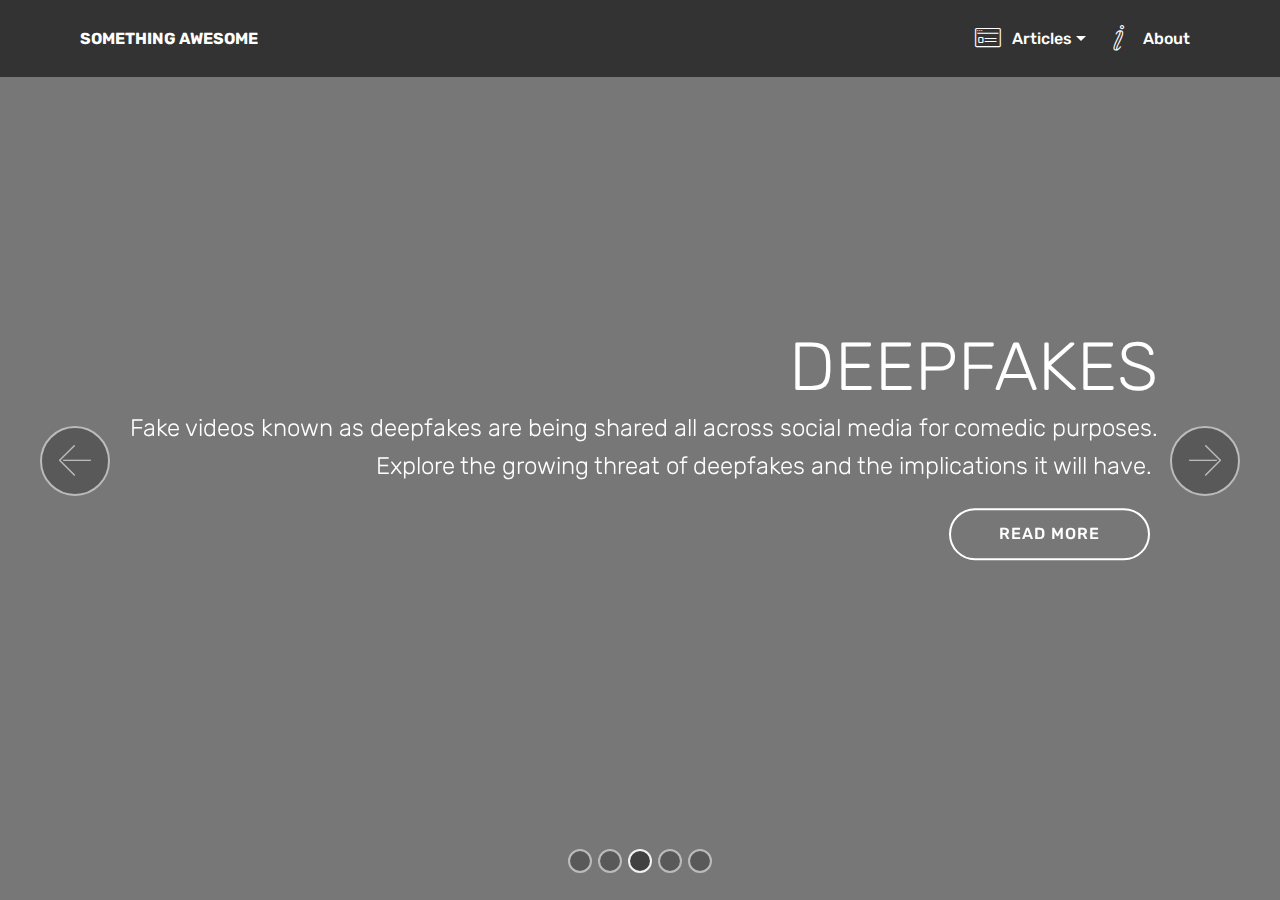
==== index.html @ f794a0cb "create github pages" ====
<!DOCTYPE html>
<html  >
<head>
  <!-- Site made with Mobirise Website Builder v4.10.5, https://mobirise.com -->
  <meta charset="UTF-8">
  <meta http-equiv="X-UA-Compatible" content="IE=edge">
  <meta name="generator" content="Mobirise v4.10.5, mobirise.com">
  <meta name="viewport" content="width=device-width, initial-scale=1, minimum-scale=1">
  <link rel="shortcut icon" href="assets/images/icons8-news-80-80x80.png" type="image/x-icon">
  <meta name="description" content="">
  
  <title>Home</title>
  <link rel="stylesheet" href="assets/web/assets/mobirise-icons/mobirise-icons.css">
  <link rel="stylesheet" href="assets/tether/tether.min.css">
  <link rel="stylesheet" href="assets/bootstrap/css/bootstrap.min.css">
  <link rel="stylesheet" href="assets/bootstrap/css/bootstrap-grid.min.css">
  <link rel="stylesheet" href="assets/bootstrap/css/bootstrap-reboot.min.css">
  <link rel="stylesheet" href="assets/dropdown/css/style.css">
  <link rel="stylesheet" href="assets/theme/css/style.css">
  <link rel="stylesheet" href="assets/mobirise/css/mbr-additional.css" type="text/css">
  
  
  
</head>
<body>
  <section class="menu cid-rvHfPRfwgK" once="menu" id="menu1-0">

    

    <nav class="navbar navbar-expand beta-menu navbar-dropdown align-items-center navbar-fixed-top navbar-toggleable-sm">
        <button class="navbar-toggler navbar-toggler-right" type="button" data-toggle="collapse" data-target="#navbarSupportedContent" aria-controls="navbarSupportedContent" aria-expanded="false" aria-label="Toggle navigation">
            <div class="hamburger">
                <span></span>
                <span></span>
                <span></span>
                <span></span>
            </div>
        </button>
        <div class="menu-logo">
            <div class="navbar-brand">
                
                <span class="navbar-caption-wrap"><a class="navbar-caption text-white display-7" href="index.html">SOMETHING AWESOME</a></span>
            </div>
        </div>
        <div class="collapse navbar-collapse" id="navbarSupportedContent">
            <ul class="navbar-nav nav-dropdown nav-right" data-app-modern-menu="true"><li class="nav-item dropdown open">
                    <a class="nav-link link text-white dropdown-toggle display-7" href="https://mobirise.co" data-toggle="dropdown-submenu" aria-expanded="true"><span class="mbri-sites mbr-iconfont mbr-iconfont-btn"></span>
                        
                        Articles</a><div class="dropdown-menu"><a class="text-white dropdown-item display-7" href="ransomware.html">Ransomware<br></a><a class="text-white dropdown-item display-7" href="piracy.html" aria-expanded="false">Software Piracy</a></div>
                </li>
                <li class="nav-item">
                    <a class="nav-link link text-white display-7" href="https://mobirise.co"><span class="mbri-italic mbr-iconfont mbr-iconfont-btn"></span>
                        
                        About</a>
                </li></ul>
            
        </div>
    </nav>
</section>

<section class="engine"><a href="https://mobirise.info/t">amp templates</a></section><section class="carousel slide cid-rvHh8uQV2p" data-interval="false" id="slider1-3">

    

    <div class="full-screen"><div class="mbr-slider slide carousel" data-pause="true" data-keyboard="false" data-ride="carousel" data-interval="4000"><ol class="carousel-indicators"><li data-app-prevent-settings="" data-target="#slider1-3" data-slide-to="0"></li><li data-app-prevent-settings="" data-target="#slider1-3" data-slide-to="1"></li><li data-app-prevent-settings="" data-target="#slider1-3" class=" active" data-slide-to="2"></li><li data-app-prevent-settings="" data-target="#slider1-3" data-slide-to="3"></li><li data-app-prevent-settings="" data-target="#slider1-3" data-slide-to="4"></li></ol><div class="carousel-inner" role="listbox"><div class="carousel-item slider-fullscreen-image" data-bg-video-slide="false" style="background-image: url(assets/images/dims-1600x1067.jpg);"><div class="container container-slide"><div class="image_wrapper"><div class="mbr-overlay"></div><img src="assets/images/dims-1600x1067.jpg"><div class="carousel-caption justify-content-center"><div class="col-10 align-center"><h2 class="mbr-fonts-style display-1">RANSOMWARE</h2><p class="lead mbr-text mbr-fonts-style display-5">What is ransomware and what is its impact on society? Examine the growing cyber threat that is crippling the local municipalities of the US.</p><div class="mbr-section-btn" buttons="0"><a class="btn display-4 btn-white-outline" href="ransomware.html">READ MORE</a> </div></div></div></div></div></div><div class="carousel-item slider-fullscreen-image" data-bg-video-slide="false" style="background-image: url(assets/images/mbr-1920x1280.jpeg);"><div class="container container-slide"><div class="image_wrapper"><div class="mbr-overlay"></div><img src="assets/images/mbr-1920x1280.jpeg"><div class="carousel-caption justify-content-center"><div class="col-10 align-left"><h2 class="mbr-fonts-style display-1">SOFTWARE PIRACY</h2><p class="lead mbr-text mbr-fonts-style display-5">What is DRM and why is it such a big deal? Understand how companies are fighting back against the illegal copying of their software and how it affects you.</p><div class="mbr-section-btn" buttons="0"><a class="btn display-4 btn-white-outline" href="piracy.html">READ MORE</a> </div></div></div></div></div></div><div class="carousel-item slider-fullscreen-image active" data-bg-video-slide="false" style="background-image: url(assets/images/deepfake-fin-1920x1280.jpeg);"><div class="container container-slide"><div class="image_wrapper"><div class="mbr-overlay"></div><img src="assets/images/deepfake-fin-1920x1280.jpeg"><div class="carousel-caption justify-content-center"><div class="col-10 align-right"><h2 class="mbr-fonts-style display-1">DEEPFAKES</h2><p class="lead mbr-text mbr-fonts-style display-5">Fake videos known as deepfakes are being shared all across social media for comedic purposes. Explore the growing threat of deepfakes and the implications it will have.&nbsp;</p><div class="mbr-section-btn" buttons="0"> <a class="btn  btn-white-outline display-4" href="deepfakes.html">READ MORE</a></div></div></div></div></div></div><div class="carousel-item slider-fullscreen-image" data-bg-video-slide="false" style="background-image: url(assets/images/mbr-1920x1080.jpg);"><div class="container container-slide"><div class="image_wrapper"><div class="mbr-overlay"></div><img src="assets/images/mbr-1920x1080.jpg"><div class="carousel-caption justify-content-center"><div class="col-10 align-right"><h2 class="mbr-fonts-style display-1">IMAGE SLIDE</h2><p class="lead mbr-text mbr-fonts-style display-5">Choose from the large selection of latest pre-made blocks - jumbotrons, hero images, parallax scrolling, video backgrounds, hamburger menu, sticky header and more.</p><div class="mbr-section-btn" buttons="0"> <a class="btn  btn-white-outline display-4" href="https://mobirise.com">READ MORE</a></div></div></div></div></div></div><div class="carousel-item slider-fullscreen-image" data-bg-video-slide="false" style="background-image: url(assets/images/mbr-1920x1280.jpg);"><div class="container container-slide"><div class="image_wrapper"><div class="mbr-overlay"></div><img src="assets/images/mbr-1920x1280.jpg"><div class="carousel-caption justify-content-center"><div class="col-10 align-center"><h2 class="mbr-fonts-style display-1">FULL SCREEN SLIDER</h2><p class="lead mbr-text mbr-fonts-style display-5">Choose from the large selection of latest pre-made blocks - jumbotrons, hero images, parallax scrolling, video backgrounds, hamburger menu, sticky header and more.</p><div class="mbr-section-btn" buttons="0"> <a class="btn  btn-white-outline display-4" href="https://mobirise.com">READ MORE<br></a></div></div></div></div></div></div></div><a data-app-prevent-settings="" class="carousel-control carousel-control-prev" role="button" data-slide="prev" href="#slider1-3"><span aria-hidden="true" class="mbri-left mbr-iconfont"></span><span class="sr-only">Previous</span></a><a data-app-prevent-settings="" class="carousel-control carousel-control-next" role="button" data-slide="next" href="#slider1-3"><span aria-hidden="true" class="mbri-right mbr-iconfont"></span><span class="sr-only">Next</span></a></div></div>

</section>


  <script src="assets/web/assets/jquery/jquery.min.js"></script>
  <script src="assets/popper/popper.min.js"></script>
  <script src="assets/tether/tether.min.js"></script>
  <script src="assets/bootstrap/js/bootstrap.min.js"></script>
  <script src="assets/smoothscroll/smooth-scroll.js"></script>
  <script src="assets/dropdown/js/nav-dropdown.js"></script>
  <script src="assets/dropdown/js/navbar-dropdown.js"></script>
  <script src="assets/bootstrapcarouselswipe/bootstrap-carousel-swipe.js"></script>
  <script src="assets/ytplayer/jquery.mb.ytplayer.min.js"></script>
  <script src="assets/vimeoplayer/jquery.mb.vimeo_player.js"></script>
  <script src="assets/touchswipe/jquery.touch-swipe.min.js"></script>
  <script src="assets/theme/js/script.js"></script>
  <script src="assets/slidervideo/script.js"></script>
  
  
</body>
</html>
---- assets/web/assets/mobirise-icons/mobirise-icons.css ----
@font-face {
  font-family: 'MobiriseIcons';
  src:  url('mobirise-icons.eot?spat4u');
  src:  url('mobirise-icons.eot?spat4u#iefix') format('embedded-opentype'),
    url('mobirise-icons.ttf?spat4u') format('truetype'),
    url('mobirise-icons.woff?spat4u') format('woff'),
    url('mobirise-icons.svg?spat4u#MobiriseIcons') format('svg');
  font-weight: normal;
  font-style: normal;
}

[class^="mbri-"], [class*=" mbri-"] {
  /* use !important to prevent issues with browser extensions that change fonts */
  font-family: MobiriseIcons !important;
  speak: none;
  font-style: normal;
  font-weight: normal;
  font-variant: normal;
  text-transform: none;
  line-height: 1;

  /* Better Font Rendering =========== */
  -webkit-font-smoothing: antialiased;
  -moz-osx-font-smoothing: grayscale;
}

.mbri-add-submenu:before {
  content: "\e900";
}
.mbri-alert:before {
  content: "\e901";
}
.mbri-align-center:before {
  content: "\e902";
}
.mbri-align-justify:before {
  content: "\e903";
}
.mbri-align-left:before {
  content: "\e904";
}
.mbri-align-right:before {
  content: "\e905";
}
.mbri-android:before {
  content: "\e906";
}
.mbri-apple:before {
  content: "\e907";
}
.mbri-arrow-down:before {
  content: "\e908";
}
.mbri-arrow-next:before {
  content: "\e909";
}
.mbri-arrow-prev:before {
  content: "\e90a";
}
.mbri-arrow-up:before {
  content: "\e90b";
}
.mbri-bold:before {
  content: "\e90c";
}
.mbri-bookmark:before {
  content: "\e90d";
}
.mbri-bootstrap:before {
  content: "\e90e";
}
.mbri-briefcase:before {
  content: "\e90f";
}
.mbri-browse:before {
  content: "\e910";
}
.mbri-bulleted-list:before {
  content: "\e911";
}
.mbri-calendar:before {
  content: "\e912";
}
.mbri-camera:before {
  content: "\e913";
}
.mbri-cart-add:before {
  content: "\e914";
}
.mbri-cart-full:before {
  content: "\e915";
}
.mbri-cash:before {
  content: "\e916";
}
.mbri-change-style:before {
  content: "\e917";
}
.mbri-chat:before {
  content: "\e918";
}
.mbri-clock:before {
  content: "\e919";
}
.mbri-close:before {
  content: "\e91a";
}
.mbri-cloud:before {
  content: "\e91b";
}
.mbri-code:before {
  content: "\e91c";
}
.mbri-contact-form:before {
  content: "\e91d";
}
.mbri-credit-card:before {
  content: "\e91e";
}
.mbri-cursor-click:before {
  content: "\e91f";
}
.mbri-cust-feedback:before {
  content: "\e920";
}
.mbri-database:before {
  content: "\e921";
}
.mbri-delivery:before {
  content: "\e922";
}
.mbri-desktop:before {
  content: "\e923";
}
.mbri-devices:before {
  content: "\e924";
}
.mbri-down:before {
  content: "\e925";
}
.mbri-download:before {
  content: "\e989";
}
.mbri-drag-n-drop:before {
  content: "\e927";
}
.mbri-drag-n-drop2:before {
  content: "\e928";
}
.mbri-edit:before {
  content: "\e929";
}
.mbri-edit2:before {
  content: "\e92a";
}
.mbri-error:before {
  content: "\e92b";
}
.mbri-extension:before {
  content: "\e92c";
}
.mbri-features:before {
  content: "\e92d";
}
.mbri-file:before {
  content: "\e92e";
}
.mbri-flag:before {
  content: "\e92f";
}
.mbri-folder:before {
  content: "\e930";
}
.mbri-gift:before {
  content: "\e931";
}
.mbri-github:before {
  content: "\e932";
}
.mbri-globe:before {
  content: "\e933";
}
.mbri-globe-2:before {
  content: "\e934";
}
.mbri-growing-chart:before {
  content: "\e935";
}
.mbri-hearth:before {
  content: "\e936";
}
.mbri-help:before {
  content: "\e937";
}
.mbri-home:before {
  content: "\e938";
}
.mbri-hot-cup:before {
  content: "\e939";
}
.mbri-idea:before {
  content: "\e93a";
}
.mbri-image-gallery:before {
  content: "\e93b";
}
.mbri-image-slider:before {
  content: "\e93c";
}
.mbri-info:before {
  content: "\e93d";
}
.mbri-italic:before {
  content: "\e93e";
}
.mbri-key:before {
  content: "\e93f";
}
.mbri-laptop:before {
  content: "\e940";
}
.mbri-layers:before {
  content: "\e941";
}
.mbri-left-right:before {
  content: "\e942";
}
.mbri-left:before {
  content: "\e943";
}
.mbri-letter:before {
  content: "\e944";
}
.mbri-like:before {
  content: "\e945";
}
.mbri-link:before {
  content: "\e946";
}
.mbri-lock:before {
  content: "\e947";
}
.mbri-login:before {
  content: "\e948";
}
.mbri-logout:before {
  content: "\e949";
}
.mbri-magic-stick:before {
  content: "\e94a";
}
.mbri-map-pin:before {
  content: "\e94b";
}
.mbri-menu:before {
  content: "\e94c";
}
.mbri-mobile:before {
  content: "\e94d";
}
.mbri-mobile2:before {
  content: "\e94e";
}
.mbri-mobirise:before {
  content: "\e94f";
}
.mbri-more-horizontal:before {
  content: "\e950";
}
.mbri-more-vertical:before {
  content: "\e951";
}
.mbri-music:before {
  content: "\e952";
}
.mbri-new-file:before {
  content: "\e953";
}
.mbri-numbered-list:before {
  content: "\e954";
}
.mbri-opened-folder:before {
  content: "\e955";
}
.mbri-pages:before {
  content: "\e956";
}
.mbri-paper-plane:before {
  content: "\e957";
}
.mbri-paperclip:before {
  content: "\e958";
}
.mbri-photo:before {
  content: "\e959";
}
.mbri-photos:before {
  content: "\e95a";
}
.mbri-pin:before {
  content: "\e95b";
}
.mbri-play:before {
  content: "\e95c";
}
.mbri-plus:before {
  content: "\e95d";
}
.mbri-preview:before {
  content: "\e95e";
}
.mbri-print:before {
  content: "\e95f";
}
.mbri-protect:before {
  content: "\e960";
}
.mbri-question:before {
  content: "\e961";
}
.mbri-quote-left:before {
  content: "\e962";
}
.mbri-quote-right:before {
  content: "\e963";
}
.mbri-refresh:before {
  content: "\e964";
}
.mbri-responsive:before {
  content: "\e965";
}
.mbri-right:before {
  content: "\e966";
}
.mbri-rocket:before {
  content: "\e967";
}
.mbri-sad-face:before {
  content: "\e968";
}
.mbri-sale:before {
  content: "\e969";
}
.mbri-save:before {
  content: "\e96a";
}
.mbri-search:before {
  content: "\e96b";
}
.mbri-setting:before {
  content: "\e96c";
}
.mbri-setting2:before {
  content: "\e96d";
}
.mbri-setting3:before {
  content: "\e96e";
}
.mbri-share:before {
  content: "\e96f";
}
.mbri-shopping-bag:before {
  content: "\e970";
}
.mbri-shopping-basket:before {
  content: "\e971";
}
.mbri-shopping-cart:before {
  content: "\e972";
}
.mbri-sites:before {
  content: "\e973";
}
.mbri-smile-face:before {
  content: "\e974";
}
.mbri-speed:before {
  content: "\e975";
}
.mbri-star:before {
  content: "\e976";
}
.mbri-success:before {
  content: "\e977";
}
.mbri-sun:before {
  content: "\e978";
}
.mbri-sun2:before {
  content: "\e979";
}
.mbri-tablet:before {
  content: "\e97a";
}
.mbri-tablet-vertical:before {
  content: "\e97b";
}
.mbri-target:before {
  content: "\e97c";
}
.mbri-timer:before {
  content: "\e97d";
}
.mbri-to-ftp:before {
  content: "\e97e";
}
.mbri-to-local-drive:before {
  content: "\e97f";
}
.mbri-touch-swipe:before {
  content: "\e980";
}
.mbri-touch:before {
  content: "\e981";
}
.mbri-trash:before {
  content: "\e982";
}
.mbri-underline:before {
  content: "\e983";
}
.mbri-unlink:before {
  content: "\e984";
}
.mbri-unlock:before {
  content: "\e985";
}
.mbri-up-down:before {
  content: "\e986";
}
.mbri-up:before {
  content: "\e987";
}
.mbri-update:before {
  content: "\e988";
}
.mbri-upload:before {
 content: "\e926"; 
}
.mbri-user:before {
  content: "\e98a";
}
.mbri-user2:before {
  content: "\e98b";
}
.mbri-users:before {
  content: "\e98c";
}
.mbri-video:before {
  content: "\e98d";
}
.mbri-video-play:before {
  content: "\e98e";
}
.mbri-watch:before {
  content: "\e98f";
}
.mbri-website-theme:before {
  content: "\e990";
}
.mbri-wifi:before {
  content: "\e991";
}
.mbri-windows:before {
  content: "\e992";
}
.mbri-zoom-out:before {
  content: "\e993";
}
.mbri-redo:before {
  content: "\e994";
}
.mbri-undo:before {
  content: "\e995";
}
---- assets/dropdown/css/style.css ----
.navbar-dropdown {
  left: 0;
  padding: 0;
  position: absolute;
  right: 0;
  top: 0;
  transition: all 0.45s ease;
  z-index: 1030;
  background: #282828; }
  .navbar-dropdown .navbar-logo {
    margin-right: 0.8rem;
    transition: margin 0.3s ease-in-out;
    vertical-align: middle; }
    .navbar-dropdown .navbar-logo img {
      height: 3.125rem;
      transition: all 0.3s ease-in-out; }
    .navbar-dropdown .navbar-logo.mbr-iconfont {
      font-size: 3.125rem;
      line-height: 3.125rem; }
  .navbar-dropdown .navbar-caption {
    font-weight: 700;
    white-space: normal;
    vertical-align: -4px;
    line-height: 3.125rem !important; }
    .navbar-dropdown .navbar-caption, .navbar-dropdown .navbar-caption:hover {
      color: inherit;
      text-decoration: none; }
  .navbar-dropdown .mbr-iconfont + .navbar-caption {
    vertical-align: -1px; }
  .navbar-dropdown.navbar-fixed-top {
    position: fixed; }
  .navbar-dropdown .navbar-brand span {
    vertical-align: -4px; }
  .navbar-dropdown.bg-color.transparent {
    background: none; }
  .navbar-dropdown.navbar-short .navbar-brand {
    padding: 0.625rem 0; }
    .navbar-dropdown.navbar-short .navbar-brand span {
      vertical-align: -1px; }
  .navbar-dropdown.navbar-short .navbar-caption {
    line-height: 2.375rem !important;
    vertical-align: -2px; }
  .navbar-dropdown.navbar-short .navbar-logo {
    margin-right: 0.5rem; }
    .navbar-dropdown.navbar-short .navbar-logo img {
      height: 2.375rem; }
    .navbar-dropdown.navbar-short .navbar-logo.mbr-iconfont {
      font-size: 2.375rem;
      line-height: 2.375rem; }
  .navbar-dropdown.navbar-short .mbr-table-cell {
    height: 3.625rem; }
  .navbar-dropdown .navbar-close {
    left: 0.6875rem;
    position: fixed;
    top: 0.75rem;
    z-index: 1000; }
  .navbar-dropdown .hamburger-icon {
    content: "";
    display: inline-block;
    vertical-align: middle;
    width: 16px;
    -webkit-box-shadow: 0 -6px 0 1px #282828,0 0 0 1px #282828,0 6px 0 1px #282828;
    -moz-box-shadow: 0 -6px 0 1px #282828,0 0 0 1px #282828,0 6px 0 1px #282828;
    box-shadow: 0 -6px 0 1px #282828,0 0 0 1px #282828,0 6px 0 1px #282828; }

.dropdown-menu .dropdown-toggle[data-toggle="dropdown-submenu"]::after {
  border-bottom: 0.35em solid transparent;
  border-left: 0.35em solid;
  border-right: 0;
  border-top: 0.35em solid transparent;
  margin-left: 0.3rem; }

.dropdown-menu .dropdown-item:focus {
  outline: 0; }

.nav-dropdown {
  font-size: 0.75rem;
  font-weight: 500;
  height: auto !important; }
  .nav-dropdown .nav-btn {
    padding-left: 1rem; }
  .nav-dropdown .link {
    margin: .667em 1.667em;
    font-weight: 500;
    padding: 0;
    transition: color .2s ease-in-out; }
    .nav-dropdown .link.dropdown-toggle {
      margin-right: 2.583em; }
      .nav-dropdown .link.dropdown-toggle::after {
        margin-left: .25rem;
        border-top: 0.35em solid;
        border-right: 0.35em solid transparent;
        border-left: 0.35em solid transparent;
        border-bottom: 0; }
      .nav-dropdown .link.dropdown-toggle[aria-expanded="true"] {
        margin: 0;
        padding: 0.667em 3.263em  0.667em 1.667em; }
  .nav-dropdown .link::after,
  .nav-dropdown .dropdown-item::after {
    color: inherit; }
  .nav-dropdown .btn {
    font-size: 0.75rem;
    font-weight: 700;
    letter-spacing: 0;
    margin-bottom: 0;
    padding-left: 1.25rem;
    padding-right: 1.25rem; }
  .nav-dropdown .dropdown-menu {
    border-radius: 0;
    border: 0;
    left: 0;
    margin: 0;
    padding-bottom: 1.25rem;
    padding-top: 1.25rem;
    position: relative; }
  .nav-dropdown .dropdown-submenu {
    margin-left: 0.125rem;
    top: 0; }
  .nav-dropdown .dropdown-item {
    font-weight: 500;
    line-height: 2;
    padding: 0.3846em 4.615em 0.3846em 1.5385em;
    position: relative;
    transition: color .2s ease-in-out, background-color .2s ease-in-out; }
    .nav-dropdown .dropdown-item::after {
      margin-top: -0.3077em;
      position: absolute;
      right: 1.1538em;
      top: 50%; }
    .nav-dropdown .dropdown-item:focus, .nav-dropdown .dropdown-item:hover {
      background: none; }

@media (max-width: 767px) {
  .nav-dropdown.navbar-toggleable-sm {
    bottom: 0;
    display: none;
    left: 0;
    overflow-x: hidden;
    position: fixed;
    top: 0;
    transform: translateX(-100%);
    -ms-transform: translateX(-100%);
    -webkit-transform: translateX(-100%);
    width: 18.75rem;
    z-index: 999; } }
.nav-dropdown.navbar-toggleable-xl {
  bottom: 0;
  display: none;
  left: 0;
  overflow-x: hidden;
  position: fixed;
  top: 0;
  transform: translateX(-100%);
  -ms-transform: translateX(-100%);
  -webkit-transform: translateX(-100%);
  width: 18.75rem;
  z-index: 999; }

.nav-dropdown-sm {
  display: block !important;
  overflow-x: hidden;
  overflow: auto;
  padding-top: 3.875rem; }
  .nav-dropdown-sm::after {
    content: "";
    display: block;
    height: 3rem;
    width: 100%; }
  .nav-dropdown-sm.collapse.in ~ .navbar-close {
    display: block !important; }
  .nav-dropdown-sm.collapsing, .nav-dropdown-sm.collapse.in {
    transform: translateX(0);
    -ms-transform: translateX(0);
    -webkit-transform: translateX(0);
    transition: all 0.25s ease-out;
    -webkit-transition: all 0.25s ease-out;
    background: #282828; }
  .nav-dropdown-sm.collapsing[aria-expanded="false"] {
    transform: translateX(-100%);
    -ms-transform: translateX(-100%);
    -webkit-transform: translateX(-100%); }
  .nav-dropdown-sm .nav-item {
    display: block;
    margin-left: 0 !important;
    padding-left: 0; }
  .nav-dropdown-sm .link,
  .nav-dropdown-sm .dropdown-item {
    border-top: 1px dotted rgba(255, 255, 255, 0.1);
    font-size: 0.8125rem;
    line-height: 1.6;
    margin: 0 !important;
    padding: 0.875rem 2.4rem 0.875rem 1.5625rem !important;
    position: relative;
    white-space: normal; }
    .nav-dropdown-sm .link:focus, .nav-dropdown-sm .link:hover,
    .nav-dropdown-sm .dropdown-item:focus,
    .nav-dropdown-sm .dropdown-item:hover {
      background: rgba(0, 0, 0, 0.2) !important;
      color: #c0a375; }
  .nav-dropdown-sm .nav-btn {
    position: relative;
    padding: 1.5625rem 1.5625rem 0 1.5625rem; }
    .nav-dropdown-sm .nav-btn::before {
      border-top: 1px dotted rgba(255, 255, 255, 0.1);
      content: "";
      left: 0;
      position: absolute;
      top: 0;
      width: 100%; }
    .nav-dropdown-sm .nav-btn + .nav-btn {
      padding-top: 0.625rem; }
      .nav-dropdown-sm .nav-btn + .nav-btn::before {
        display: none; }
  .nav-dropdown-sm .btn {
    padding: 0.625rem 0; }
  .nav-dropdown-sm .dropdown-toggle[data-toggle="dropdown-submenu"]::after {
    margin-left: .25rem;
    border-top: 0.35em solid;
    border-right: 0.35em solid transparent;
    border-left: 0.35em solid transparent;
    border-bottom: 0; }
  .nav-dropdown-sm .dropdown-toggle[data-toggle="dropdown-submenu"][aria-expanded="true"]::after {
    border-top: 0;
    border-right: 0.35em solid transparent;
    border-left: 0.35em solid transparent;
    border-bottom: 0.35em solid; }
  .nav-dropdown-sm .dropdown-menu {
    margin: 0;
    padding: 0;
    position: relative;
    top: 0;
    left: 0;
    width: 100%;
    border: 0;
    float: none;
    border-radius: 0;
    background: none; }
  .nav-dropdown-sm .dropdown-submenu {
    left: 100%;
    margin-left: 0.125rem;
    margin-top: -1.25rem;
    top: 0; }

.navbar-toggleable-sm .nav-dropdown .dropdown-menu {
  position: absolute; }

.navbar-toggleable-sm .nav-dropdown .dropdown-submenu {
  left: 100%;
  margin-left: 0.125rem;
  margin-top: -1.25rem;
  top: 0; }

.navbar-toggleable-sm.opened .nav-dropdown .dropdown-menu {
  position: relative; }

.navbar-toggleable-sm.opened .nav-dropdown .dropdown-submenu {
  left: 0;
  margin-left: 00rem;
  margin-top: 0rem;
  top: 0; }

.is-builder .nav-dropdown.collapsing {
  transition: none !important; }

/*# sourceMappingURL=style.css.map */
---- assets/theme/css/style.css ----
/*!
 * Mobirise v4 theme (https://mobirise.com/)
 * Copyright 2017 Mobirise
 */
section {
  background-color: #eeeeee; }

section,
.container,
.container-fluid {
  position: relative;
  word-wrap: break-word; }

a.mbr-iconfont:hover {
  text-decoration: none; }

.article .lead p, .article .lead ul, .article .lead ol, .article .lead pre, .article .lead blockquote {
  margin-bottom: 0; }

a {
  font-style: normal;
  font-weight: 400;
  cursor: pointer; }
  a, a:hover {
    text-decoration: none; }

figure {
  margin-bottom: 0; }

body {
  color: #232323; }

h1, h2, h3, h4, h5, h6,
.h1, .h2, .h3, .h4, .h5, .h6,
.display-1, .display-2, .display-3, .display-4 {
  line-height: 1;
  word-break: break-word;
  word-wrap: break-word; }

b, strong {
  font-weight: bold; }

blockquote {
  padding: 10px 0 10px 20px;
  position: relative;
  border-left: 2px solid;
  border-color: #ff3366; }

input:-webkit-autofill, input:-webkit-autofill:hover, input:-webkit-autofill:focus, input:-webkit-autofill:active {
  transition-delay: 9999s;
  transition-property: background-color, color; }

textarea[type="hidden"] {
  display: none; }

body {
  position: relative; }

section {
  background-position: 50% 50%;
  background-repeat: no-repeat;
  background-size: cover; }
  section .mbr-background-video,
  section .mbr-background-video-preview {
    position: absolute;
    bottom: 0;
    left: 0;
    right: 0;
    top: 0; }

.hidden {
  visibility: hidden; }

.mbr-z-index20 {
  z-index: 20; }

/*! Base colors */
.mbr-white {
  color: #ffffff; }

.mbr-black {
  color: #000000; }

.mbr-bg-white {
  background-color: #ffffff; }

.mbr-bg-black {
  background-color: #000000; }

/*! Text-aligns */
.align-left {
  text-align: left; }

.align-center {
  text-align: center; }

.align-right {
  text-align: right; }

@media (max-width: 767px) {
  .align-left, .align-center, .align-right, .mbr-section-btn, .mbr-section-title {
    text-align: center; } }
/*! Font-weight  */
.mbr-light {
  font-weight: 300; }

.mbr-regular {
  font-weight: 400; }

.mbr-semibold {
  font-weight: 500; }

.mbr-bold {
  font-weight: 700; }

/*! Media  */
.media-size-item {
  -webkit-flex: 1 1 auto;
  -moz-flex: 1 1 auto;
  -ms-flex: 1 1 auto;
  -o-flex: 1 1 auto;
  flex: 1 1 auto; }

.media-content {
  -webkit-flex-basis: 100%;
  flex-basis: 100%; }

.media-container-row {
  display: -ms-flexbox;
  display: -webkit-flex;
  display: flex;
  -webkit-flex-direction: row;
  -ms-flex-direction: row;
  flex-direction: row;
  -webkit-flex-wrap: wrap;
  -ms-flex-wrap: wrap;
  flex-wrap: wrap;
  -webkit-justify-content: center;
  -ms-flex-pack: center;
  justify-content: center;
  -webkit-align-content: center;
  -ms-flex-line-pack: center;
  align-content: center;
  -webkit-align-items: start;
  -ms-flex-align: start;
  align-items: start; }
  .media-container-row .media-size-item {
    width: 400px; }

.media-container-column {
  display: -ms-flexbox;
  display: -webkit-flex;
  display: flex;
  -webkit-flex-direction: column;
  -ms-flex-direction: column;
  flex-direction: column;
  -webkit-flex-wrap: wrap;
  -ms-flex-wrap: wrap;
  flex-wrap: wrap;
  -webkit-justify-content: center;
  -ms-flex-pack: center;
  justify-content: center;
  -webkit-align-content: center;
  -ms-flex-line-pack: center;
  align-content: center;
  -webkit-align-items: stretch;
  -ms-flex-align: stretch;
  align-items: stretch; }
  .media-container-column > * {
    width: 100%; }

@media (min-width: 992px) {
  .media-container-row {
    -webkit-flex-wrap: nowrap;
    -ms-flex-wrap: nowrap;
    flex-wrap: nowrap; } }
figure {
  overflow: hidden; }

figure[mbr-media-size] {
  transition: width 0.1s; }

.mbr-figure img, .mbr-figure iframe {
  display: block;
  width: 100%; }

.card {
  background-color: transparent;
  border: none; }

.card-box {
  width: 100%; }

.card-img {
  text-align: center;
  flex-shrink: 0;
  -webkit-flex-shrink: 0; }

.media {
  max-width: 100%;
  margin: 0 auto; }

.mbr-figure {
  -ms-flex-item-align: center;
  -ms-grid-row-align: center;
  -webkit-align-self: center;
  align-self: center; }

.media-container > div {
  max-width: 100%; }

.mbr-figure img, .card-img img {
  width: 100%; }

@media (max-width: 991px) {
  .media-size-item {
    width: auto !important; }

  .media {
    width: auto; }

  .mbr-figure {
    width: 100% !important; } }
/*! Buttons */
.mbr-section-btn {
  margin-left: -.25rem;
  margin-right: -.25rem;
  font-size: 0; }

nav .mbr-section-btn {
  margin-left: 0rem;
  margin-right: 0rem; }

/*! Btn icon margin */
.btn .mbr-iconfont, .btn.btn-sm .mbr-iconfont {
  cursor: pointer;
  margin-right: 0.5rem; }

.btn.btn-md .mbr-iconfont, .btn.btn-md .mbr-iconfont {
  margin-right: 0.8rem; }

.mbr-regular {
  font-weight: 400; }

.mbr-semibold {
  font-weight: 500; }

.mbr-bold {
  font-weight: 700; }

[type="submit"] {
  -webkit-appearance: none; }

/*! Full-screen */
.mbr-fullscreen .mbr-overlay {
  min-height: 100vh; }

.mbr-fullscreen {
  display: flex;
  display: -webkit-flex;
  display: -moz-flex;
  display: -ms-flex;
  display: -o-flex;
  align-items: center;
  -webkit-align-items: center;
  min-height: 100vh;
  padding-top: 3rem;
  padding-bottom: 3rem; }

/*! Map */
.map {
  height: 25rem;
  position: relative; }
  .map iframe {
    width: 100%;
    height: 100%; }

/* Form */
.form-asterisk {
  font-family: initial;
  position: absolute;
  top: -2px;
  font-weight: normal; }

/*! Scroll to top arrow */
.mbr-arrow-up {
  bottom: 25px;
  right: 90px;
  position: fixed;
  text-align: right;
  z-index: 5000;
  color: #ffffff;
  font-size: 32px;
  transform: rotate(180deg);
  -webkit-transform: rotate(180deg); }

.mbr-arrow-up a {
  background: rgba(0, 0, 0, 0.2);
  border-radius: 3px;
  color: #fff;
  display: inline-block;
  height: 60px;
  width: 60px;
  outline-style: none !important;
  position: relative;
  text-decoration: none;
  transition: all .3s ease-in-out;
  cursor: pointer;
  text-align: center; }
  .mbr-arrow-up a:hover {
    background-color: rgba(0, 0, 0, 0.4); }
  .mbr-arrow-up a i {
    line-height: 60px; }

.mbr-arrow-up-icon {
  display: block;
  color: #fff; }

.mbr-arrow-up-icon::before {
  content: "\203a";
  display: inline-block;
  font-family: serif;
  font-size: 32px;
  line-height: 1;
  font-style: normal;
  position: relative;
  top: 6px;
  left: -4px;
  -webkit-transform: rotate(-90deg);
  transform: rotate(-90deg); }

/*! Arrow Down */
.mbr-arrow {
  position: absolute;
  bottom: 45px;
  left: 50%;
  width: 60px;
  height: 60px;
  cursor: pointer;
  background-color: rgba(80, 80, 80, 0.5);
  border-radius: 50%;
  -webkit-transform: translateX(-50%);
  transform: translateX(-50%); }
  .mbr-arrow > a {
    display: inline-block;
    text-decoration: none;
    outline-style: none;
    -webkit-animation: arrowdown 1.7s ease-in-out infinite;
    animation: arrowdown 1.7s ease-in-out infinite; }
    .mbr-arrow > a > i {
      position: absolute;
      top: -2px;
      left: 15px;
      font-size: 2rem; }

@keyframes arrowdown {
  0% {
    transform: translateY(0px);
    -webkit-transform: translateY(0px); }
  50% {
    transform: translateY(-5px);
    -webkit-transform: translateY(-5px); }
  100% {
    transform: translateY(0px);
    -webkit-transform: translateY(0px); } }
@-webkit-keyframes arrowdown {
  0% {
    transform: translateY(0px);
    -webkit-transform: translateY(0px); }
  50% {
    transform: translateY(-5px);
    -webkit-transform: translateY(-5px); }
  100% {
    transform: translateY(0px);
    -webkit-transform: translateY(0px); } }
@media (max-width: 500px) {
  .mbr-arrow-up {
    left: 50%;
    right: auto;
    transform: translateX(-50%) rotate(180deg);
    -webkit-transform: translateX(-50%) rotate(180deg); } }
/*Gradients animation*/
@keyframes gradient-animation {
  from {
    background-position: 0% 100%;
    animation-timing-function: ease-in-out; }
  to {
    background-position: 100% 0%;
    animation-timing-function: ease-in-out; } }
@-webkit-keyframes gradient-animation {
  from {
    background-position: 0% 100%;
    animation-timing-function: ease-in-out; }
  to {
    background-position: 100% 0%;
    animation-timing-function: ease-in-out; } }
.bg-gradient {
  background-size: 200% 200%;
  animation: gradient-animation 5s infinite alternate;
  -webkit-animation: gradient-animation 5s infinite alternate; }

.menu .navbar-brand {
  display: -webkit-flex; }
  .menu .navbar-brand span {
    display: flex;
    display: -webkit-flex; }
  .menu .navbar-brand .navbar-caption-wrap {
    display: -webkit-flex; }
  .menu .navbar-brand .navbar-logo img {
    display: -webkit-flex; }
@media (min-width: 768px) and (max-width: 991px) {
  .menu .navbar-toggleable-sm .navbar-nav {
    display: -webkit-box;
    display: -webkit-flex;
    display: -ms-flexbox; } }
@media (max-width: 991px) {
  .menu .navbar-collapse {
    max-height: 93.5vh; }
    .menu .navbar-collapse.show {
      overflow: auto; } }
@media (min-width: 992px) {
  .menu .navbar-nav.nav-dropdown {
    display: -webkit-flex; }
  .menu .navbar-toggleable-sm .navbar-collapse {
    display: -webkit-flex !important; } }
@media (max-width: 767px) {
  .menu .navbar-collapse {
    max-height: 80vh; } }

.navbar {
  display: -webkit-flex;
  -webkit-flex-wrap: wrap;
  -webkit-align-items: center;
  -webkit-justify-content: space-between; }

.navbar-collapse {
  -webkit-flex-basis: 100%;
  -webkit-flex-grow: 1;
  -webkit-align-items: center; }

.nav-dropdown .link {
  padding: .667em 1.667em !important;
  margin: 0 !important; }

.nav {
  display: -webkit-flex;
  -webkit-flex-wrap: wrap; }

.row {
  display: -webkit-flex;
  -webkit-flex-wrap: wrap; }

.justify-content-center {
  -webkit-justify-content: center; }

.form-inline {
  display: -webkit-flex;
  -webkit-flex-flow: row wrap;
  -webkit-align-items: center; }

.card-wrapper {
  -webkit-flex: 1; }

.carousel-control {
  z-index: 10;
  display: -webkit-flex;
  -webkit-align-items: center;
  -webkit-justify-content: center; }

.carousel-controls {
  display: -webkit-flex; }

.media {
  display: -webkit-flex; }

.form-group:focus {
  outline: none; }

.jq-selectbox__select {
  padding: 1.07em .5em;
  position: absolute;
  top: 0;
  left: 0;
  width: 100%; }

.jq-selectbox__dropdown {
  position: absolute;
  top: 100% !important;
  left: 0 !important;
  width: 100% !important; }

.jq-selectbox__trigger-arrow {
  transform: translateY(-50%); }

.jq-selectbox li {
  padding: 1.07em .5em; }

input[type="range"] {
  padding-left: 0 !important;
  padding-right: 0 !important; }

.modal-dialog, .modal-content {
  height: 100%; }

.modal-dialog .carousel-inner {
  height: 100%;
  height: -webkit-fill-available;
  height: fill-available; }

.carousel-item {
  text-align: center; }

.carousel-item img {
  margin: auto; }

/*# sourceMappingURL=style.css.map */
.engine {
	position: absolute;
	text-indent: -2400px;
	text-align: center;
	padding: 0;
	top: 0;
	left: -2400px;
}
---- assets/mobirise/css/mbr-additional.css ----
@import url(https://fonts.googleapis.com/css?family=Rubik:300,300i,400,400i,500,500i,700,700i,900,900i);





body {
  font-style: normal;
  line-height: 1.5;
}
.mbr-section-title {
  font-style: normal;
  line-height: 1.2;
}
.mbr-section-subtitle {
  line-height: 1.3;
}
.mbr-text {
  font-style: normal;
  line-height: 1.6;
}
.display-1 {
  font-family: 'Rubik', sans-serif;
  font-size: 4.25rem;
}
.display-1 > .mbr-iconfont {
  font-size: 6.8rem;
}
.display-2 {
  font-family: 'Rubik', sans-serif;
  font-size: 3rem;
}
.display-2 > .mbr-iconfont {
  font-size: 4.8rem;
}
.display-4 {
  font-family: 'Rubik', sans-serif;
  font-size: 1rem;
}
.display-4 > .mbr-iconfont {
  font-size: 1.6rem;
}
.display-5 {
  font-family: 'Rubik', sans-serif;
  font-size: 1.5rem;
}
.display-5 > .mbr-iconfont {
  font-size: 2.4rem;
}
.display-7 {
  font-family: 'Rubik', sans-serif;
  font-size: 1rem;
}
.display-7 > .mbr-iconfont {
  font-size: 1.6rem;
}
/* ---- Fluid typography for mobile devices ---- */
/* 1.4 - font scale ratio ( bootstrap == 1.42857 ) */
/* 100vw - current viewport width */
/* (48 - 20)  48 == 48rem == 768px, 20 == 20rem == 320px(minimal supported viewport) */
/* 0.65 - min scale variable, may vary */
@media (max-width: 768px) {
  .display-1 {
    font-size: 3.4rem;
    font-size: calc( 2.1374999999999997rem + (4.25 - 2.1374999999999997) * ((100vw - 20rem) / (48 - 20)));
    line-height: calc( 1.4 * (2.1374999999999997rem + (4.25 - 2.1374999999999997) * ((100vw - 20rem) / (48 - 20))));
  }
  .display-2 {
    font-size: 2.4rem;
    font-size: calc( 1.7rem + (3 - 1.7) * ((100vw - 20rem) / (48 - 20)));
    line-height: calc( 1.4 * (1.7rem + (3 - 1.7) * ((100vw - 20rem) / (48 - 20))));
  }
  .display-4 {
    font-size: 0.8rem;
    font-size: calc( 1rem + (1 - 1) * ((100vw - 20rem) / (48 - 20)));
    line-height: calc( 1.4 * (1rem + (1 - 1) * ((100vw - 20rem) / (48 - 20))));
  }
  .display-5 {
    font-size: 1.2rem;
    font-size: calc( 1.175rem + (1.5 - 1.175) * ((100vw - 20rem) / (48 - 20)));
    line-height: calc( 1.4 * (1.175rem + (1.5 - 1.175) * ((100vw - 20rem) / (48 - 20))));
  }
}
/* Buttons */
.btn {
  font-weight: 500;
  border-width: 2px;
  font-style: normal;
  letter-spacing: 1px;
  margin: .4rem .8rem;
  white-space: normal;
  -webkit-transition: all 0.3s ease-in-out;
  -moz-transition: all 0.3s ease-in-out;
  transition: all 0.3s ease-in-out;
  display: inline-flex;
  align-items: center;
  justify-content: center;
  word-break: break-word;
  -webkit-align-items: center;
  -webkit-justify-content: center;
  display: -webkit-inline-flex;
  padding: 1rem 3rem;
  border-radius: 3px;
}
.btn-sm {
  font-weight: 500;
  letter-spacing: 1px;
  -webkit-transition: all 0.3s ease-in-out;
  -moz-transition: all 0.3s ease-in-out;
  transition: all 0.3s ease-in-out;
  padding: 0.6rem 1.5rem;
  border-radius: 3px;
}
.btn-md {
  font-weight: 500;
  letter-spacing: 1px;
  margin: .4rem .8rem !important;
  -webkit-transition: all 0.3s ease-in-out;
  -moz-transition: all 0.3s ease-in-out;
  transition: all 0.3s ease-in-out;
  padding: 1rem 3rem;
  border-radius: 3px;
}
.btn-lg {
  font-weight: 500;
  letter-spacing: 1px;
  margin: .4rem .8rem !important;
  -webkit-transition: all 0.3s ease-in-out;
  -moz-transition: all 0.3s ease-in-out;
  transition: all 0.3s ease-in-out;
  padding: 1.2rem 3.2rem;
  border-radius: 3px;
}
.bg-primary {
  background-color: #149dcc !important;
}
.bg-success {
  background-color: #f7ed4a !important;
}
.bg-info {
  background-color: #82786e !important;
}
.bg-warning {
  background-color: #879a9f !important;
}
.bg-danger {
  background-color: #b1a374 !important;
}
.btn-primary,
.btn-primary:active {
  background-color: #149dcc !important;
  border-color: #149dcc !important;
  color: #ffffff !important;
}
.btn-primary:hover,
.btn-primary:focus,
.btn-primary.focus,
.btn-primary.active {
  color: #ffffff !important;
  background-color: #0d6786 !important;
  border-color: #0d6786 !important;
}
.btn-primary.disabled,
.btn-primary:disabled {
  color: #ffffff !important;
  background-color: #0d6786 !important;
  border-color: #0d6786 !important;
}
.btn-secondary,
.btn-secondary:active {
  background-color: #ff3366 !important;
  border-color: #ff3366 !important;
  color: #ffffff !important;
}
.btn-secondary:hover,
.btn-secondary:focus,
.btn-secondary.focus,
.btn-secondary.active {
  color: #ffffff !important;
  background-color: #e50039 !important;
  border-color: #e50039 !important;
}
.btn-secondary.disabled,
.btn-secondary:disabled {
  color: #ffffff !important;
  background-color: #e50039 !important;
  border-color: #e50039 !important;
}
.btn-info,
.btn-info:active {
  background-color: #82786e !important;
  border-color: #82786e !important;
  color: #ffffff !important;
}
.btn-info:hover,
.btn-info:focus,
.btn-info.focus,
.btn-info.active {
  color: #ffffff !important;
  background-color: #59524b !important;
  border-color: #59524b !important;
}
.btn-info.disabled,
.btn-info:disabled {
  color: #ffffff !important;
  background-color: #59524b !important;
  border-color: #59524b !important;
}
.btn-success,
.btn-success:active {
  background-color: #f7ed4a !important;
  border-color: #f7ed4a !important;
  color: #3f3c03 !important;
}
.btn-success:hover,
.btn-success:focus,
.btn-success.focus,
.btn-success.active {
  color: #3f3c03 !important;
  background-color: #eadd0a !important;
  border-color: #eadd0a !important;
}
.btn-success.disabled,
.btn-success:disabled {
  color: #3f3c03 !important;
  background-color: #eadd0a !important;
  border-color: #eadd0a !important;
}
.btn-warning,
.btn-warning:active {
  background-color: #879a9f !important;
  border-color: #879a9f !important;
  color: #ffffff !important;
}
.btn-warning:hover,
.btn-warning:focus,
.btn-warning.focus,
.btn-warning.active {
  color: #ffffff !important;
  background-color: #617479 !important;
  border-color: #617479 !important;
}
.btn-warning.disabled,
.btn-warning:disabled {
  color: #ffffff !important;
  background-color: #617479 !important;
  border-color: #617479 !important;
}
.btn-danger,
.btn-danger:active {
  background-color: #b1a374 !important;
  border-color: #b1a374 !important;
  color: #ffffff !important;
}
.btn-danger:hover,
.btn-danger:focus,
.btn-danger.focus,
.btn-danger.active {
  color: #ffffff !important;
  background-color: #8b7d4e !important;
  border-color: #8b7d4e !important;
}
.btn-danger.disabled,
.btn-danger:disabled {
  color: #ffffff !important;
  background-color: #8b7d4e !important;
  border-color: #8b7d4e !important;
}
.btn-white {
  color: #333333 !important;
}
.btn-white,
.btn-white:active {
  background-color: #ffffff !important;
  border-color: #ffffff !important;
  color: #808080 !important;
}
.btn-white:hover,
.btn-white:focus,
.btn-white.focus,
.btn-white.active {
  color: #808080 !important;
  background-color: #d9d9d9 !important;
  border-color: #d9d9d9 !important;
}
.btn-white.disabled,
.btn-white:disabled {
  color: #808080 !important;
  background-color: #d9d9d9 !important;
  border-color: #d9d9d9 !important;
}
.btn-black,
.btn-black:active {
  background-color: #333333 !important;
  border-color: #333333 !important;
  color: #ffffff !important;
}
.btn-black:hover,
.btn-black:focus,
.btn-black.focus,
.btn-black.active {
  color: #ffffff !important;
  background-color: #0d0d0d !important;
  border-color: #0d0d0d !important;
}
.btn-black.disabled,
.btn-black:disabled {
  color: #ffffff !important;
  background-color: #0d0d0d !important;
  border-color: #0d0d0d !important;
}
.btn-primary-outline,
.btn-primary-outline:active {
  background: none;
  border-color: #0b566f;
  color: #0b566f;
}
.btn-primary-outline:hover,
.btn-primary-outline:focus,
.btn-primary-outline.focus,
.btn-primary-outline.active {
  color: #ffffff;
  background-color: #149dcc;
  border-color: #149dcc;
}
.btn-primary-outline.disabled,
.btn-primary-outline:disabled {
  color: #ffffff !important;
  background-color: #149dcc !important;
  border-color: #149dcc !important;
}
.btn-secondary-outline,
.btn-secondary-outline:active {
  background: none;
  border-color: #cc0033;
  color: #cc0033;
}
.btn-secondary-outline:hover,
.btn-secondary-outline:focus,
.btn-secondary-outline.focus,
.btn-secondary-outline.active {
  color: #ffffff;
  background-color: #ff3366;
  border-color: #ff3366;
}
.btn-secondary-outline.disabled,
.btn-secondary-outline:disabled {
  color: #ffffff !important;
  background-color: #ff3366 !important;
  border-color: #ff3366 !important;
}
.btn-info-outline,
.btn-info-outline:active {
  background: none;
  border-color: #4b453f;
  color: #4b453f;
}
.btn-info-outline:hover,
.btn-info-outline:focus,
.btn-info-outline.focus,
.btn-info-outline.active {
  color: #ffffff;
  background-color: #82786e;
  border-color: #82786e;
}
.btn-info-outline.disabled,
.btn-info-outline:disabled {
  color: #ffffff !important;
  background-color: #82786e !important;
  border-color: #82786e !important;
}
.btn-success-outline,
.btn-success-outline:active {
  background: none;
  border-color: #d2c609;
  color: #d2c609;
}
.btn-success-outline:hover,
.btn-success-outline:focus,
.btn-success-outline.focus,
.btn-success-outline.active {
  color: #3f3c03;
  background-color: #f7ed4a;
  border-color: #f7ed4a;
}
.btn-success-outline.disabled,
.btn-success-outline:disabled {
  color: #3f3c03 !important;
  background-color: #f7ed4a !important;
  border-color: #f7ed4a !important;
}
.btn-warning-outline,
.btn-warning-outline:active {
  background: none;
  border-color: #55666b;
  color: #55666b;
}
.btn-warning-outline:hover,
.btn-warning-outline:focus,
.btn-warning-outline.focus,
.btn-warning-outline.active {
  color: #ffffff;
  background-color: #879a9f;
  border-color: #879a9f;
}
.btn-warning-outline.disabled,
.btn-warning-outline:disabled {
  color: #ffffff !important;
  background-color: #879a9f !important;
  border-color: #879a9f !important;
}
.btn-danger-outline,
.btn-danger-outline:active {
  background: none;
  border-color: #7a6e45;
  color: #7a6e45;
}
.btn-danger-outline:hover,
.btn-danger-outline:focus,
.btn-danger-outline.focus,
.btn-danger-outline.active {
  color: #ffffff;
  background-color: #b1a374;
  border-color: #b1a374;
}
.btn-danger-outline.disabled,
.btn-danger-outline:disabled {
  color: #ffffff !important;
  background-color: #b1a374 !important;
  border-color: #b1a374 !important;
}
.btn-black-outline,
.btn-black-outline:active {
  background: none;
  border-color: #000000;
  color: #000000;
}
.btn-black-outline:hover,
.btn-black-outline:focus,
.btn-black-outline.focus,
.btn-black-outline.active {
  color: #ffffff;
  background-color: #333333;
  border-color: #333333;
}
.btn-black-outline.disabled,
.btn-black-outline:disabled {
  color: #ffffff !important;
  background-color: #333333 !important;
  border-color: #333333 !important;
}
.btn-white-outline,
.btn-white-outline:active,
.btn-white-outline.active {
  background: none;
  border-color: #ffffff;
  color: #ffffff;
}
.btn-white-outline:hover,
.btn-white-outline:focus,
.btn-white-outline.focus {
  color: #333333;
  background-color: #ffffff;
  border-color: #ffffff;
}
.text-primary {
  color: #149dcc !important;
}
.text-secondary {
  color: #ff3366 !important;
}
.text-success {
  color: #f7ed4a !important;
}
.text-info {
  color: #82786e !important;
}
.text-warning {
  color: #879a9f !important;
}
.text-danger {
  color: #b1a374 !important;
}
.text-white {
  color: #ffffff !important;
}
.text-black {
  color: #000000 !important;
}
a.text-primary:hover,
a.text-primary:focus {
  color: #0b566f !important;
}
a.text-secondary:hover,
a.text-secondary:focus {
  color: #cc0033 !important;
}
a.text-success:hover,
a.text-success:focus {
  color: #d2c609 !important;
}
a.text-info:hover,
a.text-info:focus {
  color: #4b453f !important;
}
a.text-warning:hover,
a.text-warning:focus {
  color: #55666b !important;
}
a.text-danger:hover,
a.text-danger:focus {
  color: #7a6e45 !important;
}
a.text-white:hover,
a.text-white:focus {
  color: #b3b3b3 !important;
}
a.text-black:hover,
a.text-black:focus {
  color: #4d4d4d !important;
}
.alert-success {
  background-color: #70c770;
}
.alert-info {
  background-color: #82786e;
}
.alert-warning {
  background-color: #879a9f;
}
.alert-danger {
  background-color: #b1a374;
}
.mbr-section-btn a.btn:not(.btn-form) {
  border-radius: 100px;
}
.mbr-section-btn a.btn:not(.btn-form):hover,
.mbr-section-btn a.btn:not(.btn-form):focus {
  box-shadow: none !important;
}
.mbr-section-btn a.btn:not(.btn-form):hover,
.mbr-section-btn a.btn:not(.btn-form):focus {
  box-shadow: 0 10px 40px 0 rgba(0, 0, 0, 0.2) !important;
  -webkit-box-shadow: 0 10px 40px 0 rgba(0, 0, 0, 0.2) !important;
}
.mbr-gallery-filter li a {
  border-radius: 100px !important;
}
.mbr-gallery-filter li.active .btn {
  background-color: #149dcc;
  border-color: #149dcc;
  color: #ffffff;
}
.mbr-gallery-filter li.active .btn:focus {
  box-shadow: none;
}
.nav-tabs .nav-link {
  border-radius: 100px !important;
}
.btn-form {
  border-radius: 0;
}
.btn-form:hover {
  cursor: pointer;
}
a,
a:hover {
  color: #149dcc;
}
.mbr-plan-header.bg-primary .mbr-plan-subtitle,
.mbr-plan-header.bg-primary .mbr-plan-price-desc {
  color: #b4e6f8;
}
.mbr-plan-header.bg-success .mbr-plan-subtitle,
.mbr-plan-header.bg-success .mbr-plan-price-desc {
  color: #ffffff;
}
.mbr-plan-header.bg-info .mbr-plan-subtitle,
.mbr-plan-header.bg-info .mbr-plan-price-desc {
  color: #beb8b2;
}
.mbr-plan-header.bg-warning .mbr-plan-subtitle,
.mbr-plan-header.bg-warning .mbr-plan-price-desc {
  color: #ced6d8;
}
.mbr-plan-header.bg-danger .mbr-plan-subtitle,
.mbr-plan-header.bg-danger .mbr-plan-price-desc {
  color: #dfd9c6;
}
/* Scroll to top button*/
.scrollToTop_wraper {
  display: none;
}
#scrollToTop a i:before {
  content: '';
  position: absolute;
  height: 40%;
  top: 25%;
  background: #fff;
  width: 2px;
  left: calc(50% - 1px);
}
#scrollToTop a i:after {
  content: '';
  position: absolute;
  display: block;
  border-top: 2px solid #fff;
  border-right: 2px solid #fff;
  width: 40%;
  height: 40%;
  left: 30%;
  bottom: 30%;
  transform: rotate(135deg);
  -webkit-transform: rotate(135deg);
}
/* Others*/
.note-check a[data-value=Rubik] {
  font-style: normal;
}
.mbr-arrow a {
  color: #ffffff;
}
@media (max-width: 767px) {
  .mbr-arrow {
    display: none;
  }
}
.form-control-label {
  position: relative;
  cursor: pointer;
  margin-bottom: .357em;
  padding: 0;
}
.alert {
  color: #ffffff;
  border-radius: 0;
  border: 0;
  font-size: .875rem;
  line-height: 1.5;
  margin-bottom: 1.875rem;
  padding: 1.25rem;
  position: relative;
}
.alert.alert-form::after {
  background-color: inherit;
  bottom: -7px;
  content: "";
  display: block;
  height: 14px;
  left: 50%;
  margin-left: -7px;
  position: absolute;
  transform: rotate(45deg);
  width: 14px;
  -webkit-transform: rotate(45deg);
}
.form-control {
  background-color: #f5f5f5;
  box-shadow: none;
  color: #565656;
  font-family: 'Rubik', sans-serif;
  font-size: 1rem;
  line-height: 1.43;
  min-height: 3.5em;
  padding: 1.07em .5em;
}
.form-control > .mbr-iconfont {
  font-size: 1.6rem;
}
.form-control,
.form-control:focus {
  border: 1px solid #e8e8e8;
}
.form-active .form-control:invalid {
  border-color: red;
}
.mbr-overlay {
  background-color: #000;
  bottom: 0;
  left: 0;
  opacity: .5;
  position: absolute;
  right: 0;
  top: 0;
  z-index: 0;
  pointer-events: none;
}
blockquote {
  font-style: italic;
  padding: 10px 0 10px 20px;
  font-size: 1.09rem;
  position: relative;
  border-color: #149dcc;
  border-width: 3px;
}
ul,
ol,
pre,
blockquote {
  margin-bottom: 2.3125rem;
}
pre {
  background: #f4f4f4;
  padding: 10px 24px;
  white-space: pre-wrap;
}
.inactive {
  -webkit-user-select: none;
  -moz-user-select: none;
  -ms-user-select: none;
  user-select: none;
  pointer-events: none;
  -webkit-user-drag: none;
  user-drag: none;
}
.mbr-section__comments .row {
  justify-content: center;
  -webkit-justify-content: center;
}
/* Forms */
.mbr-form .btn {
  margin: .4rem 0;
}
.mbr-form .input-group-btn a.btn {
  border-radius: 100px !important;
}
.mbr-form .input-group-btn a.btn:hover {
  box-shadow: 0 10px 40px 0 rgba(0, 0, 0, 0.2);
}
.mbr-form .input-group-btn button[type="submit"] {
  border-radius: 100px !important;
  padding: 1rem 3rem;
}
.mbr-form .input-group-btn button[type="submit"]:hover {
  box-shadow: 0 10px 40px 0 rgba(0, 0, 0, 0.2);
}
.form2 .form-control {
  border-top-left-radius: 100px;
  border-bottom-left-radius: 100px;
}
.form2 .input-group-btn a.btn {
  border-top-left-radius: 0 !important;
  border-bottom-left-radius: 0 !important;
}
.form2 .input-group-btn button[type="submit"] {
  border-top-left-radius: 0 !important;
  border-bottom-left-radius: 0 !important;
}
.form3 input[type="email"] {
  border-radius: 100px !important;
}
@media (max-width: 349px) {
  .form2 input[type="email"] {
    border-radius: 100px !important;
  }
  .form2 .input-group-btn a.btn {
    border-radius: 100px !important;
  }
  .form2 .input-group-btn button[type="submit"] {
    border-radius: 100px !important;
  }
}
@media (max-width: 767px) {
  .btn {
    font-size: .75rem !important;
  }
  .btn .mbr-iconfont {
    font-size: 1rem !important;
  }
}
/* Social block */
.btn-social {
  font-size: 20px;
  border-radius: 50%;
  padding: 0;
  width: 44px;
  height: 44px;
  line-height: 44px;
  text-align: center;
  position: relative;
  border: 2px solid #c0a375;
  border-color: #149dcc;
  color: #232323;
  cursor: pointer;
}
.btn-social i {
  top: 0;
  line-height: 44px;
  width: 44px;
}
.btn-social:hover {
  color: #fff;
  background: #149dcc;
}
.btn-social + .btn {
  margin-left: .1rem;
}
/* Footer */
.mbr-footer-content li::before,
.mbr-footer .mbr-contacts li::before {
  background: #149dcc;
}
.mbr-footer-content li a:hover,
.mbr-footer .mbr-contacts li a:hover {
  color: #149dcc;
}
.footer3 input[type="email"],
.footer4 input[type="email"] {
  border-radius: 100px !important;
}
.footer3 .input-group-btn a.btn,
.footer4 .input-group-btn a.btn {
  border-radius: 100px !important;
}
.footer3 .input-group-btn button[type="submit"],
.footer4 .input-group-btn button[type="submit"] {
  border-radius: 100px !important;
}
/* Headers*/
.header13 .form-inline input[type="email"],
.header14 .form-inline input[type="email"] {
  border-radius: 100px;
}
.header13 .form-inline input[type="text"],
.header14 .form-inline input[type="text"] {
  border-radius: 100px;
}
.header13 .form-inline input[type="tel"],
.header14 .form-inline input[type="tel"] {
  border-radius: 100px;
}
.header13 .form-inline a.btn,
.header14 .form-inline a.btn {
  border-radius: 100px;
}
.header13 .form-inline button,
.header14 .form-inline button {
  border-radius: 100px !important;
}
.offset-1 {
  margin-left: 8.33333%;
}
.offset-2 {
  margin-left: 16.66667%;
}
.offset-3 {
  margin-left: 25%;
}
.offset-4 {
  margin-left: 33.33333%;
}
.offset-5 {
  margin-left: 41.66667%;
}
.offset-6 {
  margin-left: 50%;
}
.offset-7 {
  margin-left: 58.33333%;
}
.offset-8 {
  margin-left: 66.66667%;
}
.offset-9 {
  margin-left: 75%;
}
.offset-10 {
  margin-left: 83.33333%;
}
.offset-11 {
  margin-left: 91.66667%;
}
@media (min-width: 576px) {
  .offset-sm-0 {
    margin-left: 0%;
  }
  .offset-sm-1 {
    margin-left: 8.33333%;
  }
  .offset-sm-2 {
    margin-left: 16.66667%;
  }
  .offset-sm-3 {
    margin-left: 25%;
  }
  .offset-sm-4 {
    margin-left: 33.33333%;
  }
  .offset-sm-5 {
    margin-left: 41.66667%;
  }
  .offset-sm-6 {
    margin-left: 50%;
  }
  .offset-sm-7 {
    margin-left: 58.33333%;
  }
  .offset-sm-8 {
    margin-left: 66.66667%;
  }
  .offset-sm-9 {
    margin-left: 75%;
  }
  .offset-sm-10 {
    margin-left: 83.33333%;
  }
  .offset-sm-11 {
    margin-left: 91.66667%;
  }
}
@media (min-width: 768px) {
  .offset-md-0 {
    margin-left: 0%;
  }
  .offset-md-1 {
    margin-left: 8.33333%;
  }
  .offset-md-2 {
    margin-left: 16.66667%;
  }
  .offset-md-3 {
    margin-left: 25%;
  }
  .offset-md-4 {
    margin-left: 33.33333%;
  }
  .offset-md-5 {
    margin-left: 41.66667%;
  }
  .offset-md-6 {
    margin-left: 50%;
  }
  .offset-md-7 {
    margin-left: 58.33333%;
  }
  .offset-md-8 {
    margin-left: 66.66667%;
  }
  .offset-md-9 {
    margin-left: 75%;
  }
  .offset-md-10 {
    margin-left: 83.33333%;
  }
  .offset-md-11 {
    margin-left: 91.66667%;
  }
}
@media (min-width: 992px) {
  .offset-lg-0 {
    margin-left: 0%;
  }
  .offset-lg-1 {
    margin-left: 8.33333%;
  }
  .offset-lg-2 {
    margin-left: 16.66667%;
  }
  .offset-lg-3 {
    margin-left: 25%;
  }
  .offset-lg-4 {
    margin-left: 33.33333%;
  }
  .offset-lg-5 {
    margin-left: 41.66667%;
  }
  .offset-lg-6 {
    margin-left: 50%;
  }
  .offset-lg-7 {
    margin-left: 58.33333%;
  }
  .offset-lg-8 {
    margin-left: 66.66667%;
  }
  .offset-lg-9 {
    margin-left: 75%;
  }
  .offset-lg-10 {
    margin-left: 83.33333%;
  }
  .offset-lg-11 {
    margin-left: 91.66667%;
  }
}
@media (min-width: 1200px) {
  .offset-xl-0 {
    margin-left: 0%;
  }
  .offset-xl-1 {
    margin-left: 8.33333%;
  }
  .offset-xl-2 {
    margin-left: 16.66667%;
  }
  .offset-xl-3 {
    margin-left: 25%;
  }
  .offset-xl-4 {
    margin-left: 33.33333%;
  }
  .offset-xl-5 {
    margin-left: 41.66667%;
  }
  .offset-xl-6 {
    margin-left: 50%;
  }
  .offset-xl-7 {
    margin-left: 58.33333%;
  }
  .offset-xl-8 {
    margin-left: 66.66667%;
  }
  .offset-xl-9 {
    margin-left: 75%;
  }
  .offset-xl-10 {
    margin-left: 83.33333%;
  }
  .offset-xl-11 {
    margin-left: 91.66667%;
  }
}
.navbar-toggler {
  -webkit-align-self: flex-start;
  -ms-flex-item-align: start;
  align-self: flex-start;
  padding: 0.25rem 0.75rem;
  font-size: 1.25rem;
  line-height: 1;
  background: transparent;
  border: 1px solid transparent;
  -webkit-border-radius: 0.25rem;
  border-radius: 0.25rem;
}
.navbar-toggler:focus,
.navbar-toggler:hover {
  text-decoration: none;
}
.navbar-toggler-icon {
  display: inline-block;
  width: 1.5em;
  height: 1.5em;
  vertical-align: middle;
  content: "";
  background: no-repeat center center;
  -webkit-background-size: 100% 100%;
  -o-background-size: 100% 100%;
  background-size: 100% 100%;
}
.navbar-toggler-left {
  position: absolute;
  left: 1rem;
}
.navbar-toggler-right {
  position: absolute;
  right: 1rem;
}
@media (max-width: 575px) {
  .navbar-toggleable .navbar-nav .dropdown-menu {
    position: static;
    float: none;
  }
  .navbar-toggleable > .container {
    padding-right: 0;
    padding-left: 0;
  }
}
@media (min-width: 576px) {
  .navbar-toggleable {
    -webkit-box-orient: horizontal;
    -webkit-box-direction: normal;
    -webkit-flex-direction: row;
    -ms-flex-direction: row;
    flex-direction: row;
    -webkit-flex-wrap: nowrap;
    -ms-flex-wrap: nowrap;
    flex-wrap: nowrap;
    -webkit-box-align: center;
    -webkit-align-items: center;
    -ms-flex-align: center;
    align-items: center;
  }
  .navbar-toggleable .navbar-nav {
    -webkit-box-orient: horizontal;
    -webkit-box-direction: normal;
    -webkit-flex-direction: row;
    -ms-flex-direction: row;
    flex-direction: row;
  }
  .navbar-toggleable .navbar-nav .nav-link {
    padding-right: .5rem;
    padding-left: .5rem;
  }
  .navbar-toggleable > .container {
    display: -webkit-box;
    display: -webkit-flex;
    display: -ms-flexbox;
    display: flex;
    -webkit-flex-wrap: nowrap;
    -ms-flex-wrap: nowrap;
    flex-wrap: nowrap;
    -webkit-box-align: center;
    -webkit-align-items: center;
    -ms-flex-align: center;
    align-items: center;
  }
  .navbar-toggleable .navbar-collapse {
    display: -webkit-box !important;
    display: -webkit-flex !important;
    display: -ms-flexbox !important;
    display: flex !important;
    width: 100%;
  }
  .navbar-toggleable .navbar-toggler {
    display: none;
  }
}
@media (max-width: 767px) {
  .navbar-toggleable-sm .navbar-nav .dropdown-menu {
    position: static;
    float: none;
  }
  .navbar-toggleable-sm > .container {
    padding-right: 0;
    padding-left: 0;
  }
}
@media (min-width: 768px) {
  .navbar-toggleable-sm {
    -webkit-box-orient: horizontal;
    -webkit-box-direction: normal;
    -webkit-flex-direction: row;
    -ms-flex-direction: row;
    flex-direction: row;
    -webkit-flex-wrap: nowrap;
    -ms-flex-wrap: nowrap;
    flex-wrap: nowrap;
    -webkit-box-align: center;
    -webkit-align-items: center;
    -ms-flex-align: center;
    align-items: center;
  }
  .navbar-toggleable-sm .navbar-nav {
    -webkit-box-orient: horizontal;
    -webkit-box-direction: normal;
    -webkit-flex-direction: row;
    -ms-flex-direction: row;
    flex-direction: row;
  }
  .navbar-toggleable-sm .navbar-nav .nav-link {
    padding-right: .5rem;
    padding-left: .5rem;
  }
  .navbar-toggleable-sm > .container {
    display: -webkit-box;
    display: -webkit-flex;
    display: -ms-flexbox;
    display: flex;
    -webkit-flex-wrap: nowrap;
    -ms-flex-wrap: nowrap;
    flex-wrap: nowrap;
    -webkit-box-align: center;
    -webkit-align-items: center;
    -ms-flex-align: center;
    align-items: center;
  }
  .navbar-toggleable-sm .navbar-collapse {
    display: none;
    width: 100%;
  }
  .navbar-toggleable-sm .navbar-toggler {
    display: none;
  }
}
@media (max-width: 991px) {
  .navbar-toggleable-md .navbar-nav .dropdown-menu {
    position: static;
    float: none;
  }
  .navbar-toggleable-md > .container {
    padding-right: 0;
    padding-left: 0;
  }
}
@media (min-width: 992px) {
  .navbar-toggleable-md {
    -webkit-box-orient: horizontal;
    -webkit-box-direction: normal;
    -webkit-flex-direction: row;
    -ms-flex-direction: row;
    flex-direction: row;
    -webkit-flex-wrap: nowrap;
    -ms-flex-wrap: nowrap;
    flex-wrap: nowrap;
    -webkit-box-align: center;
    -webkit-align-items: center;
    -ms-flex-align: center;
    align-items: center;
  }
  .navbar-toggleable-md .navbar-nav {
    -webkit-box-orient: horizontal;
    -webkit-box-direction: normal;
    -webkit-flex-direction: row;
    -ms-flex-direction: row;
    flex-direction: row;
  }
  .navbar-toggleable-md .navbar-nav .nav-link {
    padding-right: .5rem;
    padding-left: .5rem;
  }
  .navbar-toggleable-md > .container {
    display: -webkit-box;
    display: -webkit-flex;
    display: -ms-flexbox;
    display: flex;
    -webkit-flex-wrap: nowrap;
    -ms-flex-wrap: nowrap;
    flex-wrap: nowrap;
    -webkit-box-align: center;
    -webkit-align-items: center;
    -ms-flex-align: center;
    align-items: center;
  }
  .navbar-toggleable-md .navbar-collapse {
    display: -webkit-box !important;
    display: -webkit-flex !important;
    display: -ms-flexbox !important;
    display: flex !important;
    width: 100%;
  }
  .navbar-toggleable-md .navbar-toggler {
    display: none;
  }
}
@media (max-width: 1199px) {
  .navbar-toggleable-lg .navbar-nav .dropdown-menu {
    position: static;
    float: none;
  }
  .navbar-toggleable-lg > .container {
    padding-right: 0;
    padding-left: 0;
  }
}
@media (min-width: 1200px) {
  .navbar-toggleable-lg {
    -webkit-box-orient: horizontal;
    -webkit-box-direction: normal;
    -webkit-flex-direction: row;
    -ms-flex-direction: row;
    flex-direction: row;
    -webkit-flex-wrap: nowrap;
    -ms-flex-wrap: nowrap;
    flex-wrap: nowrap;
    -webkit-box-align: center;
    -webkit-align-items: center;
    -ms-flex-align: center;
    align-items: center;
  }
  .navbar-toggleable-lg .navbar-nav {
    -webkit-box-orient: horizontal;
    -webkit-box-direction: normal;
    -webkit-flex-direction: row;
    -ms-flex-direction: row;
    flex-direction: row;
  }
  .navbar-toggleable-lg .navbar-nav .nav-link {
    padding-right: .5rem;
    padding-left: .5rem;
  }
  .navbar-toggleable-lg > .container {
    display: -webkit-box;
    display: -webkit-flex;
    display: -ms-flexbox;
    display: flex;
    -webkit-flex-wrap: nowrap;
    -ms-flex-wrap: nowrap;
    flex-wrap: nowrap;
    -webkit-box-align: center;
    -webkit-align-items: center;
    -ms-flex-align: center;
    align-items: center;
  }
  .navbar-toggleable-lg .navbar-collapse {
    display: -webkit-box !important;
    display: -webkit-flex !important;
    display: -ms-flexbox !important;
    display: flex !important;
    width: 100%;
  }
  .navbar-toggleable-lg .navbar-toggler {
    display: none;
  }
}
.navbar-toggleable-xl {
  -webkit-box-orient: horizontal;
  -webkit-box-direction: normal;
  -webkit-flex-direction: row;
  -ms-flex-direction: row;
  flex-direction: row;
  -webkit-flex-wrap: nowrap;
  -ms-flex-wrap: nowrap;
  flex-wrap: nowrap;
  -webkit-box-align: center;
  -webkit-align-items: center;
  -ms-flex-align: center;
  align-items: center;
}
.navbar-toggleable-xl .navbar-nav .dropdown-menu {
  position: static;
  float: none;
}
.navbar-toggleable-xl > .container {
  padding-right: 0;
  padding-left: 0;
}
.navbar-toggleable-xl .navbar-nav {
  -webkit-box-orient: horizontal;
  -webkit-box-direction: normal;
  -webkit-flex-direction: row;
  -ms-flex-direction: row;
  flex-direction: row;
}
.navbar-toggleable-xl .navbar-nav .nav-link {
  padding-right: .5rem;
  padding-left: .5rem;
}
.navbar-toggleable-xl > .container {
  display: -webkit-box;
  display: -webkit-flex;
  display: -ms-flexbox;
  display: flex;
  -webkit-flex-wrap: nowrap;
  -ms-flex-wrap: nowrap;
  flex-wrap: nowrap;
  -webkit-box-align: center;
  -webkit-align-items: center;
  -ms-flex-align: center;
  align-items: center;
}
.navbar-toggleable-xl .navbar-collapse {
  display: -webkit-box !important;
  display: -webkit-flex !important;
  display: -ms-flexbox !important;
  display: flex !important;
  width: 100%;
}
.navbar-toggleable-xl .navbar-toggler {
  display: none;
}
.card-img {
  width: auto;
}
.menu .navbar.collapsed:not(.beta-menu) {
  flex-direction: column;
  -webkit-flex-direction: column;
}
.carousel-item.active,
.carousel-item-next,
.carousel-item-prev {
  display: -webkit-box;
  display: -webkit-flex;
  display: -ms-flexbox;
  display: flex;
}
.note-air-layout .dropup .dropdown-menu,
.note-air-layout .navbar-fixed-bottom .dropdown .dropdown-menu {
  bottom: initial !important;
}
html,
body {
  height: auto;
  min-height: 100vh;
}
.dropup .dropdown-toggle::after {
  display: none;
}
@media screen and (-ms-high-contrast: active), (-ms-high-contrast: none) {
  .card-wrapper {
    flex: auto!important;
  }
}
.jq-selectbox li:hover,
.jq-selectbox li.selected {
  background-color: #149dcc;
  color: #ffffff;
}
.jq-selectbox .jq-selectbox__trigger-arrow,
.jq-number__spin.minus:after,
.jq-number__spin.plus:after {
  transition: 0.4s;
  border-top-color: currentColor;
  border-bottom-color: currentColor;
}
.jq-selectbox:hover .jq-selectbox__trigger-arrow,
.jq-number__spin.minus:hover:after,
.jq-number__spin.plus:hover:after {
  border-top-color: #149dcc;
  border-bottom-color: #149dcc;
}
.xdsoft_datetimepicker .xdsoft_calendar td.xdsoft_default,
.xdsoft_datetimepicker .xdsoft_calendar td.xdsoft_current,
.xdsoft_datetimepicker .xdsoft_timepicker .xdsoft_time_box > div > div.xdsoft_current {
  color: #ffffff !important;
  background-color: #149dcc !important;
  box-shadow: none!important;
}
.xdsoft_datetimepicker .xdsoft_calendar td:hover,
.xdsoft_datetimepicker .xdsoft_timepicker .xdsoft_time_box > div > div:hover {
  color: #ffffff !important;
  background: #ff3366 !important;
  box-shadow: none !important;
}
.cid-rvHfPRfwgK .navbar {
  padding: .5rem 0;
  background: #333333;
  transition: none;
  min-height: 77px;
}
.cid-rvHfPRfwgK .navbar-dropdown.bg-color.transparent.opened {
  background: #333333;
}
.cid-rvHfPRfwgK a {
  font-style: normal;
}
.cid-rvHfPRfwgK .nav-item span {
  padding-right: 0.4em;
  line-height: 0.5em;
  vertical-align: text-bottom;
  position: relative;
  text-decoration: none;
}
.cid-rvHfPRfwgK .nav-item a {
  display: -webkit-flex;
  align-items: center;
  justify-content: center;
  padding: 0.7rem 0 !important;
  margin: 0rem .65rem !important;
  -webkit-align-items: center;
  -webkit-justify-content: center;
}
.cid-rvHfPRfwgK .nav-item:focus,
.cid-rvHfPRfwgK .nav-link:focus {
  outline: none;
}
.cid-rvHfPRfwgK .btn {
  padding: 0.4rem 1.5rem;
  display: -webkit-inline-flex;
  align-items: center;
  -webkit-align-items: center;
}
.cid-rvHfPRfwgK .btn .mbr-iconfont {
  font-size: 1.6rem;
}
.cid-rvHfPRfwgK .menu-logo {
  margin-right: auto;
}
.cid-rvHfPRfwgK .menu-logo .navbar-brand {
  display: flex;
  margin-left: 5rem;
  padding: 0;
  transition: padding .2s;
  min-height: 3.8rem;
  -webkit-align-items: center;
  align-items: center;
}
.cid-rvHfPRfwgK .menu-logo .navbar-brand .navbar-caption-wrap {
  display: flex;
  -webkit-align-items: center;
  align-items: center;
  word-break: break-word;
  min-width: 7rem;
  margin: .3rem 0;
}
.cid-rvHfPRfwgK .menu-logo .navbar-brand .navbar-caption-wrap .navbar-caption {
  line-height: 1.2rem !important;
  padding-right: 2rem;
}
.cid-rvHfPRfwgK .menu-logo .navbar-brand .navbar-logo {
  font-size: 4rem;
  transition: font-size 0.25s;
}
.cid-rvHfPRfwgK .menu-logo .navbar-brand .navbar-logo img {
  display: flex;
}
.cid-rvHfPRfwgK .menu-logo .navbar-brand .navbar-logo .mbr-iconfont {
  transition: font-size 0.25s;
}
.cid-rvHfPRfwgK .menu-logo .navbar-brand .navbar-logo a {
  display: inline-flex;
}
.cid-rvHfPRfwgK .navbar-toggleable-sm .navbar-collapse {
  justify-content: flex-end;
  -webkit-justify-content: flex-end;
  padding-right: 5rem;
  width: auto;
}
.cid-rvHfPRfwgK .navbar-toggleable-sm .navbar-collapse .navbar-nav {
  flex-wrap: wrap;
  -webkit-flex-wrap: wrap;
  padding-left: 0;
}
.cid-rvHfPRfwgK .navbar-toggleable-sm .navbar-collapse .navbar-nav .nav-item {
  -webkit-align-self: center;
  align-self: center;
}
.cid-rvHfPRfwgK .navbar-toggleable-sm .navbar-collapse .navbar-buttons {
  padding-left: 0;
  padding-bottom: 0;
}
.cid-rvHfPRfwgK .dropdown .dropdown-menu {
  background: #333333;
  display: none;
  position: absolute;
  min-width: 5rem;
  padding-top: 1.4rem;
  padding-bottom: 1.4rem;
  text-align: left;
}
.cid-rvHfPRfwgK .dropdown .dropdown-menu .dropdown-item {
  width: auto;
  padding: 0.235em 1.5385em 0.235em 1.5385em !important;
}
.cid-rvHfPRfwgK .dropdown .dropdown-menu .dropdown-item::after {
  right: 0.5rem;
}
.cid-rvHfPRfwgK .dropdown .dropdown-menu .dropdown-submenu {
  margin: 0;
}
.cid-rvHfPRfwgK .dropdown.open > .dropdown-menu {
  display: block;
}
.cid-rvHfPRfwgK .navbar-toggleable-sm.opened:after {
  position: absolute;
  width: 100vw;
  height: 100vh;
  content: '';
  background-color: rgba(0, 0, 0, 0.1);
  left: 0;
  bottom: 0;
  transform: translateY(100%);
  -webkit-transform: translateY(100%);
  z-index: 1000;
}
.cid-rvHfPRfwgK .navbar.navbar-short {
  min-height: 60px;
  transition: all .2s;
}
.cid-rvHfPRfwgK .navbar.navbar-short .navbar-toggler-right {
  top: 20px;
}
.cid-rvHfPRfwgK .navbar.navbar-short .navbar-logo a {
  font-size: 2.5rem !important;
  line-height: 2.5rem;
  transition: font-size 0.25s;
}
.cid-rvHfPRfwgK .navbar.navbar-short .navbar-logo a .mbr-iconfont {
  font-size: 2.5rem !important;
}
.cid-rvHfPRfwgK .navbar.navbar-short .navbar-logo a img {
  height: 3rem !important;
}
.cid-rvHfPRfwgK .navbar.navbar-short .navbar-brand {
  min-height: 3rem;
}
.cid-rvHfPRfwgK button.navbar-toggler {
  width: 31px;
  height: 18px;
  cursor: pointer;
  transition: all .2s;
  top: 1.5rem;
  right: 1rem;
}
.cid-rvHfPRfwgK button.navbar-toggler:focus {
  outline: none;
}
.cid-rvHfPRfwgK button.navbar-toggler .hamburger span {
  position: absolute;
  right: 0;
  width: 30px;
  height: 2px;
  border-right: 5px;
  background-color: #ffffff;
}
.cid-rvHfPRfwgK button.navbar-toggler .hamburger span:nth-child(1) {
  top: 0;
  transition: all .2s;
}
.cid-rvHfPRfwgK button.navbar-toggler .hamburger span:nth-child(2) {
  top: 8px;
  transition: all .15s;
}
.cid-rvHfPRfwgK button.navbar-toggler .hamburger span:nth-child(3) {
  top: 8px;
  transition: all .15s;
}
.cid-rvHfPRfwgK button.navbar-toggler .hamburger span:nth-child(4) {
  top: 16px;
  transition: all .2s;
}
.cid-rvHfPRfwgK nav.opened .hamburger span:nth-child(1) {
  top: 8px;
  width: 0;
  opacity: 0;
  right: 50%;
  transition: all .2s;
}
.cid-rvHfPRfwgK nav.opened .hamburger span:nth-child(2) {
  -webkit-transform: rotate(45deg);
  transform: rotate(45deg);
  transition: all .25s;
}
.cid-rvHfPRfwgK nav.opened .hamburger span:nth-child(3) {
  -webkit-transform: rotate(-45deg);
  transform: rotate(-45deg);
  transition: all .25s;
}
.cid-rvHfPRfwgK nav.opened .hamburger span:nth-child(4) {
  top: 8px;
  width: 0;
  opacity: 0;
  right: 50%;
  transition: all .2s;
}
.cid-rvHfPRfwgK .collapsed.navbar-expand {
  flex-direction: column;
  -webkit-flex-direction: column;
}
.cid-rvHfPRfwgK .collapsed .btn {
  display: -webkit-flex;
}
.cid-rvHfPRfwgK .collapsed .navbar-collapse {
  display: none !important;
  padding-right: 0 !important;
}
.cid-rvHfPRfwgK .collapsed .navbar-collapse.collapsing,
.cid-rvHfPRfwgK .collapsed .navbar-collapse.show {
  display: block !important;
}
.cid-rvHfPRfwgK .collapsed .navbar-collapse.collapsing .navbar-nav,
.cid-rvHfPRfwgK .collapsed .navbar-collapse.show .navbar-nav {
  display: block;
  text-align: center;
}
.cid-rvHfPRfwgK .collapsed .navbar-collapse.collapsing .navbar-nav .nav-item,
.cid-rvHfPRfwgK .collapsed .navbar-collapse.show .navbar-nav .nav-item {
  clear: both;
}
.cid-rvHfPRfwgK .collapsed .navbar-collapse.collapsing .navbar-nav .nav-item:last-child,
.cid-rvHfPRfwgK .collapsed .navbar-collapse.show .navbar-nav .nav-item:last-child {
  margin-bottom: 1rem;
}
.cid-rvHfPRfwgK .collapsed .navbar-collapse.collapsing .navbar-buttons,
.cid-rvHfPRfwgK .collapsed .navbar-collapse.show .navbar-buttons {
  text-align: center;
}
.cid-rvHfPRfwgK .collapsed .navbar-collapse.collapsing .navbar-buttons:last-child,
.cid-rvHfPRfwgK .collapsed .navbar-collapse.show .navbar-buttons:last-child {
  margin-bottom: 1rem;
}
.cid-rvHfPRfwgK .collapsed button.navbar-toggler {
  display: block;
}
.cid-rvHfPRfwgK .collapsed .navbar-brand {
  margin-left: 1rem !important;
}
.cid-rvHfPRfwgK .collapsed .navbar-toggleable-sm {
  flex-direction: column;
  -webkit-flex-direction: column;
}
.cid-rvHfPRfwgK .collapsed .dropdown .dropdown-menu {
  width: 100%;
  text-align: center;
  position: relative;
  opacity: 0;
  overflow: hidden;
  display: block;
  height: 0;
  visibility: hidden;
  padding: 0;
  transition-duration: .5s;
  transition-property: opacity,padding,height;
}
.cid-rvHfPRfwgK .collapsed .dropdown.open > .dropdown-menu {
  position: relative;
  opacity: 1;
  height: auto;
  padding: 1.4rem 0;
  visibility: visible;
}
.cid-rvHfPRfwgK .collapsed .dropdown .dropdown-submenu {
  left: 0;
  text-align: center;
  width: 100%;
}
.cid-rvHfPRfwgK .collapsed .dropdown .dropdown-toggle[data-toggle="dropdown-submenu"]::after {
  margin-top: 0;
  position: inherit;
  right: 0;
  top: 50%;
  display: inline-block;
  width: 0;
  height: 0;
  margin-left: .3em;
  vertical-align: middle;
  content: "";
  border-top: .30em solid;
  border-right: .30em solid transparent;
  border-left: .30em solid transparent;
}
@media (max-width: 991px) {
  .cid-rvHfPRfwgK .navbar-expand {
    flex-direction: column;
    -webkit-flex-direction: column;
  }
  .cid-rvHfPRfwgK img {
    height: 3.8rem !important;
  }
  .cid-rvHfPRfwgK .btn {
    display: -webkit-flex;
  }
  .cid-rvHfPRfwgK button.navbar-toggler {
    display: block;
  }
  .cid-rvHfPRfwgK .navbar-brand {
    margin-left: 1rem !important;
  }
  .cid-rvHfPRfwgK .navbar-toggleable-sm {
    flex-direction: column;
    -webkit-flex-direction: column;
  }
  .cid-rvHfPRfwgK .navbar-collapse {
    display: none !important;
    padding-right: 0 !important;
  }
  .cid-rvHfPRfwgK .navbar-collapse.collapsing,
  .cid-rvHfPRfwgK .navbar-collapse.show {
    display: block !important;
  }
  .cid-rvHfPRfwgK .navbar-collapse.collapsing .navbar-nav,
  .cid-rvHfPRfwgK .navbar-collapse.show .navbar-nav {
    display: block;
    text-align: center;
  }
  .cid-rvHfPRfwgK .navbar-collapse.collapsing .navbar-nav .nav-item,
  .cid-rvHfPRfwgK .navbar-collapse.show .navbar-nav .nav-item {
    clear: both;
  }
  .cid-rvHfPRfwgK .navbar-collapse.collapsing .navbar-nav .nav-item:last-child,
  .cid-rvHfPRfwgK .navbar-collapse.show .navbar-nav .nav-item:last-child {
    margin-bottom: 1rem;
  }
  .cid-rvHfPRfwgK .navbar-collapse.collapsing .navbar-buttons,
  .cid-rvHfPRfwgK .navbar-collapse.show .navbar-buttons {
    text-align: center;
  }
  .cid-rvHfPRfwgK .navbar-collapse.collapsing .navbar-buttons:last-child,
  .cid-rvHfPRfwgK .navbar-collapse.show .navbar-buttons:last-child {
    margin-bottom: 1rem;
  }
  .cid-rvHfPRfwgK .dropdown .dropdown-menu {
    width: 100%;
    text-align: center;
    position: relative;
    opacity: 0;
    overflow: hidden;
    display: block;
    height: 0;
    visibility: hidden;
    padding: 0;
    transition-duration: .5s;
    transition-property: opacity,padding,height;
  }
  .cid-rvHfPRfwgK .dropdown.open > .dropdown-menu {
    position: relative;
    opacity: 1;
    height: auto;
    padding: 1.4rem 0;
    visibility: visible;
  }
  .cid-rvHfPRfwgK .dropdown .dropdown-submenu {
    left: 0;
    text-align: center;
    width: 100%;
  }
  .cid-rvHfPRfwgK .dropdown .dropdown-toggle[data-toggle="dropdown-submenu"]::after {
    margin-top: 0;
    position: inherit;
    right: 0;
    top: 50%;
    display: inline-block;
    width: 0;
    height: 0;
    margin-left: .3em;
    vertical-align: middle;
    content: "";
    border-top: .30em solid;
    border-right: .30em solid transparent;
    border-left: .30em solid transparent;
  }
}
@media (min-width: 767px) {
  .cid-rvHfPRfwgK .menu-logo {
    flex-shrink: 0;
    -webkit-flex-shrink: 0;
  }
}
.cid-rvHfPRfwgK .navbar-collapse {
  flex-basis: auto;
  -webkit-flex-basis: auto;
}
.cid-rvHfPRfwgK .nav-link:hover,
.cid-rvHfPRfwgK .dropdown-item:hover {
  color: #c1c1c1 !important;
}
.cid-rvHh8uQV2p .modal-body .close {
  background: #1b1b1b;
}
.cid-rvHh8uQV2p .modal-body .close span {
  font-style: normal;
}
.cid-rvHh8uQV2p .carousel-inner > .active,
.cid-rvHh8uQV2p .carousel-inner > .next,
.cid-rvHh8uQV2p .carousel-inner > .prev {
  display: table;
}
.cid-rvHh8uQV2p .carousel-control .icon-next,
.cid-rvHh8uQV2p .carousel-control .icon-prev {
  margin-top: -18px;
  font-size: 40px;
  line-height: 27px;
}
.cid-rvHh8uQV2p .carousel-control:hover {
  background: #1b1b1b;
  color: #fff;
  opacity: 1;
}
@media (max-width: 767px) {
  .cid-rvHh8uQV2p .container .carousel-control {
    margin-bottom: 0;
  }
}
.cid-rvHh8uQV2p .boxed-slider {
  position: relative;
  padding: 93px 0;
}
.cid-rvHh8uQV2p .boxed-slider > div {
  position: relative;
}
.cid-rvHh8uQV2p .container img {
  width: 100%;
}
.cid-rvHh8uQV2p .container img + .row {
  position: absolute;
  top: 50%;
  left: 0;
  right: 0;
  -webkit-transform: translateY(-50%);
  -moz-transform: translateY(-50%);
  transform: translateY(-50%);
  z-index: 2;
}
.cid-rvHh8uQV2p .mbr-section {
  padding: 0;
  background-attachment: scroll;
}
.cid-rvHh8uQV2p .mbr-table-cell {
  padding: 0;
}
.cid-rvHh8uQV2p .container .carousel-indicators {
  margin-bottom: 3px;
}
.cid-rvHh8uQV2p .carousel-caption {
  top: 50%;
  right: 0;
  bottom: auto;
  left: 0;
  display: -webkit-flex;
  align-items: center;
  -webkit-transform: translateY(-50%);
  transform: translateY(-50%);
  -webkit-align-items: center;
}
.cid-rvHh8uQV2p .mbr-overlay {
  z-index: 1;
}
.cid-rvHh8uQV2p .container-slide.container {
  min-width: 100%;
  min-height: 100vh;
  padding: 0;
}
.cid-rvHh8uQV2p .carousel-item {
  background-position: 50% 50%;
  background-repeat: no-repeat;
  background-size: cover;
  -o-transition: -o-transform 0.6s ease-in-out;
  -webkit-transition: -webkit-transform 0.6s ease-in-out;
  transition: transform 0.6s ease-in-out, -webkit-transform 0.6s ease-in-out, -o-transform 0.6s ease-in-out;
  -webkit-backface-visibility: hidden;
  backface-visibility: hidden;
  -webkit-perspective: 1000px;
  perspective: 1000px;
}
@media (max-width: 576px) {
  .cid-rvHh8uQV2p .carousel-item .container {
    width: 100%;
  }
}
.cid-rvHh8uQV2p .carousel-item-next.carousel-item-left,
.cid-rvHh8uQV2p .carousel-item-prev.carousel-item-right {
  -webkit-transform: translate3d(0, 0, 0);
  transform: translate3d(0, 0, 0);
}
.cid-rvHh8uQV2p .active.carousel-item-right,
.cid-rvHh8uQV2p .carousel-item-next {
  -webkit-transform: translate3d(100%, 0, 0);
  transform: translate3d(100%, 0, 0);
}
.cid-rvHh8uQV2p .active.carousel-item-left,
.cid-rvHh8uQV2p .carousel-item-prev {
  -webkit-transform: translate3d(-100%, 0, 0);
  transform: translate3d(-100%, 0, 0);
}
.cid-rvHh8uQV2p .mbr-slider .carousel-control {
  top: 50%;
  width: 70px;
  height: 70px;
  margin-top: -1.5rem;
  font-size: 35px;
  background-color: rgba(0, 0, 0, 0.5);
  border: 2px solid #fff;
  border-radius: 50%;
  transition: all .3s;
}
.cid-rvHh8uQV2p .mbr-slider .carousel-control.carousel-control-prev {
  left: 0;
  margin-left: 2.5rem;
}
.cid-rvHh8uQV2p .mbr-slider .carousel-control.carousel-control-next {
  right: 0;
  margin-right: 2.5rem;
}
.cid-rvHh8uQV2p .mbr-slider .carousel-control .mbr-iconfont {
  font-size: 2rem;
}
@media (max-width: 767px) {
  .cid-rvHh8uQV2p .mbr-slider .carousel-control {
    top: auto;
    bottom: 1rem;
  }
}
.cid-rvHh8uQV2p .mbr-slider .carousel-indicators {
  position: absolute;
  bottom: 0;
  margin-bottom: 1.5rem !important;
}
.cid-rvHh8uQV2p .mbr-slider .carousel-indicators li {
  max-width: 20px;
  width: 20px;
  height: 20px;
  max-height: 20px;
  margin: 3px;
  background-color: rgba(0, 0, 0, 0.5);
  border: 2px solid #fff;
  border-radius: 50%;
  opacity: .5;
  transition: all .3s;
}
.cid-rvHh8uQV2p .mbr-slider .carousel-indicators li.active,
.cid-rvHh8uQV2p .mbr-slider .carousel-indicators li:hover {
  opacity: .9;
}
.cid-rvHh8uQV2p .mbr-slider .carousel-indicators li::after,
.cid-rvHh8uQV2p .mbr-slider .carousel-indicators li::before {
  content: none;
}
.cid-rvHh8uQV2p .mbr-slider .carousel-indicators.ie-fix {
  left: 50%;
  display: block;
  width: 60%;
  margin-left: -30%;
  text-align: center;
}
@media (max-width: 576px) {
  .cid-rvHh8uQV2p .mbr-slider .carousel-indicators {
    display: none !important;
  }
}
.cid-rvHh8uQV2p .mbr-slider > .container img {
  width: 100%;
}
.cid-rvHh8uQV2p .mbr-slider > .container img + .row {
  position: absolute;
  top: 50%;
  right: 0;
  left: 0;
  z-index: 2;
  -moz-transform: translateY(-50%);
  -webkit-transform: translateY(-50%);
  transform: translateY(-50%);
}
.cid-rvHh8uQV2p .mbr-slider > .container .carousel-indicators {
  margin-bottom: 3px;
}
@media (max-width: 576px) {
  .cid-rvHh8uQV2p .mbr-slider > .container .carousel-control {
    margin-bottom: 0;
  }
}
.cid-rvHh8uQV2p .mbr-slider .mbr-section {
  padding: 0;
  background-attachment: scroll;
}
.cid-rvHh8uQV2p .mbr-slider .mbr-table-cell {
  padding: 0;
}
.cid-rvHh8uQV2p .carousel-item .container.container-slide {
  position: initial;
  width: auto;
  min-height: 0;
}
.cid-rvHh8uQV2p .full-screen .slider-fullscreen-image {
  min-height: 100vh;
  background-repeat: no-repeat;
  background-position: 50% 50%;
  background-size: cover;
}
.cid-rvHh8uQV2p .full-screen .slider-fullscreen-image.active {
  display: -o-flex;
}
.cid-rvHh8uQV2p .full-screen .container {
  width: auto;
  padding-right: 0;
  padding-left: 0;
}
.cid-rvHh8uQV2p .full-screen .carousel-item .container.container-slide {
  width: 100%;
  min-height: 100vh;
  padding: 0;
}
.cid-rvHh8uQV2p .full-screen .carousel-item .container.container-slide img {
  display: none;
}
.cid-rvHh8uQV2p .mbr-background-video-preview {
  position: absolute;
  top: 0;
  right: 0;
  bottom: 0;
  left: 0;
}
.cid-rvHh8uQV2p .mbr-overlay ~ .container-slide {
  z-index: auto;
}
.cid-rvHfPRfwgK .navbar {
  padding: .5rem 0;
  background: #333333;
  transition: none;
  min-height: 77px;
}
.cid-rvHfPRfwgK .navbar-dropdown.bg-color.transparent.opened {
  background: #333333;
}
.cid-rvHfPRfwgK a {
  font-style: normal;
}
.cid-rvHfPRfwgK .nav-item span {
  padding-right: 0.4em;
  line-height: 0.5em;
  vertical-align: text-bottom;
  position: relative;
  text-decoration: none;
}
.cid-rvHfPRfwgK .nav-item a {
  display: -webkit-flex;
  align-items: center;
  justify-content: center;
  padding: 0.7rem 0 !important;
  margin: 0rem .65rem !important;
  -webkit-align-items: center;
  -webkit-justify-content: center;
}
.cid-rvHfPRfwgK .nav-item:focus,
.cid-rvHfPRfwgK .nav-link:focus {
  outline: none;
}
.cid-rvHfPRfwgK .btn {
  padding: 0.4rem 1.5rem;
  display: -webkit-inline-flex;
  align-items: center;
  -webkit-align-items: center;
}
.cid-rvHfPRfwgK .btn .mbr-iconfont {
  font-size: 1.6rem;
}
.cid-rvHfPRfwgK .menu-logo {
  margin-right: auto;
}
.cid-rvHfPRfwgK .menu-logo .navbar-brand {
  display: flex;
  margin-left: 5rem;
  padding: 0;
  transition: padding .2s;
  min-height: 3.8rem;
  -webkit-align-items: center;
  align-items: center;
}
.cid-rvHfPRfwgK .menu-logo .navbar-brand .navbar-caption-wrap {
  display: flex;
  -webkit-align-items: center;
  align-items: center;
  word-break: break-word;
  min-width: 7rem;
  margin: .3rem 0;
}
.cid-rvHfPRfwgK .menu-logo .navbar-brand .navbar-caption-wrap .navbar-caption {
  line-height: 1.2rem !important;
  padding-right: 2rem;
}
.cid-rvHfPRfwgK .menu-logo .navbar-brand .navbar-logo {
  font-size: 4rem;
  transition: font-size 0.25s;
}
.cid-rvHfPRfwgK .menu-logo .navbar-brand .navbar-logo img {
  display: flex;
}
.cid-rvHfPRfwgK .menu-logo .navbar-brand .navbar-logo .mbr-iconfont {
  transition: font-size 0.25s;
}
.cid-rvHfPRfwgK .menu-logo .navbar-brand .navbar-logo a {
  display: inline-flex;
}
.cid-rvHfPRfwgK .navbar-toggleable-sm .navbar-collapse {
  justify-content: flex-end;
  -webkit-justify-content: flex-end;
  padding-right: 5rem;
  width: auto;
}
.cid-rvHfPRfwgK .navbar-toggleable-sm .navbar-collapse .navbar-nav {
  flex-wrap: wrap;
  -webkit-flex-wrap: wrap;
  padding-left: 0;
}
.cid-rvHfPRfwgK .navbar-toggleable-sm .navbar-collapse .navbar-nav .nav-item {
  -webkit-align-self: center;
  align-self: center;
}
.cid-rvHfPRfwgK .navbar-toggleable-sm .navbar-collapse .navbar-buttons {
  padding-left: 0;
  padding-bottom: 0;
}
.cid-rvHfPRfwgK .dropdown .dropdown-menu {
  background: #333333;
  display: none;
  position: absolute;
  min-width: 5rem;
  padding-top: 1.4rem;
  padding-bottom: 1.4rem;
  text-align: left;
}
.cid-rvHfPRfwgK .dropdown .dropdown-menu .dropdown-item {
  width: auto;
  padding: 0.235em 1.5385em 0.235em 1.5385em !important;
}
.cid-rvHfPRfwgK .dropdown .dropdown-menu .dropdown-item::after {
  right: 0.5rem;
}
.cid-rvHfPRfwgK .dropdown .dropdown-menu .dropdown-submenu {
  margin: 0;
}
.cid-rvHfPRfwgK .dropdown.open > .dropdown-menu {
  display: block;
}
.cid-rvHfPRfwgK .navbar-toggleable-sm.opened:after {
  position: absolute;
  width: 100vw;
  height: 100vh;
  content: '';
  background-color: rgba(0, 0, 0, 0.1);
  left: 0;
  bottom: 0;
  transform: translateY(100%);
  -webkit-transform: translateY(100%);
  z-index: 1000;
}
.cid-rvHfPRfwgK .navbar.navbar-short {
  min-height: 60px;
  transition: all .2s;
}
.cid-rvHfPRfwgK .navbar.navbar-short .navbar-toggler-right {
  top: 20px;
}
.cid-rvHfPRfwgK .navbar.navbar-short .navbar-logo a {
  font-size: 2.5rem !important;
  line-height: 2.5rem;
  transition: font-size 0.25s;
}
.cid-rvHfPRfwgK .navbar.navbar-short .navbar-logo a .mbr-iconfont {
  font-size: 2.5rem !important;
}
.cid-rvHfPRfwgK .navbar.navbar-short .navbar-logo a img {
  height: 3rem !important;
}
.cid-rvHfPRfwgK .navbar.navbar-short .navbar-brand {
  min-height: 3rem;
}
.cid-rvHfPRfwgK button.navbar-toggler {
  width: 31px;
  height: 18px;
  cursor: pointer;
  transition: all .2s;
  top: 1.5rem;
  right: 1rem;
}
.cid-rvHfPRfwgK button.navbar-toggler:focus {
  outline: none;
}
.cid-rvHfPRfwgK button.navbar-toggler .hamburger span {
  position: absolute;
  right: 0;
  width: 30px;
  height: 2px;
  border-right: 5px;
  background-color: #ffffff;
}
.cid-rvHfPRfwgK button.navbar-toggler .hamburger span:nth-child(1) {
  top: 0;
  transition: all .2s;
}
.cid-rvHfPRfwgK button.navbar-toggler .hamburger span:nth-child(2) {
  top: 8px;
  transition: all .15s;
}
.cid-rvHfPRfwgK button.navbar-toggler .hamburger span:nth-child(3) {
  top: 8px;
  transition: all .15s;
}
.cid-rvHfPRfwgK button.navbar-toggler .hamburger span:nth-child(4) {
  top: 16px;
  transition: all .2s;
}
.cid-rvHfPRfwgK nav.opened .hamburger span:nth-child(1) {
  top: 8px;
  width: 0;
  opacity: 0;
  right: 50%;
  transition: all .2s;
}
.cid-rvHfPRfwgK nav.opened .hamburger span:nth-child(2) {
  -webkit-transform: rotate(45deg);
  transform: rotate(45deg);
  transition: all .25s;
}
.cid-rvHfPRfwgK nav.opened .hamburger span:nth-child(3) {
  -webkit-transform: rotate(-45deg);
  transform: rotate(-45deg);
  transition: all .25s;
}
.cid-rvHfPRfwgK nav.opened .hamburger span:nth-child(4) {
  top: 8px;
  width: 0;
  opacity: 0;
  right: 50%;
  transition: all .2s;
}
.cid-rvHfPRfwgK .collapsed.navbar-expand {
  flex-direction: column;
  -webkit-flex-direction: column;
}
.cid-rvHfPRfwgK .collapsed .btn {
  display: -webkit-flex;
}
.cid-rvHfPRfwgK .collapsed .navbar-collapse {
  display: none !important;
  padding-right: 0 !important;
}
.cid-rvHfPRfwgK .collapsed .navbar-collapse.collapsing,
.cid-rvHfPRfwgK .collapsed .navbar-collapse.show {
  display: block !important;
}
.cid-rvHfPRfwgK .collapsed .navbar-collapse.collapsing .navbar-nav,
.cid-rvHfPRfwgK .collapsed .navbar-collapse.show .navbar-nav {
  display: block;
  text-align: center;
}
.cid-rvHfPRfwgK .collapsed .navbar-collapse.collapsing .navbar-nav .nav-item,
.cid-rvHfPRfwgK .collapsed .navbar-collapse.show .navbar-nav .nav-item {
  clear: both;
}
.cid-rvHfPRfwgK .collapsed .navbar-collapse.collapsing .navbar-nav .nav-item:last-child,
.cid-rvHfPRfwgK .collapsed .navbar-collapse.show .navbar-nav .nav-item:last-child {
  margin-bottom: 1rem;
}
.cid-rvHfPRfwgK .collapsed .navbar-collapse.collapsing .navbar-buttons,
.cid-rvHfPRfwgK .collapsed .navbar-collapse.show .navbar-buttons {
  text-align: center;
}
.cid-rvHfPRfwgK .collapsed .navbar-collapse.collapsing .navbar-buttons:last-child,
.cid-rvHfPRfwgK .collapsed .navbar-collapse.show .navbar-buttons:last-child {
  margin-bottom: 1rem;
}
.cid-rvHfPRfwgK .collapsed button.navbar-toggler {
  display: block;
}
.cid-rvHfPRfwgK .collapsed .navbar-brand {
  margin-left: 1rem !important;
}
.cid-rvHfPRfwgK .collapsed .navbar-toggleable-sm {
  flex-direction: column;
  -webkit-flex-direction: column;
}
.cid-rvHfPRfwgK .collapsed .dropdown .dropdown-menu {
  width: 100%;
  text-align: center;
  position: relative;
  opacity: 0;
  overflow: hidden;
  display: block;
  height: 0;
  visibility: hidden;
  padding: 0;
  transition-duration: .5s;
  transition-property: opacity,padding,height;
}
.cid-rvHfPRfwgK .collapsed .dropdown.open > .dropdown-menu {
  position: relative;
  opacity: 1;
  height: auto;
  padding: 1.4rem 0;
  visibility: visible;
}
.cid-rvHfPRfwgK .collapsed .dropdown .dropdown-submenu {
  left: 0;
  text-align: center;
  width: 100%;
}
.cid-rvHfPRfwgK .collapsed .dropdown .dropdown-toggle[data-toggle="dropdown-submenu"]::after {
  margin-top: 0;
  position: inherit;
  right: 0;
  top: 50%;
  display: inline-block;
  width: 0;
  height: 0;
  margin-left: .3em;
  vertical-align: middle;
  content: "";
  border-top: .30em solid;
  border-right: .30em solid transparent;
  border-left: .30em solid transparent;
}
@media (max-width: 991px) {
  .cid-rvHfPRfwgK .navbar-expand {
    flex-direction: column;
    -webkit-flex-direction: column;
  }
  .cid-rvHfPRfwgK img {
    height: 3.8rem !important;
  }
  .cid-rvHfPRfwgK .btn {
    display: -webkit-flex;
  }
  .cid-rvHfPRfwgK button.navbar-toggler {
    display: block;
  }
  .cid-rvHfPRfwgK .navbar-brand {
    margin-left: 1rem !important;
  }
  .cid-rvHfPRfwgK .navbar-toggleable-sm {
    flex-direction: column;
    -webkit-flex-direction: column;
  }
  .cid-rvHfPRfwgK .navbar-collapse {
    display: none !important;
    padding-right: 0 !important;
  }
  .cid-rvHfPRfwgK .navbar-collapse.collapsing,
  .cid-rvHfPRfwgK .navbar-collapse.show {
    display: block !important;
  }
  .cid-rvHfPRfwgK .navbar-collapse.collapsing .navbar-nav,
  .cid-rvHfPRfwgK .navbar-collapse.show .navbar-nav {
    display: block;
    text-align: center;
  }
  .cid-rvHfPRfwgK .navbar-collapse.collapsing .navbar-nav .nav-item,
  .cid-rvHfPRfwgK .navbar-collapse.show .navbar-nav .nav-item {
    clear: both;
  }
  .cid-rvHfPRfwgK .navbar-collapse.collapsing .navbar-nav .nav-item:last-child,
  .cid-rvHfPRfwgK .navbar-collapse.show .navbar-nav .nav-item:last-child {
    margin-bottom: 1rem;
  }
  .cid-rvHfPRfwgK .navbar-collapse.collapsing .navbar-buttons,
  .cid-rvHfPRfwgK .navbar-collapse.show .navbar-buttons {
    text-align: center;
  }
  .cid-rvHfPRfwgK .navbar-collapse.collapsing .navbar-buttons:last-child,
  .cid-rvHfPRfwgK .navbar-collapse.show .navbar-buttons:last-child {
    margin-bottom: 1rem;
  }
  .cid-rvHfPRfwgK .dropdown .dropdown-menu {
    width: 100%;
    text-align: center;
    position: relative;
    opacity: 0;
    overflow: hidden;
    display: block;
    height: 0;
    visibility: hidden;
    padding: 0;
    transition-duration: .5s;
    transition-property: opacity,padding,height;
  }
  .cid-rvHfPRfwgK .dropdown.open > .dropdown-menu {
    position: relative;
    opacity: 1;
    height: auto;
    padding: 1.4rem 0;
    visibility: visible;
  }
  .cid-rvHfPRfwgK .dropdown .dropdown-submenu {
    left: 0;
    text-align: center;
    width: 100%;
  }
  .cid-rvHfPRfwgK .dropdown .dropdown-toggle[data-toggle="dropdown-submenu"]::after {
    margin-top: 0;
    position: inherit;
    right: 0;
    top: 50%;
    display: inline-block;
    width: 0;
    height: 0;
    margin-left: .3em;
    vertical-align: middle;
    content: "";
    border-top: .30em solid;
    border-right: .30em solid transparent;
    border-left: .30em solid transparent;
  }
}
@media (min-width: 767px) {
  .cid-rvHfPRfwgK .menu-logo {
    flex-shrink: 0;
    -webkit-flex-shrink: 0;
  }
}
.cid-rvHfPRfwgK .navbar-collapse {
  flex-basis: auto;
  -webkit-flex-basis: auto;
}
.cid-rvHfPRfwgK .nav-link:hover,
.cid-rvHfPRfwgK .dropdown-item:hover {
  color: #c1c1c1 !important;
}
.cid-rvHjVk5rgF {
  padding-top: 120px;
  padding-bottom: 60px;
  background-image: url("../../../assets/images/31537061136-cccbef100c-b-1-1024x684.jpeg");
}
.cid-rvHkg8eX3l {
  padding-top: 30px;
  padding-bottom: 0px;
  background-color: #ffffff;
}
.cid-rvHkg8eX3l .mbr-text {
  color: #232323;
}
.cid-rvHkg8eX3l .mbr-text p {
  background: #ffffff;
}
.cid-rvHobMmVh1 {
  padding-top: 0px;
  padding-bottom: 0px;
  background-color: #ffffff;
}
.cid-rvHobMmVh1 .counter-container {
  color: #767676;
}
.cid-rvHobMmVh1 .counter-container ul {
  margin-bottom: 0;
}
.cid-rvHobMmVh1 .counter-container ul li {
  margin-bottom: 1rem;
}
.cid-rvHobMmVh1 .mbr-text {
  color: #232323;
}
.cid-rvHkeFieiC {
  background: #ffffff;
  padding-top: 0px;
  padding-bottom: 0px;
}
.cid-rvHkeFieiC .image-block {
  margin: auto;
}
.cid-rvHkeFieiC figcaption {
  position: relative;
}
.cid-rvHkeFieiC figcaption div {
  position: absolute;
  bottom: 0;
  width: 100%;
}
@media (max-width: 768px) {
  .cid-rvHkeFieiC .image-block {
    width: 100% !important;
  }
}
.cid-rvHp9jgd7q {
  padding-top: 0px;
  padding-bottom: 0px;
  background-color: #ffffff;
}
.cid-rvHp9jgd7q .mbr-text {
  color: #232323;
}
.cid-rvHp9jgd7q .mbr-text p {
  background: #ffffff;
}
.cid-rvHpKHOuK3 {
  padding-top: 0px;
  padding-bottom: 0px;
  background-color: #ffffff;
}
.cid-rvHpKHOuK3 .mbr-text {
  color: #232323;
}
.cid-rvHpKHOuK3 .mbr-text p {
  background: #ffffff;
}
.cid-rvHs3BAAfK .navbar {
  padding: .5rem 0;
  background: #333333;
  transition: none;
  min-height: 77px;
}
.cid-rvHs3BAAfK .navbar-dropdown.bg-color.transparent.opened {
  background: #333333;
}
.cid-rvHs3BAAfK a {
  font-style: normal;
}
.cid-rvHs3BAAfK .nav-item span {
  padding-right: 0.4em;
  line-height: 0.5em;
  vertical-align: text-bottom;
  position: relative;
  text-decoration: none;
}
.cid-rvHs3BAAfK .nav-item a {
  display: -webkit-flex;
  align-items: center;
  justify-content: center;
  padding: 0.7rem 0 !important;
  margin: 0rem .65rem !important;
  -webkit-align-items: center;
  -webkit-justify-content: center;
}
.cid-rvHs3BAAfK .nav-item:focus,
.cid-rvHs3BAAfK .nav-link:focus {
  outline: none;
}
.cid-rvHs3BAAfK .btn {
  padding: 0.4rem 1.5rem;
  display: -webkit-inline-flex;
  align-items: center;
  -webkit-align-items: center;
}
.cid-rvHs3BAAfK .btn .mbr-iconfont {
  font-size: 1.6rem;
}
.cid-rvHs3BAAfK .menu-logo {
  margin-right: auto;
}
.cid-rvHs3BAAfK .menu-logo .navbar-brand {
  display: flex;
  margin-left: 5rem;
  padding: 0;
  transition: padding .2s;
  min-height: 3.8rem;
  -webkit-align-items: center;
  align-items: center;
}
.cid-rvHs3BAAfK .menu-logo .navbar-brand .navbar-caption-wrap {
  display: flex;
  -webkit-align-items: center;
  align-items: center;
  word-break: break-word;
  min-width: 7rem;
  margin: .3rem 0;
}
.cid-rvHs3BAAfK .menu-logo .navbar-brand .navbar-caption-wrap .navbar-caption {
  line-height: 1.2rem !important;
  padding-right: 2rem;
}
.cid-rvHs3BAAfK .menu-logo .navbar-brand .navbar-logo {
  font-size: 4rem;
  transition: font-size 0.25s;
}
.cid-rvHs3BAAfK .menu-logo .navbar-brand .navbar-logo img {
  display: flex;
}
.cid-rvHs3BAAfK .menu-logo .navbar-brand .navbar-logo .mbr-iconfont {
  transition: font-size 0.25s;
}
.cid-rvHs3BAAfK .menu-logo .navbar-brand .navbar-logo a {
  display: inline-flex;
}
.cid-rvHs3BAAfK .navbar-toggleable-sm .navbar-collapse {
  justify-content: flex-end;
  -webkit-justify-content: flex-end;
  padding-right: 5rem;
  width: auto;
}
.cid-rvHs3BAAfK .navbar-toggleable-sm .navbar-collapse .navbar-nav {
  flex-wrap: wrap;
  -webkit-flex-wrap: wrap;
  padding-left: 0;
}
.cid-rvHs3BAAfK .navbar-toggleable-sm .navbar-collapse .navbar-nav .nav-item {
  -webkit-align-self: center;
  align-self: center;
}
.cid-rvHs3BAAfK .navbar-toggleable-sm .navbar-collapse .navbar-buttons {
  padding-left: 0;
  padding-bottom: 0;
}
.cid-rvHs3BAAfK .dropdown .dropdown-menu {
  background: #333333;
  display: none;
  position: absolute;
  min-width: 5rem;
  padding-top: 1.4rem;
  padding-bottom: 1.4rem;
  text-align: left;
}
.cid-rvHs3BAAfK .dropdown .dropdown-menu .dropdown-item {
  width: auto;
  padding: 0.235em 1.5385em 0.235em 1.5385em !important;
}
.cid-rvHs3BAAfK .dropdown .dropdown-menu .dropdown-item::after {
  right: 0.5rem;
}
.cid-rvHs3BAAfK .dropdown .dropdown-menu .dropdown-submenu {
  margin: 0;
}
.cid-rvHs3BAAfK .dropdown.open > .dropdown-menu {
  display: block;
}
.cid-rvHs3BAAfK .navbar-toggleable-sm.opened:after {
  position: absolute;
  width: 100vw;
  height: 100vh;
  content: '';
  background-color: rgba(0, 0, 0, 0.1);
  left: 0;
  bottom: 0;
  transform: translateY(100%);
  -webkit-transform: translateY(100%);
  z-index: 1000;
}
.cid-rvHs3BAAfK .navbar.navbar-short {
  min-height: 60px;
  transition: all .2s;
}
.cid-rvHs3BAAfK .navbar.navbar-short .navbar-toggler-right {
  top: 20px;
}
.cid-rvHs3BAAfK .navbar.navbar-short .navbar-logo a {
  font-size: 2.5rem !important;
  line-height: 2.5rem;
  transition: font-size 0.25s;
}
.cid-rvHs3BAAfK .navbar.navbar-short .navbar-logo a .mbr-iconfont {
  font-size: 2.5rem !important;
}
.cid-rvHs3BAAfK .navbar.navbar-short .navbar-logo a img {
  height: 3rem !important;
}
.cid-rvHs3BAAfK .navbar.navbar-short .navbar-brand {
  min-height: 3rem;
}
.cid-rvHs3BAAfK button.navbar-toggler {
  width: 31px;
  height: 18px;
  cursor: pointer;
  transition: all .2s;
  top: 1.5rem;
  right: 1rem;
}
.cid-rvHs3BAAfK button.navbar-toggler:focus {
  outline: none;
}
.cid-rvHs3BAAfK button.navbar-toggler .hamburger span {
  position: absolute;
  right: 0;
  width: 30px;
  height: 2px;
  border-right: 5px;
  background-color: #ffffff;
}
.cid-rvHs3BAAfK button.navbar-toggler .hamburger span:nth-child(1) {
  top: 0;
  transition: all .2s;
}
.cid-rvHs3BAAfK button.navbar-toggler .hamburger span:nth-child(2) {
  top: 8px;
  transition: all .15s;
}
.cid-rvHs3BAAfK button.navbar-toggler .hamburger span:nth-child(3) {
  top: 8px;
  transition: all .15s;
}
.cid-rvHs3BAAfK button.navbar-toggler .hamburger span:nth-child(4) {
  top: 16px;
  transition: all .2s;
}
.cid-rvHs3BAAfK nav.opened .hamburger span:nth-child(1) {
  top: 8px;
  width: 0;
  opacity: 0;
  right: 50%;
  transition: all .2s;
}
.cid-rvHs3BAAfK nav.opened .hamburger span:nth-child(2) {
  -webkit-transform: rotate(45deg);
  transform: rotate(45deg);
  transition: all .25s;
}
.cid-rvHs3BAAfK nav.opened .hamburger span:nth-child(3) {
  -webkit-transform: rotate(-45deg);
  transform: rotate(-45deg);
  transition: all .25s;
}
.cid-rvHs3BAAfK nav.opened .hamburger span:nth-child(4) {
  top: 8px;
  width: 0;
  opacity: 0;
  right: 50%;
  transition: all .2s;
}
.cid-rvHs3BAAfK .collapsed.navbar-expand {
  flex-direction: column;
  -webkit-flex-direction: column;
}
.cid-rvHs3BAAfK .collapsed .btn {
  display: -webkit-flex;
}
.cid-rvHs3BAAfK .collapsed .navbar-collapse {
  display: none !important;
  padding-right: 0 !important;
}
.cid-rvHs3BAAfK .collapsed .navbar-collapse.collapsing,
.cid-rvHs3BAAfK .collapsed .navbar-collapse.show {
  display: block !important;
}
.cid-rvHs3BAAfK .collapsed .navbar-collapse.collapsing .navbar-nav,
.cid-rvHs3BAAfK .collapsed .navbar-collapse.show .navbar-nav {
  display: block;
  text-align: center;
}
.cid-rvHs3BAAfK .collapsed .navbar-collapse.collapsing .navbar-nav .nav-item,
.cid-rvHs3BAAfK .collapsed .navbar-collapse.show .navbar-nav .nav-item {
  clear: both;
}
.cid-rvHs3BAAfK .collapsed .navbar-collapse.collapsing .navbar-nav .nav-item:last-child,
.cid-rvHs3BAAfK .collapsed .navbar-collapse.show .navbar-nav .nav-item:last-child {
  margin-bottom: 1rem;
}
.cid-rvHs3BAAfK .collapsed .navbar-collapse.collapsing .navbar-buttons,
.cid-rvHs3BAAfK .collapsed .navbar-collapse.show .navbar-buttons {
  text-align: center;
}
.cid-rvHs3BAAfK .collapsed .navbar-collapse.collapsing .navbar-buttons:last-child,
.cid-rvHs3BAAfK .collapsed .navbar-collapse.show .navbar-buttons:last-child {
  margin-bottom: 1rem;
}
.cid-rvHs3BAAfK .collapsed button.navbar-toggler {
  display: block;
}
.cid-rvHs3BAAfK .collapsed .navbar-brand {
  margin-left: 1rem !important;
}
.cid-rvHs3BAAfK .collapsed .navbar-toggleable-sm {
  flex-direction: column;
  -webkit-flex-direction: column;
}
.cid-rvHs3BAAfK .collapsed .dropdown .dropdown-menu {
  width: 100%;
  text-align: center;
  position: relative;
  opacity: 0;
  overflow: hidden;
  display: block;
  height: 0;
  visibility: hidden;
  padding: 0;
  transition-duration: .5s;
  transition-property: opacity,padding,height;
}
.cid-rvHs3BAAfK .collapsed .dropdown.open > .dropdown-menu {
  position: relative;
  opacity: 1;
  height: auto;
  padding: 1.4rem 0;
  visibility: visible;
}
.cid-rvHs3BAAfK .collapsed .dropdown .dropdown-submenu {
  left: 0;
  text-align: center;
  width: 100%;
}
.cid-rvHs3BAAfK .collapsed .dropdown .dropdown-toggle[data-toggle="dropdown-submenu"]::after {
  margin-top: 0;
  position: inherit;
  right: 0;
  top: 50%;
  display: inline-block;
  width: 0;
  height: 0;
  margin-left: .3em;
  vertical-align: middle;
  content: "";
  border-top: .30em solid;
  border-right: .30em solid transparent;
  border-left: .30em solid transparent;
}
@media (max-width: 991px) {
  .cid-rvHs3BAAfK .navbar-expand {
    flex-direction: column;
    -webkit-flex-direction: column;
  }
  .cid-rvHs3BAAfK img {
    height: 3.8rem !important;
  }
  .cid-rvHs3BAAfK .btn {
    display: -webkit-flex;
  }
  .cid-rvHs3BAAfK button.navbar-toggler {
    display: block;
  }
  .cid-rvHs3BAAfK .navbar-brand {
    margin-left: 1rem !important;
  }
  .cid-rvHs3BAAfK .navbar-toggleable-sm {
    flex-direction: column;
    -webkit-flex-direction: column;
  }
  .cid-rvHs3BAAfK .navbar-collapse {
    display: none !important;
    padding-right: 0 !important;
  }
  .cid-rvHs3BAAfK .navbar-collapse.collapsing,
  .cid-rvHs3BAAfK .navbar-collapse.show {
    display: block !important;
  }
  .cid-rvHs3BAAfK .navbar-collapse.collapsing .navbar-nav,
  .cid-rvHs3BAAfK .navbar-collapse.show .navbar-nav {
    display: block;
    text-align: center;
  }
  .cid-rvHs3BAAfK .navbar-collapse.collapsing .navbar-nav .nav-item,
  .cid-rvHs3BAAfK .navbar-collapse.show .navbar-nav .nav-item {
    clear: both;
  }
  .cid-rvHs3BAAfK .navbar-collapse.collapsing .navbar-nav .nav-item:last-child,
  .cid-rvHs3BAAfK .navbar-collapse.show .navbar-nav .nav-item:last-child {
    margin-bottom: 1rem;
  }
  .cid-rvHs3BAAfK .navbar-collapse.collapsing .navbar-buttons,
  .cid-rvHs3BAAfK .navbar-collapse.show .navbar-buttons {
    text-align: center;
  }
  .cid-rvHs3BAAfK .navbar-collapse.collapsing .navbar-buttons:last-child,
  .cid-rvHs3BAAfK .navbar-collapse.show .navbar-buttons:last-child {
    margin-bottom: 1rem;
  }
  .cid-rvHs3BAAfK .dropdown .dropdown-menu {
    width: 100%;
    text-align: center;
    position: relative;
    opacity: 0;
    overflow: hidden;
    display: block;
    height: 0;
    visibility: hidden;
    padding: 0;
    transition-duration: .5s;
    transition-property: opacity,padding,height;
  }
  .cid-rvHs3BAAfK .dropdown.open > .dropdown-menu {
    position: relative;
    opacity: 1;
    height: auto;
    padding: 1.4rem 0;
    visibility: visible;
  }
  .cid-rvHs3BAAfK .dropdown .dropdown-submenu {
    left: 0;
    text-align: center;
    width: 100%;
  }
  .cid-rvHs3BAAfK .dropdown .dropdown-toggle[data-toggle="dropdown-submenu"]::after {
    margin-top: 0;
    position: inherit;
    right: 0;
    top: 50%;
    display: inline-block;
    width: 0;
    height: 0;
    margin-left: .3em;
    vertical-align: middle;
    content: "";
    border-top: .30em solid;
    border-right: .30em solid transparent;
    border-left: .30em solid transparent;
  }
}
@media (min-width: 767px) {
  .cid-rvHs3BAAfK .menu-logo {
    flex-shrink: 0;
    -webkit-flex-shrink: 0;
  }
}
.cid-rvHs3BAAfK .navbar-collapse {
  flex-basis: auto;
  -webkit-flex-basis: auto;
}
.cid-rvHs3BAAfK .nav-link:hover,
.cid-rvHs3BAAfK .dropdown-item:hover {
  color: #c1c1c1 !important;
}
.cid-rvHs3CIQ1P {
  padding-top: 120px;
  padding-bottom: 60px;
  background-image: url("../../../assets/images/mbr-1920x960.jpg");
}
.cid-rvHs3DFDk9 {
  padding-top: 30px;
  padding-bottom: 0px;
  background-color: #ffffff;
}
.cid-rvHs3DFDk9 .mbr-text {
  color: #232323;
}
.cid-rvHs3DFDk9 .mbr-text p {
  background: #ffffff;
}
.cid-rvHwmSL79o {
  padding-top: 0px;
  padding-bottom: 0px;
  background-color: #ffffff;
}
.cid-rvHwmSL79o .mbr-text {
  color: #232323;
}
.cid-rvHwmSL79o .mbr-text p {
  background: #ffffff;
}
.cid-rvHs3F6Gl5 {
  background: #ffffff;
  padding-top: 0px;
  padding-bottom: 0px;
}
.cid-rvHs3F6Gl5 .image-block {
  margin: auto;
}
.cid-rvHs3F6Gl5 figcaption {
  position: relative;
}
.cid-rvHs3F6Gl5 figcaption div {
  position: absolute;
  bottom: 0;
  width: 100%;
}
@media (max-width: 768px) {
  .cid-rvHs3F6Gl5 .image-block {
    width: 100% !important;
  }
}
.cid-rvHs3FLoeN {
  padding-top: 0px;
  padding-bottom: 0px;
  background-color: #ffffff;
}
.cid-rvHs3FLoeN .mbr-text {
  color: #232323;
}
.cid-rvHs3FLoeN .mbr-text p {
  background: #ffffff;
}
.cid-rvHxffsGQZ {
  background: #ffffff;
  padding-top: 0px;
  padding-bottom: 0px;
}
.cid-rvHxffsGQZ .image-block {
  margin: auto;
}
.cid-rvHxffsGQZ figcaption {
  position: relative;
}
.cid-rvHxffsGQZ figcaption div {
  position: absolute;
  bottom: 0;
  width: 100%;
}
@media (max-width: 768px) {
  .cid-rvHxffsGQZ .image-block {
    width: 100% !important;
  }
}
.cid-rvHs3Gp7nM {
  padding-top: 30px;
  padding-bottom: 0px;
  background-color: #ffffff;
}
.cid-rvHs3Gp7nM .mbr-text {
  color: #232323;
}
.cid-rvHs3Gp7nM .mbr-text p {
  background: #ffffff;
}
.cid-rvHxIkfY49 {
  padding-top: 15px;
  padding-bottom: 15px;
  background-color: #ffffff;
}
.cid-rvHxIkfY49 .line {
  background-color: #149dcc;
  color: #149dcc;
  align: center;
  height: 2px;
  margin: 0 auto;
}
.cid-rvHxIkfY49 .section-text {
  padding: 2rem 0;
}
.cid-rvHxIkfY49 .inner-container {
  margin: 0 auto;
}
@media (max-width: 768px) {
  .cid-rvHxIkfY49 .inner-container {
    width: 100% !important;
  }
}
.cid-rvHy4W6ZKK {
  padding-top: 0px;
  padding-bottom: 0px;
  background-color: #ffffff;
}
.cid-rvHy4W6ZKK .mbr-text {
  color: #232323;
}
.cid-rvHy4W6ZKK .mbr-text p {
  background: #ffffff;
}
.cid-rvHyfliBzk {
  padding-top: 15px;
  padding-bottom: 15px;
  background-color: #ffffff;
}
.cid-rvHyfliBzk .line {
  background-color: #149dcc;
  color: #149dcc;
  align: center;
  height: 2px;
  margin: 0 auto;
}
.cid-rvHyfliBzk .section-text {
  padding: 2rem 0;
}
.cid-rvHyfliBzk .inner-container {
  margin: 0 auto;
}
@media (max-width: 768px) {
  .cid-rvHyfliBzk .inner-container {
    width: 100% !important;
  }
}
.cid-rvHygMzLAq {
  padding-top: 0px;
  padding-bottom: 0px;
  background-color: #ffffff;
}
.cid-rvHygMzLAq .mbr-text {
  color: #232323;
}
.cid-rvHygMzLAq .mbr-text p {
  background: #ffffff;
}
.cid-rw4ZRFWTas .navbar {
  padding: .5rem 0;
  background: #333333;
  transition: none;
  min-height: 77px;
}
.cid-rw4ZRFWTas .navbar-dropdown.bg-color.transparent.opened {
  background: #333333;
}
.cid-rw4ZRFWTas a {
  font-style: normal;
}
.cid-rw4ZRFWTas .nav-item span {
  padding-right: 0.4em;
  line-height: 0.5em;
  vertical-align: text-bottom;
  position: relative;
  text-decoration: none;
}
.cid-rw4ZRFWTas .nav-item a {
  display: -webkit-flex;
  align-items: center;
  justify-content: center;
  padding: 0.7rem 0 !important;
  margin: 0rem .65rem !important;
  -webkit-align-items: center;
  -webkit-justify-content: center;
}
.cid-rw4ZRFWTas .nav-item:focus,
.cid-rw4ZRFWTas .nav-link:focus {
  outline: none;
}
.cid-rw4ZRFWTas .btn {
  padding: 0.4rem 1.5rem;
  display: -webkit-inline-flex;
  align-items: center;
  -webkit-align-items: center;
}
.cid-rw4ZRFWTas .btn .mbr-iconfont {
  font-size: 1.6rem;
}
.cid-rw4ZRFWTas .menu-logo {
  margin-right: auto;
}
.cid-rw4ZRFWTas .menu-logo .navbar-brand {
  display: flex;
  margin-left: 5rem;
  padding: 0;
  transition: padding .2s;
  min-height: 3.8rem;
  -webkit-align-items: center;
  align-items: center;
}
.cid-rw4ZRFWTas .menu-logo .navbar-brand .navbar-caption-wrap {
  display: flex;
  -webkit-align-items: center;
  align-items: center;
  word-break: break-word;
  min-width: 7rem;
  margin: .3rem 0;
}
.cid-rw4ZRFWTas .menu-logo .navbar-brand .navbar-caption-wrap .navbar-caption {
  line-height: 1.2rem !important;
  padding-right: 2rem;
}
.cid-rw4ZRFWTas .menu-logo .navbar-brand .navbar-logo {
  font-size: 4rem;
  transition: font-size 0.25s;
}
.cid-rw4ZRFWTas .menu-logo .navbar-brand .navbar-logo img {
  display: flex;
}
.cid-rw4ZRFWTas .menu-logo .navbar-brand .navbar-logo .mbr-iconfont {
  transition: font-size 0.25s;
}
.cid-rw4ZRFWTas .menu-logo .navbar-brand .navbar-logo a {
  display: inline-flex;
}
.cid-rw4ZRFWTas .navbar-toggleable-sm .navbar-collapse {
  justify-content: flex-end;
  -webkit-justify-content: flex-end;
  padding-right: 5rem;
  width: auto;
}
.cid-rw4ZRFWTas .navbar-toggleable-sm .navbar-collapse .navbar-nav {
  flex-wrap: wrap;
  -webkit-flex-wrap: wrap;
  padding-left: 0;
}
.cid-rw4ZRFWTas .navbar-toggleable-sm .navbar-collapse .navbar-nav .nav-item {
  -webkit-align-self: center;
  align-self: center;
}
.cid-rw4ZRFWTas .navbar-toggleable-sm .navbar-collapse .navbar-buttons {
  padding-left: 0;
  padding-bottom: 0;
}
.cid-rw4ZRFWTas .dropdown .dropdown-menu {
  background: #333333;
  display: none;
  position: absolute;
  min-width: 5rem;
  padding-top: 1.4rem;
  padding-bottom: 1.4rem;
  text-align: left;
}
.cid-rw4ZRFWTas .dropdown .dropdown-menu .dropdown-item {
  width: auto;
  padding: 0.235em 1.5385em 0.235em 1.5385em !important;
}
.cid-rw4ZRFWTas .dropdown .dropdown-menu .dropdown-item::after {
  right: 0.5rem;
}
.cid-rw4ZRFWTas .dropdown .dropdown-menu .dropdown-submenu {
  margin: 0;
}
.cid-rw4ZRFWTas .dropdown.open > .dropdown-menu {
  display: block;
}
.cid-rw4ZRFWTas .navbar-toggleable-sm.opened:after {
  position: absolute;
  width: 100vw;
  height: 100vh;
  content: '';
  background-color: rgba(0, 0, 0, 0.1);
  left: 0;
  bottom: 0;
  transform: translateY(100%);
  -webkit-transform: translateY(100%);
  z-index: 1000;
}
.cid-rw4ZRFWTas .navbar.navbar-short {
  min-height: 60px;
  transition: all .2s;
}
.cid-rw4ZRFWTas .navbar.navbar-short .navbar-toggler-right {
  top: 20px;
}
.cid-rw4ZRFWTas .navbar.navbar-short .navbar-logo a {
  font-size: 2.5rem !important;
  line-height: 2.5rem;
  transition: font-size 0.25s;
}
.cid-rw4ZRFWTas .navbar.navbar-short .navbar-logo a .mbr-iconfont {
  font-size: 2.5rem !important;
}
.cid-rw4ZRFWTas .navbar.navbar-short .navbar-logo a img {
  height: 3rem !important;
}
.cid-rw4ZRFWTas .navbar.navbar-short .navbar-brand {
  min-height: 3rem;
}
.cid-rw4ZRFWTas button.navbar-toggler {
  width: 31px;
  height: 18px;
  cursor: pointer;
  transition: all .2s;
  top: 1.5rem;
  right: 1rem;
}
.cid-rw4ZRFWTas button.navbar-toggler:focus {
  outline: none;
}
.cid-rw4ZRFWTas button.navbar-toggler .hamburger span {
  position: absolute;
  right: 0;
  width: 30px;
  height: 2px;
  border-right: 5px;
  background-color: #ffffff;
}
.cid-rw4ZRFWTas button.navbar-toggler .hamburger span:nth-child(1) {
  top: 0;
  transition: all .2s;
}
.cid-rw4ZRFWTas button.navbar-toggler .hamburger span:nth-child(2) {
  top: 8px;
  transition: all .15s;
}
.cid-rw4ZRFWTas button.navbar-toggler .hamburger span:nth-child(3) {
  top: 8px;
  transition: all .15s;
}
.cid-rw4ZRFWTas button.navbar-toggler .hamburger span:nth-child(4) {
  top: 16px;
  transition: all .2s;
}
.cid-rw4ZRFWTas nav.opened .hamburger span:nth-child(1) {
  top: 8px;
  width: 0;
  opacity: 0;
  right: 50%;
  transition: all .2s;
}
.cid-rw4ZRFWTas nav.opened .hamburger span:nth-child(2) {
  -webkit-transform: rotate(45deg);
  transform: rotate(45deg);
  transition: all .25s;
}
.cid-rw4ZRFWTas nav.opened .hamburger span:nth-child(3) {
  -webkit-transform: rotate(-45deg);
  transform: rotate(-45deg);
  transition: all .25s;
}
.cid-rw4ZRFWTas nav.opened .hamburger span:nth-child(4) {
  top: 8px;
  width: 0;
  opacity: 0;
  right: 50%;
  transition: all .2s;
}
.cid-rw4ZRFWTas .collapsed.navbar-expand {
  flex-direction: column;
  -webkit-flex-direction: column;
}
.cid-rw4ZRFWTas .collapsed .btn {
  display: -webkit-flex;
}
.cid-rw4ZRFWTas .collapsed .navbar-collapse {
  display: none !important;
  padding-right: 0 !important;
}
.cid-rw4ZRFWTas .collapsed .navbar-collapse.collapsing,
.cid-rw4ZRFWTas .collapsed .navbar-collapse.show {
  display: block !important;
}
.cid-rw4ZRFWTas .collapsed .navbar-collapse.collapsing .navbar-nav,
.cid-rw4ZRFWTas .collapsed .navbar-collapse.show .navbar-nav {
  display: block;
  text-align: center;
}
.cid-rw4ZRFWTas .collapsed .navbar-collapse.collapsing .navbar-nav .nav-item,
.cid-rw4ZRFWTas .collapsed .navbar-collapse.show .navbar-nav .nav-item {
  clear: both;
}
.cid-rw4ZRFWTas .collapsed .navbar-collapse.collapsing .navbar-nav .nav-item:last-child,
.cid-rw4ZRFWTas .collapsed .navbar-collapse.show .navbar-nav .nav-item:last-child {
  margin-bottom: 1rem;
}
.cid-rw4ZRFWTas .collapsed .navbar-collapse.collapsing .navbar-buttons,
.cid-rw4ZRFWTas .collapsed .navbar-collapse.show .navbar-buttons {
  text-align: center;
}
.cid-rw4ZRFWTas .collapsed .navbar-collapse.collapsing .navbar-buttons:last-child,
.cid-rw4ZRFWTas .collapsed .navbar-collapse.show .navbar-buttons:last-child {
  margin-bottom: 1rem;
}
.cid-rw4ZRFWTas .collapsed button.navbar-toggler {
  display: block;
}
.cid-rw4ZRFWTas .collapsed .navbar-brand {
  margin-left: 1rem !important;
}
.cid-rw4ZRFWTas .collapsed .navbar-toggleable-sm {
  flex-direction: column;
  -webkit-flex-direction: column;
}
.cid-rw4ZRFWTas .collapsed .dropdown .dropdown-menu {
  width: 100%;
  text-align: center;
  position: relative;
  opacity: 0;
  overflow: hidden;
  display: block;
  height: 0;
  visibility: hidden;
  padding: 0;
  transition-duration: .5s;
  transition-property: opacity,padding,height;
}
.cid-rw4ZRFWTas .collapsed .dropdown.open > .dropdown-menu {
  position: relative;
  opacity: 1;
  height: auto;
  padding: 1.4rem 0;
  visibility: visible;
}
.cid-rw4ZRFWTas .collapsed .dropdown .dropdown-submenu {
  left: 0;
  text-align: center;
  width: 100%;
}
.cid-rw4ZRFWTas .collapsed .dropdown .dropdown-toggle[data-toggle="dropdown-submenu"]::after {
  margin-top: 0;
  position: inherit;
  right: 0;
  top: 50%;
  display: inline-block;
  width: 0;
  height: 0;
  margin-left: .3em;
  vertical-align: middle;
  content: "";
  border-top: .30em solid;
  border-right: .30em solid transparent;
  border-left: .30em solid transparent;
}
@media (max-width: 991px) {
  .cid-rw4ZRFWTas .navbar-expand {
    flex-direction: column;
    -webkit-flex-direction: column;
  }
  .cid-rw4ZRFWTas img {
    height: 3.8rem !important;
  }
  .cid-rw4ZRFWTas .btn {
    display: -webkit-flex;
  }
  .cid-rw4ZRFWTas button.navbar-toggler {
    display: block;
  }
  .cid-rw4ZRFWTas .navbar-brand {
    margin-left: 1rem !important;
  }
  .cid-rw4ZRFWTas .navbar-toggleable-sm {
    flex-direction: column;
    -webkit-flex-direction: column;
  }
  .cid-rw4ZRFWTas .navbar-collapse {
    display: none !important;
    padding-right: 0 !important;
  }
  .cid-rw4ZRFWTas .navbar-collapse.collapsing,
  .cid-rw4ZRFWTas .navbar-collapse.show {
    display: block !important;
  }
  .cid-rw4ZRFWTas .navbar-collapse.collapsing .navbar-nav,
  .cid-rw4ZRFWTas .navbar-collapse.show .navbar-nav {
    display: block;
    text-align: center;
  }
  .cid-rw4ZRFWTas .navbar-collapse.collapsing .navbar-nav .nav-item,
  .cid-rw4ZRFWTas .navbar-collapse.show .navbar-nav .nav-item {
    clear: both;
  }
  .cid-rw4ZRFWTas .navbar-collapse.collapsing .navbar-nav .nav-item:last-child,
  .cid-rw4ZRFWTas .navbar-collapse.show .navbar-nav .nav-item:last-child {
    margin-bottom: 1rem;
  }
  .cid-rw4ZRFWTas .navbar-collapse.collapsing .navbar-buttons,
  .cid-rw4ZRFWTas .navbar-collapse.show .navbar-buttons {
    text-align: center;
  }
  .cid-rw4ZRFWTas .navbar-collapse.collapsing .navbar-buttons:last-child,
  .cid-rw4ZRFWTas .navbar-collapse.show .navbar-buttons:last-child {
    margin-bottom: 1rem;
  }
  .cid-rw4ZRFWTas .dropdown .dropdown-menu {
    width: 100%;
    text-align: center;
    position: relative;
    opacity: 0;
    overflow: hidden;
    display: block;
    height: 0;
    visibility: hidden;
    padding: 0;
    transition-duration: .5s;
    transition-property: opacity,padding,height;
  }
  .cid-rw4ZRFWTas .dropdown.open > .dropdown-menu {
    position: relative;
    opacity: 1;
    height: auto;
    padding: 1.4rem 0;
    visibility: visible;
  }
  .cid-rw4ZRFWTas .dropdown .dropdown-submenu {
    left: 0;
    text-align: center;
    width: 100%;
  }
  .cid-rw4ZRFWTas .dropdown .dropdown-toggle[data-toggle="dropdown-submenu"]::after {
    margin-top: 0;
    position: inherit;
    right: 0;
    top: 50%;
    display: inline-block;
    width: 0;
    height: 0;
    margin-left: .3em;
    vertical-align: middle;
    content: "";
    border-top: .30em solid;
    border-right: .30em solid transparent;
    border-left: .30em solid transparent;
  }
}
@media (min-width: 767px) {
  .cid-rw4ZRFWTas .menu-logo {
    flex-shrink: 0;
    -webkit-flex-shrink: 0;
  }
}
.cid-rw4ZRFWTas .navbar-collapse {
  flex-basis: auto;
  -webkit-flex-basis: auto;
}
.cid-rw4ZRFWTas .nav-link:hover,
.cid-rw4ZRFWTas .dropdown-item:hover {
  color: #c1c1c1 !important;
}
.cid-rw4ZRHaMhO {
  padding-top: 120px;
  padding-bottom: 60px;
  background-image: url("../../../assets/images/trump-deepfake-1258x441.png");
}
.cid-rw4ZRIiAYb {
  padding-top: 30px;
  padding-bottom: 0px;
  background-color: #ffffff;
}
.cid-rw4ZRIiAYb .mbr-text {
  color: #232323;
}
.cid-rw4ZRIiAYb .mbr-text p {
  background: #ffffff;
}
.cid-rw50qRryc7 {
  background: #ffffff;
  padding-top: 0px;
  padding-bottom: 0px;
  background: linear-gradient(0deg, #ffffff, #ffffff);
}
.cid-rw50qRryc7 .video-block {
  margin: auto;
}
@media (max-width: 768px) {
  .cid-rw50qRryc7 .video-block {
    width: 100% !important;
  }
}
.cid-rw4ZRJ7nbQ {
  padding-top: 0px;
  padding-bottom: 0px;
  background-color: #ffffff;
}
.cid-rw4ZRJ7nbQ .mbr-text {
  color: #232323;
}
.cid-rw4ZRJ7nbQ .mbr-text p {
  background: #ffffff;
}
.cid-rw4ZRJJtSx {
  background: #ffffff;
  padding-top: 0px;
  padding-bottom: 0px;
}
.cid-rw4ZRJJtSx .image-block {
  margin: auto;
}
.cid-rw4ZRJJtSx figcaption {
  position: relative;
}
.cid-rw4ZRJJtSx figcaption div {
  position: absolute;
  bottom: 0;
  width: 100%;
}
@media (max-width: 768px) {
  .cid-rw4ZRJJtSx .image-block {
    width: 100% !important;
  }
}
.cid-rw4ZRJJtSx DIV {
  color: #232323;
  text-align: right;
}
.cid-rw52zKEgQo {
  padding-top: 0px;
  padding-bottom: 0px;
  background-color: #ffffff;
}
.cid-rw52zKEgQo .mbr-text {
  color: #232323;
}
.cid-rw52zKEgQo .mbr-text p {
  background: #ffffff;
}
.cid-rw52zKEgQo .mbr-text P {
  text-align: left;
}
.cid-rw4ZRKgSEL {
  padding-top: 0px;
  padding-bottom: 0px;
  background-color: #ffffff;
}
.cid-rw4ZRKgSEL .mbr-text {
  color: #232323;
}
.cid-rw4ZRKgSEL .mbr-text p {
  background: #ffffff;
}
.cid-rw4ZRLzK92 {
  padding-top: 0px;
  padding-bottom: 0px;
  background-color: #ffffff;
}
.cid-rw4ZRLzK92 .mbr-text {
  color: #232323;
}
.cid-rw4ZRLzK92 .mbr-text p {
  background: #ffffff;
}
.cid-rw5aXK7JSi {
  background: #ffffff;
  padding-top: 0px;
  padding-bottom: 0px;
  background: linear-gradient(0deg, #ffffff, #ffffff);
}
.cid-rw5aXK7JSi .video-block {
  margin: auto;
}
@media (max-width: 768px) {
  .cid-rw5aXK7JSi .video-block {
    width: 100% !important;
  }
}
.cid-rw5cfDIrMP {
  padding-top: 0px;
  padding-bottom: 0px;
  background-color: #ffffff;
}
.cid-rw5cfDIrMP .mbr-text {
  color: #232323;
}
.cid-rw5cfDIrMP .mbr-text p {
  background: #ffffff;
}
.cid-rw5cfDIrMP .mbr-text P {
  text-align: left;
}
.cid-rw4ZROaCW4 {
  padding-top: 0px;
  padding-bottom: 0px;
  background-color: #ffffff;
}
.cid-rw4ZROaCW4 .mbr-text {
  color: #232323;
}
.cid-rw4ZROaCW4 .mbr-text p {
  background: #ffffff;
}
.cid-rw5ajWkBPg {
  padding-top: 0px;
  padding-bottom: 0px;
  background-color: #ffffff;
}
.cid-rw5ajWkBPg .mbr-text {
  color: #232323;
}
.cid-rw5ajWkBPg .mbr-text p {
  background: #ffffff;
}
.cid-rw5ajWkBPg .mbr-text P {
  text-align: left;
}
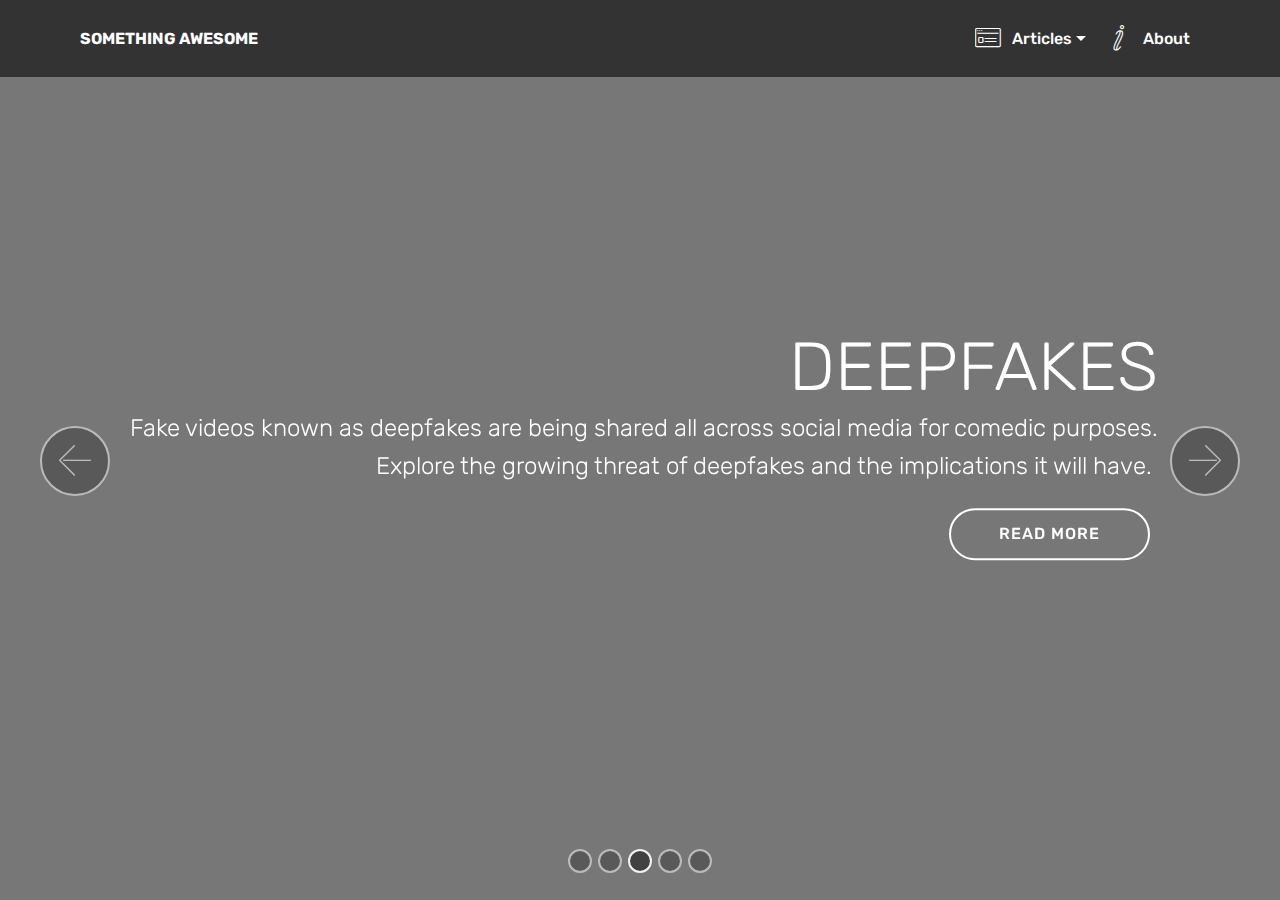
==== commit 2d568b7d: "create github pages" ====
--- a/index.html
+++ b/index.html
@@ -46,7 +46,7 @@
             <ul class="navbar-nav nav-dropdown nav-right" data-app-modern-menu="true"><li class="nav-item dropdown open">
                     <a class="nav-link link text-white dropdown-toggle display-7" href="https://mobirise.co" data-toggle="dropdown-submenu" aria-expanded="true"><span class="mbri-sites mbr-iconfont mbr-iconfont-btn"></span>
                         
-                        Articles</a><div class="dropdown-menu"><a class="text-white dropdown-item display-7" href="ransomware.html">Ransomware<br></a><a class="text-white dropdown-item display-7" href="piracy.html" aria-expanded="false">Software Piracy</a></div>
+                        Articles</a><div class="dropdown-menu"><a class="text-white dropdown-item display-7" href="deepfakes.html" aria-expanded="false">Deepfakes<br></a><a class="text-white dropdown-item display-7" href="ransomware.html">Ransomware<br></a><a class="text-white dropdown-item display-7" href="piracy.html" aria-expanded="false">Software Piracy</a></div>
                 </li>
                 <li class="nav-item">
                     <a class="nav-link link text-white display-7" href="https://mobirise.co"><span class="mbri-italic mbr-iconfont mbr-iconfont-btn"></span>
@@ -58,7 +58,7 @@
     </nav>
 </section>
 
-<section class="engine"><a href="https://mobirise.info/t">amp templates</a></section><section class="carousel slide cid-rvHh8uQV2p" data-interval="false" id="slider1-3">
+<section class="engine"><a href="https://mobirise.info/o">portfolio site templates</a></section><section class="carousel slide cid-rvHh8uQV2p" data-interval="false" id="slider1-3">
 
     
 
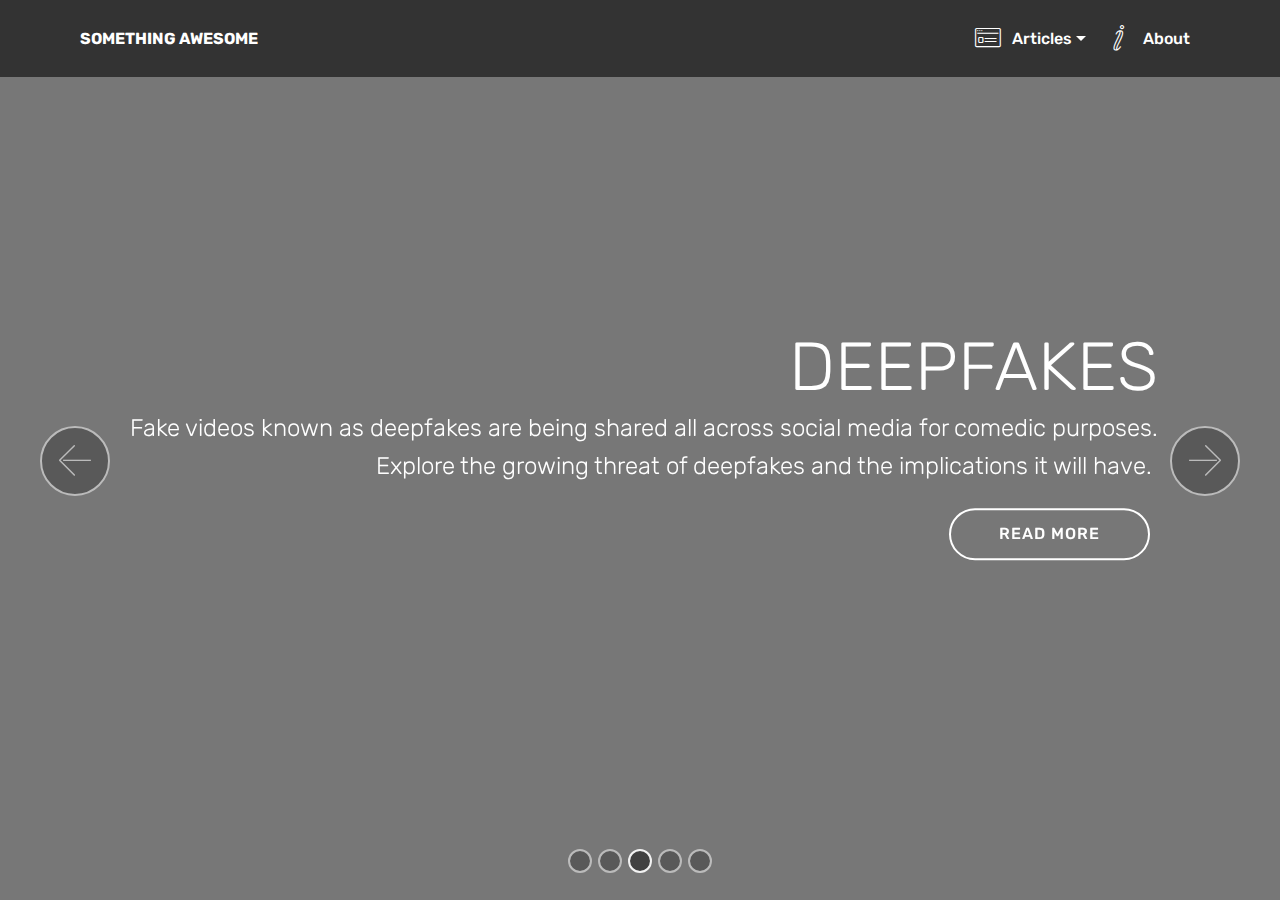
==== commit b43db3a6: "create github pages" ====
--- a/index.html
+++ b/index.html
@@ -58,7 +58,7 @@
     </nav>
 </section>
 
-<section class="engine"><a href="https://mobirise.info/o">portfolio site templates</a></section><section class="carousel slide cid-rvHh8uQV2p" data-interval="false" id="slider1-3">
+<section class="engine"><a href="https://mobirise.info/w">free html5 templates</a></section><section class="carousel slide cid-rvHh8uQV2p" data-interval="false" id="slider1-3">
 
     
 
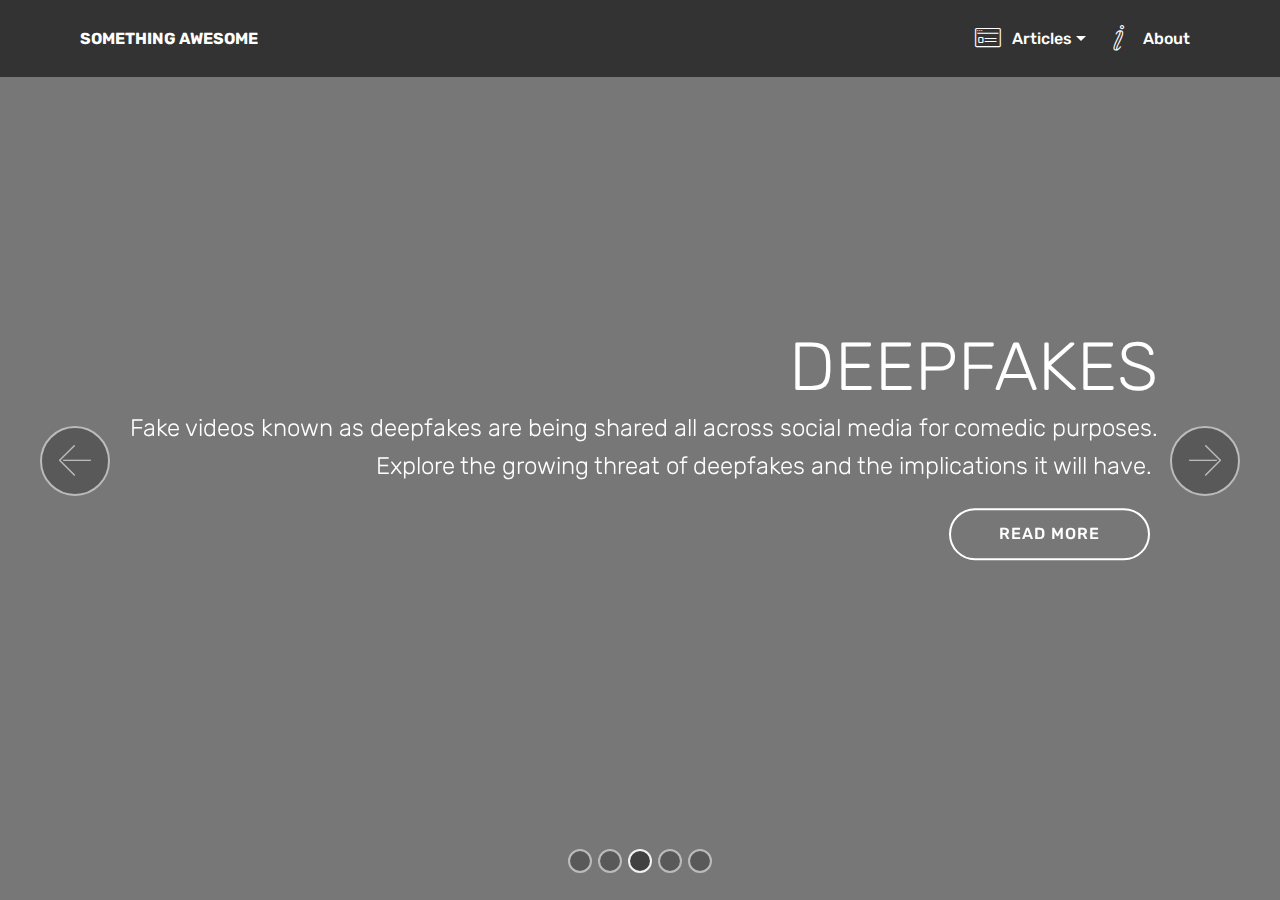
==== commit d4d8dad9: "create github pages" ====
--- a/index.html
+++ b/index.html
@@ -43,7 +43,7 @@
             </div>
         </div>
         <div class="collapse navbar-collapse" id="navbarSupportedContent">
-            <ul class="navbar-nav nav-dropdown nav-right" data-app-modern-menu="true"><li class="nav-item dropdown open">
+            <ul class="navbar-nav nav-dropdown nav-right" data-app-modern-menu="true"><li class="nav-item dropdown">
                     <a class="nav-link link text-white dropdown-toggle display-7" href="https://mobirise.co" data-toggle="dropdown-submenu" aria-expanded="true"><span class="mbri-sites mbr-iconfont mbr-iconfont-btn"></span>
                         
                         Articles</a><div class="dropdown-menu"><a class="text-white dropdown-item display-7" href="deepfakes.html" aria-expanded="false">Deepfakes<br></a><a class="text-white dropdown-item display-7" href="ransomware.html">Ransomware<br></a><a class="text-white dropdown-item display-7" href="piracy.html" aria-expanded="false">Software Piracy</a></div>
@@ -58,11 +58,11 @@
     </nav>
 </section>
 
-<section class="engine"><a href="https://mobirise.info/w">free html5 templates</a></section><section class="carousel slide cid-rvHh8uQV2p" data-interval="false" id="slider1-3">
+<section class="engine"><a href="https://mobirise.info/e">how to make a website for free</a></section><section class="carousel slide cid-rvHh8uQV2p" data-interval="false" id="slider1-3">
 
     
 
-    <div class="full-screen"><div class="mbr-slider slide carousel" data-pause="true" data-keyboard="false" data-ride="carousel" data-interval="4000"><ol class="carousel-indicators"><li data-app-prevent-settings="" data-target="#slider1-3" data-slide-to="0"></li><li data-app-prevent-settings="" data-target="#slider1-3" data-slide-to="1"></li><li data-app-prevent-settings="" data-target="#slider1-3" class=" active" data-slide-to="2"></li><li data-app-prevent-settings="" data-target="#slider1-3" data-slide-to="3"></li><li data-app-prevent-settings="" data-target="#slider1-3" data-slide-to="4"></li></ol><div class="carousel-inner" role="listbox"><div class="carousel-item slider-fullscreen-image" data-bg-video-slide="false" style="background-image: url(assets/images/dims-1600x1067.jpg);"><div class="container container-slide"><div class="image_wrapper"><div class="mbr-overlay"></div><img src="assets/images/dims-1600x1067.jpg"><div class="carousel-caption justify-content-center"><div class="col-10 align-center"><h2 class="mbr-fonts-style display-1">RANSOMWARE</h2><p class="lead mbr-text mbr-fonts-style display-5">What is ransomware and what is its impact on society? Examine the growing cyber threat that is crippling the local municipalities of the US.</p><div class="mbr-section-btn" buttons="0"><a class="btn display-4 btn-white-outline" href="ransomware.html">READ MORE</a> </div></div></div></div></div></div><div class="carousel-item slider-fullscreen-image" data-bg-video-slide="false" style="background-image: url(assets/images/mbr-1920x1280.jpeg);"><div class="container container-slide"><div class="image_wrapper"><div class="mbr-overlay"></div><img src="assets/images/mbr-1920x1280.jpeg"><div class="carousel-caption justify-content-center"><div class="col-10 align-left"><h2 class="mbr-fonts-style display-1">SOFTWARE PIRACY</h2><p class="lead mbr-text mbr-fonts-style display-5">What is DRM and why is it such a big deal? Understand how companies are fighting back against the illegal copying of their software and how it affects you.</p><div class="mbr-section-btn" buttons="0"><a class="btn display-4 btn-white-outline" href="piracy.html">READ MORE</a> </div></div></div></div></div></div><div class="carousel-item slider-fullscreen-image active" data-bg-video-slide="false" style="background-image: url(assets/images/deepfake-fin-1920x1280.jpeg);"><div class="container container-slide"><div class="image_wrapper"><div class="mbr-overlay"></div><img src="assets/images/deepfake-fin-1920x1280.jpeg"><div class="carousel-caption justify-content-center"><div class="col-10 align-right"><h2 class="mbr-fonts-style display-1">DEEPFAKES</h2><p class="lead mbr-text mbr-fonts-style display-5">Fake videos known as deepfakes are being shared all across social media for comedic purposes. Explore the growing threat of deepfakes and the implications it will have.&nbsp;</p><div class="mbr-section-btn" buttons="0"> <a class="btn  btn-white-outline display-4" href="deepfakes.html">READ MORE</a></div></div></div></div></div></div><div class="carousel-item slider-fullscreen-image" data-bg-video-slide="false" style="background-image: url(assets/images/mbr-1920x1080.jpg);"><div class="container container-slide"><div class="image_wrapper"><div class="mbr-overlay"></div><img src="assets/images/mbr-1920x1080.jpg"><div class="carousel-caption justify-content-center"><div class="col-10 align-right"><h2 class="mbr-fonts-style display-1">IMAGE SLIDE</h2><p class="lead mbr-text mbr-fonts-style display-5">Choose from the large selection of latest pre-made blocks - jumbotrons, hero images, parallax scrolling, video backgrounds, hamburger menu, sticky header and more.</p><div class="mbr-section-btn" buttons="0"> <a class="btn  btn-white-outline display-4" href="https://mobirise.com">READ MORE</a></div></div></div></div></div></div><div class="carousel-item slider-fullscreen-image" data-bg-video-slide="false" style="background-image: url(assets/images/mbr-1920x1280.jpg);"><div class="container container-slide"><div class="image_wrapper"><div class="mbr-overlay"></div><img src="assets/images/mbr-1920x1280.jpg"><div class="carousel-caption justify-content-center"><div class="col-10 align-center"><h2 class="mbr-fonts-style display-1">FULL SCREEN SLIDER</h2><p class="lead mbr-text mbr-fonts-style display-5">Choose from the large selection of latest pre-made blocks - jumbotrons, hero images, parallax scrolling, video backgrounds, hamburger menu, sticky header and more.</p><div class="mbr-section-btn" buttons="0"> <a class="btn  btn-white-outline display-4" href="https://mobirise.com">READ MORE<br></a></div></div></div></div></div></div></div><a data-app-prevent-settings="" class="carousel-control carousel-control-prev" role="button" data-slide="prev" href="#slider1-3"><span aria-hidden="true" class="mbri-left mbr-iconfont"></span><span class="sr-only">Previous</span></a><a data-app-prevent-settings="" class="carousel-control carousel-control-next" role="button" data-slide="next" href="#slider1-3"><span aria-hidden="true" class="mbri-right mbr-iconfont"></span><span class="sr-only">Next</span></a></div></div>
+    <div class="full-screen"><div class="mbr-slider slide carousel" data-pause="true" data-keyboard="false" data-ride="carousel" data-interval="4000"><ol class="carousel-indicators"><li data-app-prevent-settings="" data-target="#slider1-3" data-slide-to="0"></li><li data-app-prevent-settings="" data-target="#slider1-3" data-slide-to="1"></li><li data-app-prevent-settings="" data-target="#slider1-3" class=" active" data-slide-to="2"></li><li data-app-prevent-settings="" data-target="#slider1-3" data-slide-to="3"></li><li data-app-prevent-settings="" data-target="#slider1-3" data-slide-to="4"></li></ol><div class="carousel-inner" role="listbox"><div class="carousel-item slider-fullscreen-image" data-bg-video-slide="false" style="background-image: url(assets/images/dims-1600x1067.jpg);"><div class="container container-slide"><div class="image_wrapper"><div class="mbr-overlay"></div><img src="assets/images/dims-1600x1067.jpg"><div class="carousel-caption justify-content-center"><div class="col-10 align-center"><h2 class="mbr-fonts-style display-1">RANSOMWARE</h2><p class="lead mbr-text mbr-fonts-style display-5">What is ransomware and what is its impact on society? Examine the growing cyber threat that is crippling the local municipalities of the US.</p><div class="mbr-section-btn" buttons="0"><a class="btn display-4 btn-white-outline" href="ransomware.html">READ MORE</a> </div></div></div></div></div></div><div class="carousel-item slider-fullscreen-image" data-bg-video-slide="false" style="background-image: url(assets/images/mbr-1920x1280.jpeg);"><div class="container container-slide"><div class="image_wrapper"><div class="mbr-overlay"></div><img src="assets/images/mbr-1920x1280.jpeg"><div class="carousel-caption justify-content-center"><div class="col-10 align-left"><h2 class="mbr-fonts-style display-1">SOFTWARE PIRACY</h2><p class="lead mbr-text mbr-fonts-style display-5">What is DRM and why is it such a big deal? Understand how companies are fighting back against the illegal copying of their software and how it affects you.</p><div class="mbr-section-btn" buttons="0"><a class="btn display-4 btn-white-outline" href="piracy.html">READ MORE</a> </div></div></div></div></div></div><div class="carousel-item slider-fullscreen-image active" data-bg-video-slide="false" style="background-image: url(assets/images/deepfake-fin-1920x1280.jpg);"><div class="container container-slide"><div class="image_wrapper"><div class="mbr-overlay"></div><img src="assets/images/deepfake-fin-1920x1280.jpg"><div class="carousel-caption justify-content-center"><div class="col-10 align-right"><h2 class="mbr-fonts-style display-1">DEEPFAKES</h2><p class="lead mbr-text mbr-fonts-style display-5">Fake videos known as deepfakes are being shared all across social media for comedic purposes. Explore the growing threat of deepfakes and the implications it will have.&nbsp;</p><div class="mbr-section-btn" buttons="0"> <a class="btn  btn-white-outline display-4" href="deepfakes.html">READ MORE</a></div></div></div></div></div></div><div class="carousel-item slider-fullscreen-image" data-bg-video-slide="false" style="background-image: url(assets/images/mbr-1920x1080.jpg);"><div class="container container-slide"><div class="image_wrapper"><div class="mbr-overlay"></div><img src="assets/images/mbr-1920x1080.jpg"><div class="carousel-caption justify-content-center"><div class="col-10 align-right"><h2 class="mbr-fonts-style display-1">IMAGE SLIDE</h2><p class="lead mbr-text mbr-fonts-style display-5">Choose from the large selection of latest pre-made blocks - jumbotrons, hero images, parallax scrolling, video backgrounds, hamburger menu, sticky header and more.</p><div class="mbr-section-btn" buttons="0"> <a class="btn  btn-white-outline display-4" href="https://mobirise.com">READ MORE</a></div></div></div></div></div></div><div class="carousel-item slider-fullscreen-image" data-bg-video-slide="false" style="background-image: url(assets/images/mbr-1920x1280.jpg);"><div class="container container-slide"><div class="image_wrapper"><div class="mbr-overlay"></div><img src="assets/images/mbr-1920x1280.jpg"><div class="carousel-caption justify-content-center"><div class="col-10 align-center"><h2 class="mbr-fonts-style display-1">FULL SCREEN SLIDER</h2><p class="lead mbr-text mbr-fonts-style display-5">Choose from the large selection of latest pre-made blocks - jumbotrons, hero images, parallax scrolling, video backgrounds, hamburger menu, sticky header and more.</p><div class="mbr-section-btn" buttons="0"> <a class="btn  btn-white-outline display-4" href="https://mobirise.com">READ MORE<br></a></div></div></div></div></div></div></div><a data-app-prevent-settings="" class="carousel-control carousel-control-prev" role="button" data-slide="prev" href="#slider1-3"><span aria-hidden="true" class="mbri-left mbr-iconfont"></span><span class="sr-only">Previous</span></a><a data-app-prevent-settings="" class="carousel-control carousel-control-next" role="button" data-slide="next" href="#slider1-3"><span aria-hidden="true" class="mbri-right mbr-iconfont"></span><span class="sr-only">Next</span></a></div></div>
 
 </section>
 
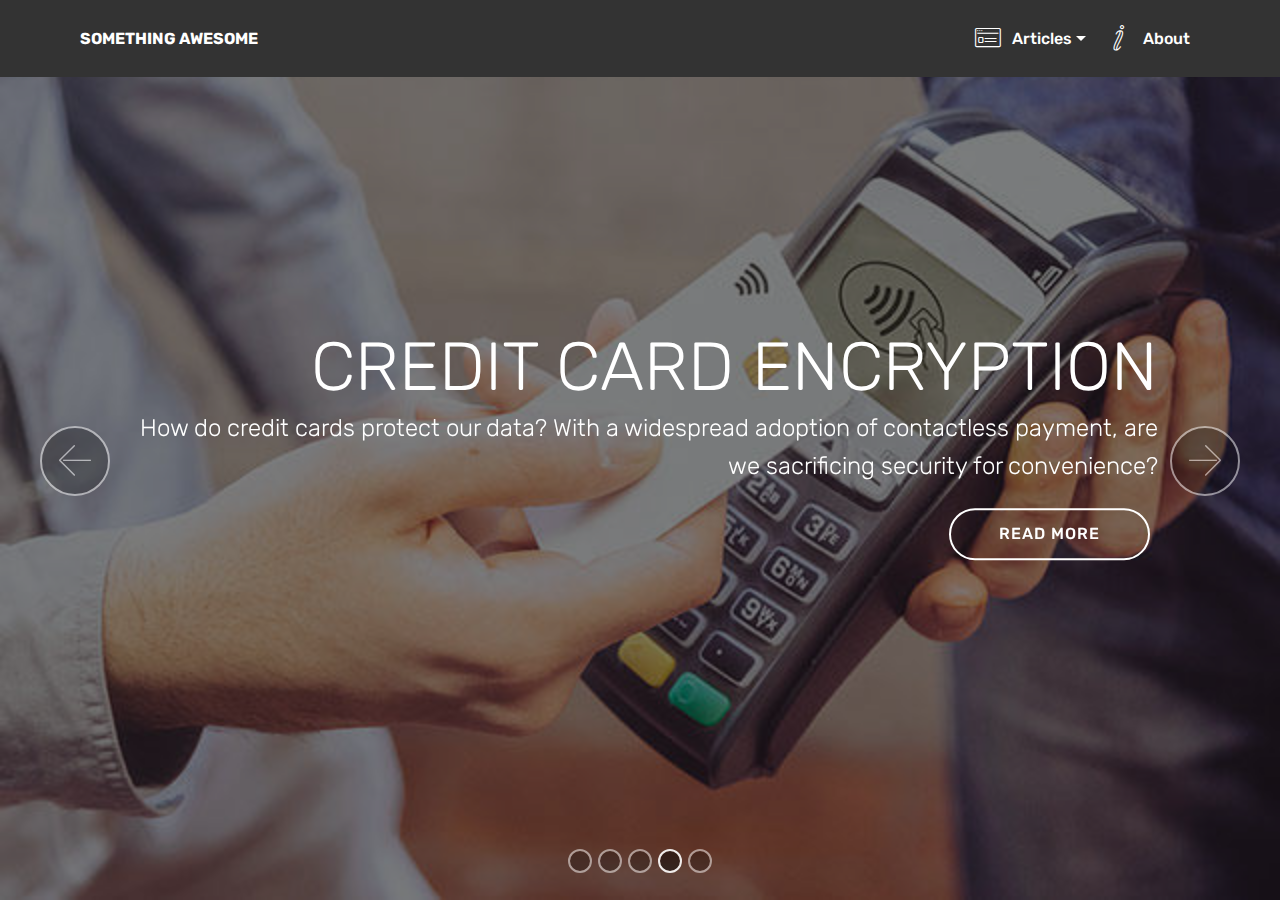
==== commit 40211133: "create github pages" ====
--- a/index.html
+++ b/index.html
@@ -43,10 +43,10 @@
             </div>
         </div>
         <div class="collapse navbar-collapse" id="navbarSupportedContent">
-            <ul class="navbar-nav nav-dropdown nav-right" data-app-modern-menu="true"><li class="nav-item dropdown">
-                    <a class="nav-link link text-white dropdown-toggle display-7" href="https://mobirise.co" data-toggle="dropdown-submenu" aria-expanded="true"><span class="mbri-sites mbr-iconfont mbr-iconfont-btn"></span>
+            <ul class="navbar-nav nav-dropdown nav-right" data-app-modern-menu="true"><li class="nav-item dropdown open">
+                     <a class="nav-link link text-white dropdown-toggle display-7" href="https://mobirise.co" data-toggle="dropdown-submenu" aria-expanded="true"><span class="mbri-sites mbr-iconfont mbr-iconfont-btn"></span>
                         
-                        Articles</a><div class="dropdown-menu"><a class="text-white dropdown-item display-7" href="deepfakes.html" aria-expanded="false">Deepfakes<br></a><a class="text-white dropdown-item display-7" href="ransomware.html">Ransomware<br></a><a class="text-white dropdown-item display-7" href="piracy.html" aria-expanded="false">Software Piracy</a></div>
+                        Articles</a> <div class="dropdown-menu"><a class="text-white dropdown-item display-7" href="credit-card.html" aria-expanded="false">Credit Card Encryption</a><a class="text-white dropdown-item display-7" href="deepfakes.html" aria-expanded="true">Deepfakes</a><a class="text-white dropdown-item display-7" href="ransomware.html">Ransomware<br></a><a class="text-white dropdown-item display-7" href="piracy.html" aria-expanded="false">Software Piracy</a> </div>
                 </li>
                 <li class="nav-item">
                     <a class="nav-link link text-white display-7" href="https://mobirise.co"><span class="mbri-italic mbr-iconfont mbr-iconfont-btn"></span>
@@ -58,11 +58,11 @@
     </nav>
 </section>
 
-<section class="engine"><a href="https://mobirise.info/e">how to make a website for free</a></section><section class="carousel slide cid-rvHh8uQV2p" data-interval="false" id="slider1-3">
+<section class="engine"><a href="https://mobirise.info/i">free site creation software</a></section><section class="carousel slide cid-rvHh8uQV2p" data-interval="false" id="slider1-3">
 
     
 
-    <div class="full-screen"><div class="mbr-slider slide carousel" data-pause="true" data-keyboard="false" data-ride="carousel" data-interval="4000"><ol class="carousel-indicators"><li data-app-prevent-settings="" data-target="#slider1-3" data-slide-to="0"></li><li data-app-prevent-settings="" data-target="#slider1-3" data-slide-to="1"></li><li data-app-prevent-settings="" data-target="#slider1-3" class=" active" data-slide-to="2"></li><li data-app-prevent-settings="" data-target="#slider1-3" data-slide-to="3"></li><li data-app-prevent-settings="" data-target="#slider1-3" data-slide-to="4"></li></ol><div class="carousel-inner" role="listbox"><div class="carousel-item slider-fullscreen-image" data-bg-video-slide="false" style="background-image: url(assets/images/dims-1600x1067.jpg);"><div class="container container-slide"><div class="image_wrapper"><div class="mbr-overlay"></div><img src="assets/images/dims-1600x1067.jpg"><div class="carousel-caption justify-content-center"><div class="col-10 align-center"><h2 class="mbr-fonts-style display-1">RANSOMWARE</h2><p class="lead mbr-text mbr-fonts-style display-5">What is ransomware and what is its impact on society? Examine the growing cyber threat that is crippling the local municipalities of the US.</p><div class="mbr-section-btn" buttons="0"><a class="btn display-4 btn-white-outline" href="ransomware.html">READ MORE</a> </div></div></div></div></div></div><div class="carousel-item slider-fullscreen-image" data-bg-video-slide="false" style="background-image: url(assets/images/mbr-1920x1280.jpeg);"><div class="container container-slide"><div class="image_wrapper"><div class="mbr-overlay"></div><img src="assets/images/mbr-1920x1280.jpeg"><div class="carousel-caption justify-content-center"><div class="col-10 align-left"><h2 class="mbr-fonts-style display-1">SOFTWARE PIRACY</h2><p class="lead mbr-text mbr-fonts-style display-5">What is DRM and why is it such a big deal? Understand how companies are fighting back against the illegal copying of their software and how it affects you.</p><div class="mbr-section-btn" buttons="0"><a class="btn display-4 btn-white-outline" href="piracy.html">READ MORE</a> </div></div></div></div></div></div><div class="carousel-item slider-fullscreen-image active" data-bg-video-slide="false" style="background-image: url(assets/images/deepfake-fin-1920x1280.jpg);"><div class="container container-slide"><div class="image_wrapper"><div class="mbr-overlay"></div><img src="assets/images/deepfake-fin-1920x1280.jpg"><div class="carousel-caption justify-content-center"><div class="col-10 align-right"><h2 class="mbr-fonts-style display-1">DEEPFAKES</h2><p class="lead mbr-text mbr-fonts-style display-5">Fake videos known as deepfakes are being shared all across social media for comedic purposes. Explore the growing threat of deepfakes and the implications it will have.&nbsp;</p><div class="mbr-section-btn" buttons="0"> <a class="btn  btn-white-outline display-4" href="deepfakes.html">READ MORE</a></div></div></div></div></div></div><div class="carousel-item slider-fullscreen-image" data-bg-video-slide="false" style="background-image: url(assets/images/mbr-1920x1080.jpg);"><div class="container container-slide"><div class="image_wrapper"><div class="mbr-overlay"></div><img src="assets/images/mbr-1920x1080.jpg"><div class="carousel-caption justify-content-center"><div class="col-10 align-right"><h2 class="mbr-fonts-style display-1">IMAGE SLIDE</h2><p class="lead mbr-text mbr-fonts-style display-5">Choose from the large selection of latest pre-made blocks - jumbotrons, hero images, parallax scrolling, video backgrounds, hamburger menu, sticky header and more.</p><div class="mbr-section-btn" buttons="0"> <a class="btn  btn-white-outline display-4" href="https://mobirise.com">READ MORE</a></div></div></div></div></div></div><div class="carousel-item slider-fullscreen-image" data-bg-video-slide="false" style="background-image: url(assets/images/mbr-1920x1280.jpg);"><div class="container container-slide"><div class="image_wrapper"><div class="mbr-overlay"></div><img src="assets/images/mbr-1920x1280.jpg"><div class="carousel-caption justify-content-center"><div class="col-10 align-center"><h2 class="mbr-fonts-style display-1">FULL SCREEN SLIDER</h2><p class="lead mbr-text mbr-fonts-style display-5">Choose from the large selection of latest pre-made blocks - jumbotrons, hero images, parallax scrolling, video backgrounds, hamburger menu, sticky header and more.</p><div class="mbr-section-btn" buttons="0"> <a class="btn  btn-white-outline display-4" href="https://mobirise.com">READ MORE<br></a></div></div></div></div></div></div></div><a data-app-prevent-settings="" class="carousel-control carousel-control-prev" role="button" data-slide="prev" href="#slider1-3"><span aria-hidden="true" class="mbri-left mbr-iconfont"></span><span class="sr-only">Previous</span></a><a data-app-prevent-settings="" class="carousel-control carousel-control-next" role="button" data-slide="next" href="#slider1-3"><span aria-hidden="true" class="mbri-right mbr-iconfont"></span><span class="sr-only">Next</span></a></div></div>
+    <div class="full-screen"><div class="mbr-slider slide carousel" data-pause="true" data-keyboard="false" data-ride="carousel" data-interval="4000"><ol class="carousel-indicators"><li data-app-prevent-settings="" data-target="#slider1-3" data-slide-to="0"></li><li data-app-prevent-settings="" data-target="#slider1-3" data-slide-to="1"></li><li data-app-prevent-settings="" data-target="#slider1-3" data-slide-to="2"></li><li data-app-prevent-settings="" data-target="#slider1-3" class=" active" data-slide-to="3"></li><li data-app-prevent-settings="" data-target="#slider1-3" data-slide-to="4"></li></ol><div class="carousel-inner" role="listbox"><div class="carousel-item slider-fullscreen-image" data-bg-video-slide="false" style="background-image: url(assets/images/dims-1600x1067.jpg);"><div class="container container-slide"><div class="image_wrapper"><div class="mbr-overlay"></div><img src="assets/images/dims-1600x1067.jpg"><div class="carousel-caption justify-content-center"><div class="col-10 align-center"><h2 class="mbr-fonts-style display-1">RANSOMWARE</h2><p class="lead mbr-text mbr-fonts-style display-5">What is ransomware and what is its impact on society? Examine the growing cyber threat that is crippling the local municipalities of the US.</p><div class="mbr-section-btn" buttons="0"><a class="btn display-4 btn-white-outline" href="ransomware.html">READ MORE</a> </div></div></div></div></div></div><div class="carousel-item slider-fullscreen-image" data-bg-video-slide="false" style="background-image: url(assets/images/mbr-1920x1280.jpeg);"><div class="container container-slide"><div class="image_wrapper"><div class="mbr-overlay"></div><img src="assets/images/mbr-1920x1280.jpeg"><div class="carousel-caption justify-content-center"><div class="col-10 align-left"><h2 class="mbr-fonts-style display-1">SOFTWARE PIRACY</h2><p class="lead mbr-text mbr-fonts-style display-5">What is DRM and why is it such a big deal? Understand how companies are fighting back against the illegal copying of their software and how it affects you.</p><div class="mbr-section-btn" buttons="0"><a class="btn display-4 btn-white-outline" href="piracy.html">READ MORE</a> </div></div></div></div></div></div><div class="carousel-item slider-fullscreen-image" data-bg-video-slide="false" style="background-image: url(assets/images/deepfake-fin-1920x1280.jpg);"><div class="container container-slide"><div class="image_wrapper"><div class="mbr-overlay"></div><img src="assets/images/deepfake-fin-1920x1280.jpg"><div class="carousel-caption justify-content-center"><div class="col-10 align-right"><h2 class="mbr-fonts-style display-1">DEEPFAKES</h2><p class="lead mbr-text mbr-fonts-style display-5">Fake videos known as deepfakes are being shared all across social media for comedic purposes. Explore the growing threat of deepfakes and the implications it will have on our society.&nbsp;</p><div class="mbr-section-btn" buttons="0"> <a class="btn  btn-white-outline display-4" href="deepfakes.html">READ MORE</a></div></div></div></div></div></div><div class="carousel-item slider-fullscreen-image active" data-bg-video-slide="false" style="background-image: url(assets/images/paypass-step-01-new-800x450.jpg);"><div class="container container-slide"><div class="image_wrapper"><div class="mbr-overlay"></div><img src="assets/images/paypass-step-01-new-800x450.jpg"><div class="carousel-caption justify-content-center"><div class="col-10 align-right"><h2 class="mbr-fonts-style display-1">CREDIT CARD ENCRYPTION</h2><p class="lead mbr-text mbr-fonts-style display-5">How do credit cards protect our data? With a widespread adoption of contactless payment, are we sacrificing security for convenience?</p><div class="mbr-section-btn" buttons="0"> <a class="btn  btn-white-outline display-4" href="credit-card.html">READ MORE</a></div></div></div></div></div></div><div class="carousel-item slider-fullscreen-image" data-bg-video-slide="false" style="background-image: url(assets/images/mbr-1920x1280.jpg);"><div class="container container-slide"><div class="image_wrapper"><div class="mbr-overlay"></div><img src="assets/images/mbr-1920x1280.jpg"><div class="carousel-caption justify-content-center"><div class="col-10 align-center"><h2 class="mbr-fonts-style display-1">FULL SCREEN SLIDER</h2><p class="lead mbr-text mbr-fonts-style display-5">Choose from the large selection of latest pre-made blocks - jumbotrons, hero images, parallax scrolling, video backgrounds, hamburger menu, sticky header and more.</p><div class="mbr-section-btn" buttons="0"> <a class="btn  btn-white-outline display-4" href="https://mobirise.com">READ MORE<br></a></div></div></div></div></div></div></div><a data-app-prevent-settings="" class="carousel-control carousel-control-prev" role="button" data-slide="prev" href="#slider1-3"><span aria-hidden="true" class="mbri-left mbr-iconfont"></span><span class="sr-only">Previous</span></a><a data-app-prevent-settings="" class="carousel-control carousel-control-next" role="button" data-slide="next" href="#slider1-3"><span aria-hidden="true" class="mbri-right mbr-iconfont"></span><span class="sr-only">Next</span></a></div></div>
 
 </section>
 
--- a/assets/mobirise/css/mbr-additional.css
+++ b/assets/mobirise/css/mbr-additional.css
@@ -3649,3 +3649,607 @@
 .cid-rw5ajWkBPg .mbr-text P {
   text-align: left;
 }
+.cid-rwIQr0HKtN .navbar {
+  padding: .5rem 0;
+  background: #333333;
+  transition: none;
+  min-height: 77px;
+}
+.cid-rwIQr0HKtN .navbar-dropdown.bg-color.transparent.opened {
+  background: #333333;
+}
+.cid-rwIQr0HKtN a {
+  font-style: normal;
+}
+.cid-rwIQr0HKtN .nav-item span {
+  padding-right: 0.4em;
+  line-height: 0.5em;
+  vertical-align: text-bottom;
+  position: relative;
+  text-decoration: none;
+}
+.cid-rwIQr0HKtN .nav-item a {
+  display: -webkit-flex;
+  align-items: center;
+  justify-content: center;
+  padding: 0.7rem 0 !important;
+  margin: 0rem .65rem !important;
+  -webkit-align-items: center;
+  -webkit-justify-content: center;
+}
+.cid-rwIQr0HKtN .nav-item:focus,
+.cid-rwIQr0HKtN .nav-link:focus {
+  outline: none;
+}
+.cid-rwIQr0HKtN .btn {
+  padding: 0.4rem 1.5rem;
+  display: -webkit-inline-flex;
+  align-items: center;
+  -webkit-align-items: center;
+}
+.cid-rwIQr0HKtN .btn .mbr-iconfont {
+  font-size: 1.6rem;
+}
+.cid-rwIQr0HKtN .menu-logo {
+  margin-right: auto;
+}
+.cid-rwIQr0HKtN .menu-logo .navbar-brand {
+  display: flex;
+  margin-left: 5rem;
+  padding: 0;
+  transition: padding .2s;
+  min-height: 3.8rem;
+  -webkit-align-items: center;
+  align-items: center;
+}
+.cid-rwIQr0HKtN .menu-logo .navbar-brand .navbar-caption-wrap {
+  display: flex;
+  -webkit-align-items: center;
+  align-items: center;
+  word-break: break-word;
+  min-width: 7rem;
+  margin: .3rem 0;
+}
+.cid-rwIQr0HKtN .menu-logo .navbar-brand .navbar-caption-wrap .navbar-caption {
+  line-height: 1.2rem !important;
+  padding-right: 2rem;
+}
+.cid-rwIQr0HKtN .menu-logo .navbar-brand .navbar-logo {
+  font-size: 4rem;
+  transition: font-size 0.25s;
+}
+.cid-rwIQr0HKtN .menu-logo .navbar-brand .navbar-logo img {
+  display: flex;
+}
+.cid-rwIQr0HKtN .menu-logo .navbar-brand .navbar-logo .mbr-iconfont {
+  transition: font-size 0.25s;
+}
+.cid-rwIQr0HKtN .menu-logo .navbar-brand .navbar-logo a {
+  display: inline-flex;
+}
+.cid-rwIQr0HKtN .navbar-toggleable-sm .navbar-collapse {
+  justify-content: flex-end;
+  -webkit-justify-content: flex-end;
+  padding-right: 5rem;
+  width: auto;
+}
+.cid-rwIQr0HKtN .navbar-toggleable-sm .navbar-collapse .navbar-nav {
+  flex-wrap: wrap;
+  -webkit-flex-wrap: wrap;
+  padding-left: 0;
+}
+.cid-rwIQr0HKtN .navbar-toggleable-sm .navbar-collapse .navbar-nav .nav-item {
+  -webkit-align-self: center;
+  align-self: center;
+}
+.cid-rwIQr0HKtN .navbar-toggleable-sm .navbar-collapse .navbar-buttons {
+  padding-left: 0;
+  padding-bottom: 0;
+}
+.cid-rwIQr0HKtN .dropdown .dropdown-menu {
+  background: #333333;
+  display: none;
+  position: absolute;
+  min-width: 5rem;
+  padding-top: 1.4rem;
+  padding-bottom: 1.4rem;
+  text-align: left;
+}
+.cid-rwIQr0HKtN .dropdown .dropdown-menu .dropdown-item {
+  width: auto;
+  padding: 0.235em 1.5385em 0.235em 1.5385em !important;
+}
+.cid-rwIQr0HKtN .dropdown .dropdown-menu .dropdown-item::after {
+  right: 0.5rem;
+}
+.cid-rwIQr0HKtN .dropdown .dropdown-menu .dropdown-submenu {
+  margin: 0;
+}
+.cid-rwIQr0HKtN .dropdown.open > .dropdown-menu {
+  display: block;
+}
+.cid-rwIQr0HKtN .navbar-toggleable-sm.opened:after {
+  position: absolute;
+  width: 100vw;
+  height: 100vh;
+  content: '';
+  background-color: rgba(0, 0, 0, 0.1);
+  left: 0;
+  bottom: 0;
+  transform: translateY(100%);
+  -webkit-transform: translateY(100%);
+  z-index: 1000;
+}
+.cid-rwIQr0HKtN .navbar.navbar-short {
+  min-height: 60px;
+  transition: all .2s;
+}
+.cid-rwIQr0HKtN .navbar.navbar-short .navbar-toggler-right {
+  top: 20px;
+}
+.cid-rwIQr0HKtN .navbar.navbar-short .navbar-logo a {
+  font-size: 2.5rem !important;
+  line-height: 2.5rem;
+  transition: font-size 0.25s;
+}
+.cid-rwIQr0HKtN .navbar.navbar-short .navbar-logo a .mbr-iconfont {
+  font-size: 2.5rem !important;
+}
+.cid-rwIQr0HKtN .navbar.navbar-short .navbar-logo a img {
+  height: 3rem !important;
+}
+.cid-rwIQr0HKtN .navbar.navbar-short .navbar-brand {
+  min-height: 3rem;
+}
+.cid-rwIQr0HKtN button.navbar-toggler {
+  width: 31px;
+  height: 18px;
+  cursor: pointer;
+  transition: all .2s;
+  top: 1.5rem;
+  right: 1rem;
+}
+.cid-rwIQr0HKtN button.navbar-toggler:focus {
+  outline: none;
+}
+.cid-rwIQr0HKtN button.navbar-toggler .hamburger span {
+  position: absolute;
+  right: 0;
+  width: 30px;
+  height: 2px;
+  border-right: 5px;
+  background-color: #ffffff;
+}
+.cid-rwIQr0HKtN button.navbar-toggler .hamburger span:nth-child(1) {
+  top: 0;
+  transition: all .2s;
+}
+.cid-rwIQr0HKtN button.navbar-toggler .hamburger span:nth-child(2) {
+  top: 8px;
+  transition: all .15s;
+}
+.cid-rwIQr0HKtN button.navbar-toggler .hamburger span:nth-child(3) {
+  top: 8px;
+  transition: all .15s;
+}
+.cid-rwIQr0HKtN button.navbar-toggler .hamburger span:nth-child(4) {
+  top: 16px;
+  transition: all .2s;
+}
+.cid-rwIQr0HKtN nav.opened .hamburger span:nth-child(1) {
+  top: 8px;
+  width: 0;
+  opacity: 0;
+  right: 50%;
+  transition: all .2s;
+}
+.cid-rwIQr0HKtN nav.opened .hamburger span:nth-child(2) {
+  -webkit-transform: rotate(45deg);
+  transform: rotate(45deg);
+  transition: all .25s;
+}
+.cid-rwIQr0HKtN nav.opened .hamburger span:nth-child(3) {
+  -webkit-transform: rotate(-45deg);
+  transform: rotate(-45deg);
+  transition: all .25s;
+}
+.cid-rwIQr0HKtN nav.opened .hamburger span:nth-child(4) {
+  top: 8px;
+  width: 0;
+  opacity: 0;
+  right: 50%;
+  transition: all .2s;
+}
+.cid-rwIQr0HKtN .collapsed.navbar-expand {
+  flex-direction: column;
+  -webkit-flex-direction: column;
+}
+.cid-rwIQr0HKtN .collapsed .btn {
+  display: -webkit-flex;
+}
+.cid-rwIQr0HKtN .collapsed .navbar-collapse {
+  display: none !important;
+  padding-right: 0 !important;
+}
+.cid-rwIQr0HKtN .collapsed .navbar-collapse.collapsing,
+.cid-rwIQr0HKtN .collapsed .navbar-collapse.show {
+  display: block !important;
+}
+.cid-rwIQr0HKtN .collapsed .navbar-collapse.collapsing .navbar-nav,
+.cid-rwIQr0HKtN .collapsed .navbar-collapse.show .navbar-nav {
+  display: block;
+  text-align: center;
+}
+.cid-rwIQr0HKtN .collapsed .navbar-collapse.collapsing .navbar-nav .nav-item,
+.cid-rwIQr0HKtN .collapsed .navbar-collapse.show .navbar-nav .nav-item {
+  clear: both;
+}
+.cid-rwIQr0HKtN .collapsed .navbar-collapse.collapsing .navbar-nav .nav-item:last-child,
+.cid-rwIQr0HKtN .collapsed .navbar-collapse.show .navbar-nav .nav-item:last-child {
+  margin-bottom: 1rem;
+}
+.cid-rwIQr0HKtN .collapsed .navbar-collapse.collapsing .navbar-buttons,
+.cid-rwIQr0HKtN .collapsed .navbar-collapse.show .navbar-buttons {
+  text-align: center;
+}
+.cid-rwIQr0HKtN .collapsed .navbar-collapse.collapsing .navbar-buttons:last-child,
+.cid-rwIQr0HKtN .collapsed .navbar-collapse.show .navbar-buttons:last-child {
+  margin-bottom: 1rem;
+}
+.cid-rwIQr0HKtN .collapsed button.navbar-toggler {
+  display: block;
+}
+.cid-rwIQr0HKtN .collapsed .navbar-brand {
+  margin-left: 1rem !important;
+}
+.cid-rwIQr0HKtN .collapsed .navbar-toggleable-sm {
+  flex-direction: column;
+  -webkit-flex-direction: column;
+}
+.cid-rwIQr0HKtN .collapsed .dropdown .dropdown-menu {
+  width: 100%;
+  text-align: center;
+  position: relative;
+  opacity: 0;
+  overflow: hidden;
+  display: block;
+  height: 0;
+  visibility: hidden;
+  padding: 0;
+  transition-duration: .5s;
+  transition-property: opacity,padding,height;
+}
+.cid-rwIQr0HKtN .collapsed .dropdown.open > .dropdown-menu {
+  position: relative;
+  opacity: 1;
+  height: auto;
+  padding: 1.4rem 0;
+  visibility: visible;
+}
+.cid-rwIQr0HKtN .collapsed .dropdown .dropdown-submenu {
+  left: 0;
+  text-align: center;
+  width: 100%;
+}
+.cid-rwIQr0HKtN .collapsed .dropdown .dropdown-toggle[data-toggle="dropdown-submenu"]::after {
+  margin-top: 0;
+  position: inherit;
+  right: 0;
+  top: 50%;
+  display: inline-block;
+  width: 0;
+  height: 0;
+  margin-left: .3em;
+  vertical-align: middle;
+  content: "";
+  border-top: .30em solid;
+  border-right: .30em solid transparent;
+  border-left: .30em solid transparent;
+}
+@media (max-width: 991px) {
+  .cid-rwIQr0HKtN .navbar-expand {
+    flex-direction: column;
+    -webkit-flex-direction: column;
+  }
+  .cid-rwIQr0HKtN img {
+    height: 3.8rem !important;
+  }
+  .cid-rwIQr0HKtN .btn {
+    display: -webkit-flex;
+  }
+  .cid-rwIQr0HKtN button.navbar-toggler {
+    display: block;
+  }
+  .cid-rwIQr0HKtN .navbar-brand {
+    margin-left: 1rem !important;
+  }
+  .cid-rwIQr0HKtN .navbar-toggleable-sm {
+    flex-direction: column;
+    -webkit-flex-direction: column;
+  }
+  .cid-rwIQr0HKtN .navbar-collapse {
+    display: none !important;
+    padding-right: 0 !important;
+  }
+  .cid-rwIQr0HKtN .navbar-collapse.collapsing,
+  .cid-rwIQr0HKtN .navbar-collapse.show {
+    display: block !important;
+  }
+  .cid-rwIQr0HKtN .navbar-collapse.collapsing .navbar-nav,
+  .cid-rwIQr0HKtN .navbar-collapse.show .navbar-nav {
+    display: block;
+    text-align: center;
+  }
+  .cid-rwIQr0HKtN .navbar-collapse.collapsing .navbar-nav .nav-item,
+  .cid-rwIQr0HKtN .navbar-collapse.show .navbar-nav .nav-item {
+    clear: both;
+  }
+  .cid-rwIQr0HKtN .navbar-collapse.collapsing .navbar-nav .nav-item:last-child,
+  .cid-rwIQr0HKtN .navbar-collapse.show .navbar-nav .nav-item:last-child {
+    margin-bottom: 1rem;
+  }
+  .cid-rwIQr0HKtN .navbar-collapse.collapsing .navbar-buttons,
+  .cid-rwIQr0HKtN .navbar-collapse.show .navbar-buttons {
+    text-align: center;
+  }
+  .cid-rwIQr0HKtN .navbar-collapse.collapsing .navbar-buttons:last-child,
+  .cid-rwIQr0HKtN .navbar-collapse.show .navbar-buttons:last-child {
+    margin-bottom: 1rem;
+  }
+  .cid-rwIQr0HKtN .dropdown .dropdown-menu {
+    width: 100%;
+    text-align: center;
+    position: relative;
+    opacity: 0;
+    overflow: hidden;
+    display: block;
+    height: 0;
+    visibility: hidden;
+    padding: 0;
+    transition-duration: .5s;
+    transition-property: opacity,padding,height;
+  }
+  .cid-rwIQr0HKtN .dropdown.open > .dropdown-menu {
+    position: relative;
+    opacity: 1;
+    height: auto;
+    padding: 1.4rem 0;
+    visibility: visible;
+  }
+  .cid-rwIQr0HKtN .dropdown .dropdown-submenu {
+    left: 0;
+    text-align: center;
+    width: 100%;
+  }
+  .cid-rwIQr0HKtN .dropdown .dropdown-toggle[data-toggle="dropdown-submenu"]::after {
+    margin-top: 0;
+    position: inherit;
+    right: 0;
+    top: 50%;
+    display: inline-block;
+    width: 0;
+    height: 0;
+    margin-left: .3em;
+    vertical-align: middle;
+    content: "";
+    border-top: .30em solid;
+    border-right: .30em solid transparent;
+    border-left: .30em solid transparent;
+  }
+}
+@media (min-width: 767px) {
+  .cid-rwIQr0HKtN .menu-logo {
+    flex-shrink: 0;
+    -webkit-flex-shrink: 0;
+  }
+}
+.cid-rwIQr0HKtN .navbar-collapse {
+  flex-basis: auto;
+  -webkit-flex-basis: auto;
+}
+.cid-rwIQr0HKtN .nav-link:hover,
+.cid-rwIQr0HKtN .dropdown-item:hover {
+  color: #c1c1c1 !important;
+}
+.cid-rwIQr175qw {
+  padding-top: 120px;
+  padding-bottom: 60px;
+  background-image: url("../../../assets/images/mbr-1-1920x1279.jpeg");
+}
+.cid-rwIQr175qw .mbr-section-subtitle {
+  text-align: center;
+}
+.cid-rwIQr1RIHS {
+  padding-top: 30px;
+  padding-bottom: 0px;
+  background-color: #ffffff;
+}
+.cid-rwIQr1RIHS .mbr-text {
+  color: #232323;
+}
+.cid-rwIQr1RIHS .mbr-text p {
+  background: #ffffff;
+}
+.cid-rwIVhobhR8 {
+  background: #ffffff;
+  padding-top: 0px;
+  padding-bottom: 0px;
+}
+.cid-rwIVhobhR8 .image-block {
+  margin: auto;
+}
+.cid-rwIVhobhR8 figcaption {
+  position: relative;
+}
+.cid-rwIVhobhR8 figcaption div {
+  position: absolute;
+  bottom: 0;
+  width: 100%;
+}
+@media (max-width: 768px) {
+  .cid-rwIVhobhR8 .image-block {
+    width: 100% !important;
+  }
+}
+.cid-rwIV6Jb42w {
+  padding-top: 0px;
+  padding-bottom: 0px;
+  background-color: #ffffff;
+}
+.cid-rwIV6Jb42w .mbr-text {
+  color: #232323;
+}
+.cid-rwIV6Jb42w .mbr-text p {
+  background: #ffffff;
+}
+.cid-rwIQr3pGRo {
+  background: #ffffff;
+  padding-top: 0px;
+  padding-bottom: 0px;
+}
+.cid-rwIQr3pGRo .image-block {
+  margin: auto;
+}
+.cid-rwIQr3pGRo figcaption {
+  position: relative;
+}
+.cid-rwIQr3pGRo figcaption div {
+  position: absolute;
+  bottom: 0;
+  width: 100%;
+}
+@media (max-width: 768px) {
+  .cid-rwIQr3pGRo .image-block {
+    width: 100% !important;
+  }
+}
+.cid-rwIQr3pGRo DIV {
+  color: #232323;
+  text-align: right;
+}
+.cid-rwIQr4CmoF {
+  padding-top: 0px;
+  padding-bottom: 0px;
+  background-color: #ffffff;
+}
+.cid-rwIQr4CmoF .mbr-text {
+  color: #232323;
+}
+.cid-rwIQr4CmoF .mbr-text p {
+  background: #ffffff;
+}
+.cid-rwIQr5eBFG {
+  padding-top: 0px;
+  padding-bottom: 0px;
+  background-color: #ffffff;
+}
+.cid-rwIQr5eBFG .mbr-text {
+  color: #232323;
+}
+.cid-rwIQr5eBFG .mbr-text p {
+  background: #ffffff;
+}
+.cid-rwITtwZyZY {
+  background: #ffffff;
+  padding-top: 0px;
+  padding-bottom: 0px;
+}
+.cid-rwITtwZyZY .image-block {
+  margin: auto;
+}
+.cid-rwITtwZyZY figcaption {
+  position: relative;
+}
+.cid-rwITtwZyZY figcaption div {
+  position: absolute;
+  bottom: 0;
+  width: 100%;
+}
+@media (max-width: 768px) {
+  .cid-rwITtwZyZY .image-block {
+    width: 100% !important;
+  }
+}
+.cid-rwIU3W6hAw {
+  padding-top: 0px;
+  padding-bottom: 0px;
+  background-color: #ffffff;
+}
+.cid-rwIU3W6hAw .mbr-text {
+  color: #232323;
+}
+.cid-rwIU3W6hAw .mbr-text p {
+  background: #ffffff;
+}
+.cid-rwIU3W6hAw .mbr-text P {
+  text-align: left;
+}
+.cid-rwIQr71lGA {
+  padding-top: 0px;
+  padding-bottom: 0px;
+  background-color: #ffffff;
+}
+.cid-rwIQr71lGA .mbr-text {
+  color: #232323;
+}
+.cid-rwIQr71lGA .mbr-text p {
+  background: #ffffff;
+}
+.cid-rwIU155U60 {
+  background: #ffffff;
+  padding-top: 0px;
+  padding-bottom: 0px;
+}
+.cid-rwIU155U60 .image-block {
+  margin: auto;
+}
+.cid-rwIU155U60 figcaption {
+  position: relative;
+}
+.cid-rwIU155U60 figcaption div {
+  position: absolute;
+  bottom: 0;
+  width: 100%;
+}
+@media (max-width: 768px) {
+  .cid-rwIU155U60 .image-block {
+    width: 100% !important;
+  }
+}
+.cid-rwIU1XZPiF {
+  padding-top: 15px;
+  padding-bottom: 15px;
+  background-color: #ffffff;
+}
+.cid-rwIU1XZPiF .line {
+  background-color: #149dcc;
+  color: #149dcc;
+  align: center;
+  height: 2px;
+  margin: 0 auto;
+}
+.cid-rwIU1XZPiF .section-text {
+  padding: 2rem 0;
+}
+.cid-rwIU1XZPiF .inner-container {
+  margin: 0 auto;
+}
+@media (max-width: 768px) {
+  .cid-rwIU1XZPiF .inner-container {
+    width: 100% !important;
+  }
+}
+.cid-rwIQr7yuLr {
+  padding-top: 0px;
+  padding-bottom: 0px;
+  background-color: #ffffff;
+}
+.cid-rwIQr7yuLr .mbr-text {
+  color: #232323;
+}
+.cid-rwIQr7yuLr .mbr-text p {
+  background: #ffffff;
+}
+.cid-rwIQr7yuLr .mbr-text P {
+  text-align: left;
+}
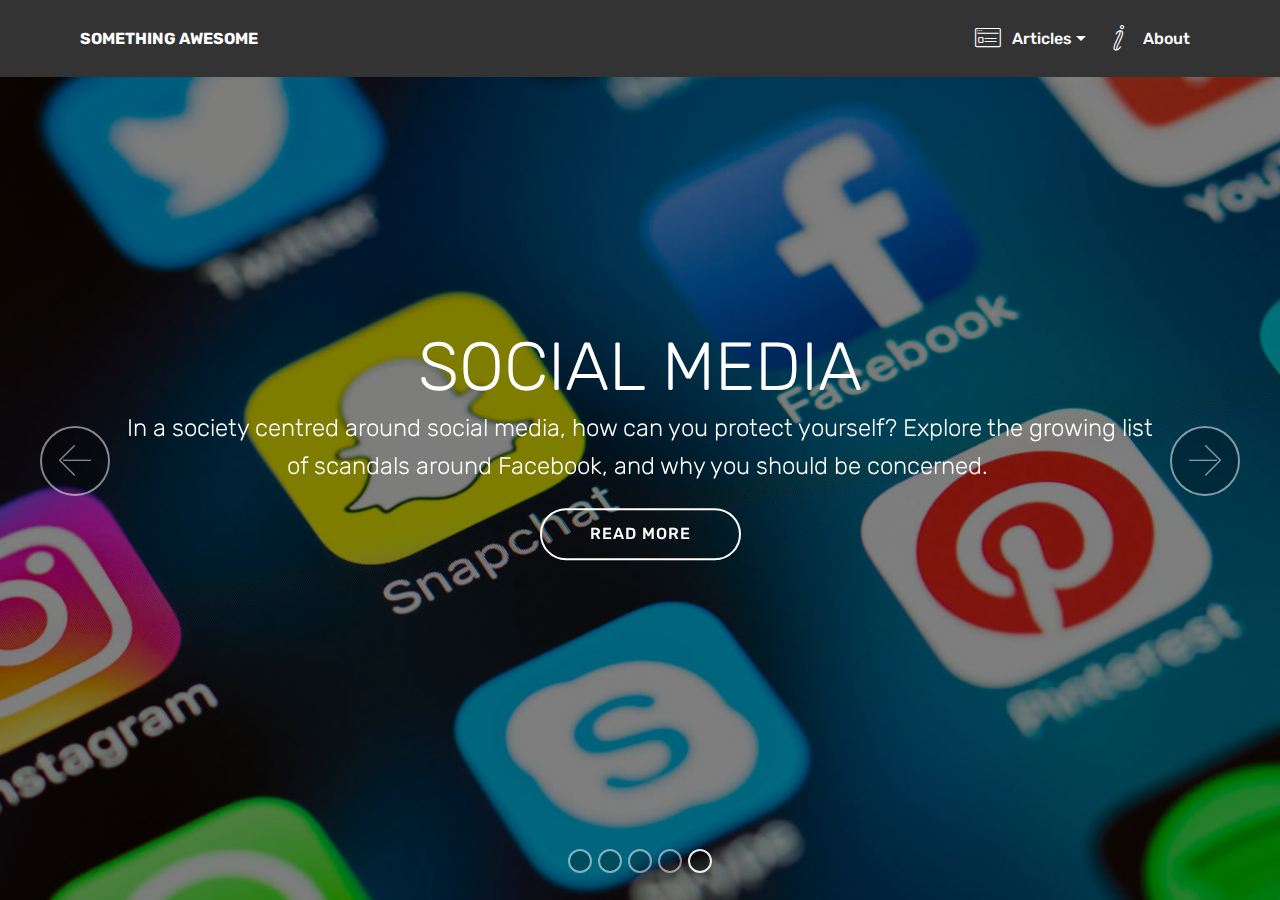
==== commit 645babad: "create github pages" ====
--- a/index.html
+++ b/index.html
@@ -43,13 +43,13 @@
             </div>
         </div>
         <div class="collapse navbar-collapse" id="navbarSupportedContent">
-            <ul class="navbar-nav nav-dropdown nav-right" data-app-modern-menu="true"><li class="nav-item dropdown open">
-                     <a class="nav-link link text-white dropdown-toggle display-7" href="https://mobirise.co" data-toggle="dropdown-submenu" aria-expanded="true"><span class="mbri-sites mbr-iconfont mbr-iconfont-btn"></span>
+            <ul class="navbar-nav nav-dropdown nav-right" data-app-modern-menu="true"><li class="nav-item dropdown">
+                     <a class="nav-link link text-white dropdown-toggle display-7" href="https://mobirise.co" data-toggle="dropdown-submenu" aria-expanded="false"><span class="mbri-sites mbr-iconfont mbr-iconfont-btn"></span>
                         
                         Articles</a> <div class="dropdown-menu"><a class="text-white dropdown-item display-7" href="credit-card.html" aria-expanded="false">Credit Card Encryption</a><a class="text-white dropdown-item display-7" href="deepfakes.html" aria-expanded="true">Deepfakes</a><a class="text-white dropdown-item display-7" href="ransomware.html">Ransomware<br></a><a class="text-white dropdown-item display-7" href="piracy.html" aria-expanded="false">Software Piracy</a> </div>
                 </li>
                 <li class="nav-item">
-                    <a class="nav-link link text-white display-7" href="https://mobirise.co"><span class="mbri-italic mbr-iconfont mbr-iconfont-btn"></span>
+                    <a class="nav-link link text-white display-7" href="about.html"><span class="mbri-italic mbr-iconfont mbr-iconfont-btn"></span>
                         
                         About</a>
                 </li></ul>
@@ -58,11 +58,11 @@
     </nav>
 </section>
 
-<section class="engine"><a href="https://mobirise.info/i">free site creation software</a></section><section class="carousel slide cid-rvHh8uQV2p" data-interval="false" id="slider1-3">
+<section class="engine"><a href="https://mobirise.info/w">html5 templates</a></section><section class="carousel slide cid-rvHh8uQV2p" data-interval="false" id="slider1-3">
 
     
 
-    <div class="full-screen"><div class="mbr-slider slide carousel" data-pause="true" data-keyboard="false" data-ride="carousel" data-interval="4000"><ol class="carousel-indicators"><li data-app-prevent-settings="" data-target="#slider1-3" data-slide-to="0"></li><li data-app-prevent-settings="" data-target="#slider1-3" data-slide-to="1"></li><li data-app-prevent-settings="" data-target="#slider1-3" data-slide-to="2"></li><li data-app-prevent-settings="" data-target="#slider1-3" class=" active" data-slide-to="3"></li><li data-app-prevent-settings="" data-target="#slider1-3" data-slide-to="4"></li></ol><div class="carousel-inner" role="listbox"><div class="carousel-item slider-fullscreen-image" data-bg-video-slide="false" style="background-image: url(assets/images/dims-1600x1067.jpg);"><div class="container container-slide"><div class="image_wrapper"><div class="mbr-overlay"></div><img src="assets/images/dims-1600x1067.jpg"><div class="carousel-caption justify-content-center"><div class="col-10 align-center"><h2 class="mbr-fonts-style display-1">RANSOMWARE</h2><p class="lead mbr-text mbr-fonts-style display-5">What is ransomware and what is its impact on society? Examine the growing cyber threat that is crippling the local municipalities of the US.</p><div class="mbr-section-btn" buttons="0"><a class="btn display-4 btn-white-outline" href="ransomware.html">READ MORE</a> </div></div></div></div></div></div><div class="carousel-item slider-fullscreen-image" data-bg-video-slide="false" style="background-image: url(assets/images/mbr-1920x1280.jpeg);"><div class="container container-slide"><div class="image_wrapper"><div class="mbr-overlay"></div><img src="assets/images/mbr-1920x1280.jpeg"><div class="carousel-caption justify-content-center"><div class="col-10 align-left"><h2 class="mbr-fonts-style display-1">SOFTWARE PIRACY</h2><p class="lead mbr-text mbr-fonts-style display-5">What is DRM and why is it such a big deal? Understand how companies are fighting back against the illegal copying of their software and how it affects you.</p><div class="mbr-section-btn" buttons="0"><a class="btn display-4 btn-white-outline" href="piracy.html">READ MORE</a> </div></div></div></div></div></div><div class="carousel-item slider-fullscreen-image" data-bg-video-slide="false" style="background-image: url(assets/images/deepfake-fin-1920x1280.jpg);"><div class="container container-slide"><div class="image_wrapper"><div class="mbr-overlay"></div><img src="assets/images/deepfake-fin-1920x1280.jpg"><div class="carousel-caption justify-content-center"><div class="col-10 align-right"><h2 class="mbr-fonts-style display-1">DEEPFAKES</h2><p class="lead mbr-text mbr-fonts-style display-5">Fake videos known as deepfakes are being shared all across social media for comedic purposes. Explore the growing threat of deepfakes and the implications it will have on our society.&nbsp;</p><div class="mbr-section-btn" buttons="0"> <a class="btn  btn-white-outline display-4" href="deepfakes.html">READ MORE</a></div></div></div></div></div></div><div class="carousel-item slider-fullscreen-image active" data-bg-video-slide="false" style="background-image: url(assets/images/paypass-step-01-new-800x450.jpg);"><div class="container container-slide"><div class="image_wrapper"><div class="mbr-overlay"></div><img src="assets/images/paypass-step-01-new-800x450.jpg"><div class="carousel-caption justify-content-center"><div class="col-10 align-right"><h2 class="mbr-fonts-style display-1">CREDIT CARD ENCRYPTION</h2><p class="lead mbr-text mbr-fonts-style display-5">How do credit cards protect our data? With a widespread adoption of contactless payment, are we sacrificing security for convenience?</p><div class="mbr-section-btn" buttons="0"> <a class="btn  btn-white-outline display-4" href="credit-card.html">READ MORE</a></div></div></div></div></div></div><div class="carousel-item slider-fullscreen-image" data-bg-video-slide="false" style="background-image: url(assets/images/mbr-1920x1280.jpg);"><div class="container container-slide"><div class="image_wrapper"><div class="mbr-overlay"></div><img src="assets/images/mbr-1920x1280.jpg"><div class="carousel-caption justify-content-center"><div class="col-10 align-center"><h2 class="mbr-fonts-style display-1">FULL SCREEN SLIDER</h2><p class="lead mbr-text mbr-fonts-style display-5">Choose from the large selection of latest pre-made blocks - jumbotrons, hero images, parallax scrolling, video backgrounds, hamburger menu, sticky header and more.</p><div class="mbr-section-btn" buttons="0"> <a class="btn  btn-white-outline display-4" href="https://mobirise.com">READ MORE<br></a></div></div></div></div></div></div></div><a data-app-prevent-settings="" class="carousel-control carousel-control-prev" role="button" data-slide="prev" href="#slider1-3"><span aria-hidden="true" class="mbri-left mbr-iconfont"></span><span class="sr-only">Previous</span></a><a data-app-prevent-settings="" class="carousel-control carousel-control-next" role="button" data-slide="next" href="#slider1-3"><span aria-hidden="true" class="mbri-right mbr-iconfont"></span><span class="sr-only">Next</span></a></div></div>
+    <div class="full-screen"><div class="mbr-slider slide carousel" data-pause="true" data-keyboard="false" data-ride="carousel" data-interval="4000"><ol class="carousel-indicators"><li data-app-prevent-settings="" data-target="#slider1-3" data-slide-to="0"></li><li data-app-prevent-settings="" data-target="#slider1-3" data-slide-to="1"></li><li data-app-prevent-settings="" data-target="#slider1-3" data-slide-to="2"></li><li data-app-prevent-settings="" data-target="#slider1-3" data-slide-to="3"></li><li data-app-prevent-settings="" data-target="#slider1-3" class=" active" data-slide-to="4"></li></ol><div class="carousel-inner" role="listbox"><div class="carousel-item slider-fullscreen-image" data-bg-video-slide="false" style="background-image: url(assets/images/dims-1600x1067.jpg);"><div class="container container-slide"><div class="image_wrapper"><div class="mbr-overlay"></div><img src="assets/images/dims-1600x1067.jpg"><div class="carousel-caption justify-content-center"><div class="col-10 align-center"><h2 class="mbr-fonts-style display-1">RANSOMWARE</h2><p class="lead mbr-text mbr-fonts-style display-5">What is ransomware and what is its impact on society? Examine the growing cyber threat that is crippling the local municipalities of the US.</p><div class="mbr-section-btn" buttons="0"><a class="btn display-4 btn-white-outline" href="ransomware.html">READ MORE</a> </div></div></div></div></div></div><div class="carousel-item slider-fullscreen-image" data-bg-video-slide="false" style="background-image: url(assets/images/mbr-1920x1280.jpeg);"><div class="container container-slide"><div class="image_wrapper"><div class="mbr-overlay"></div><img src="assets/images/mbr-1920x1280.jpeg"><div class="carousel-caption justify-content-center"><div class="col-10 align-left"><h2 class="mbr-fonts-style display-1">SOFTWARE PIRACY</h2><p class="lead mbr-text mbr-fonts-style display-5">What is DRM and why is it such a big deal? Understand how companies are fighting back against the illegal copying of their software and how it affects you.</p><div class="mbr-section-btn" buttons="0"><a class="btn display-4 btn-white-outline" href="piracy.html">READ MORE</a> </div></div></div></div></div></div><div class="carousel-item slider-fullscreen-image" data-bg-video-slide="false" style="background-image: url(assets/images/deepfake-fin-1920x1280.jpg);"><div class="container container-slide"><div class="image_wrapper"><div class="mbr-overlay"></div><img src="assets/images/deepfake-fin-1920x1280.jpg"><div class="carousel-caption justify-content-center"><div class="col-10 align-right"><h2 class="mbr-fonts-style display-1">DEEPFAKES</h2><p class="lead mbr-text mbr-fonts-style display-5">Fake videos known as deepfakes are being shared all across social media for comedic purposes. Explore the growing threat of deepfakes and the implications it will have on our society.&nbsp;</p><div class="mbr-section-btn" buttons="0"> <a class="btn  btn-white-outline display-4" href="deepfakes.html">READ MORE</a></div></div></div></div></div></div><div class="carousel-item slider-fullscreen-image" data-bg-video-slide="false" style="background-image: url(assets/images/paypass-step-01-new-800x450.jpg);"><div class="container container-slide"><div class="image_wrapper"><div class="mbr-overlay"></div><img src="assets/images/paypass-step-01-new-800x450.jpg"><div class="carousel-caption justify-content-center"><div class="col-10 align-right"><h2 class="mbr-fonts-style display-1">CREDIT CARD ENCRYPTION</h2><p class="lead mbr-text mbr-fonts-style display-5">How do credit cards protect our data? With a widespread adoption of contactless payment, are we sacrificing security for convenience?</p><div class="mbr-section-btn" buttons="0"> <a class="btn  btn-white-outline display-4" href="credit-card.html">READ MORE</a></div></div></div></div></div></div><div class="carousel-item slider-fullscreen-image active" data-bg-video-slide="false" style="background-image: url(assets/images/social-media-1920x1080.jpg);"><div class="container container-slide"><div class="image_wrapper"><div class="mbr-overlay"></div><img src="assets/images/social-media-1920x1080.jpg"><div class="carousel-caption justify-content-center"><div class="col-10 align-center"><h2 class="mbr-fonts-style display-1">SOCIAL MEDIA</h2><p class="lead mbr-text mbr-fonts-style display-5">In a society centred around social media, how can you protect yourself? Explore the growing list of scandals around Facebook, and why you should be concerned.&nbsp;</p><div class="mbr-section-btn" buttons="0"> <a class="btn  btn-white-outline display-4" href="page6.html">READ MORE<br></a></div></div></div></div></div></div></div><a data-app-prevent-settings="" class="carousel-control carousel-control-prev" role="button" data-slide="prev" href="#slider1-3"><span aria-hidden="true" class="mbri-left mbr-iconfont"></span><span class="sr-only">Previous</span></a><a data-app-prevent-settings="" class="carousel-control carousel-control-next" role="button" data-slide="next" href="#slider1-3"><span aria-hidden="true" class="mbri-right mbr-iconfont"></span><span class="sr-only">Next</span></a></div></div>
 
 </section>
 
--- a/assets/mobirise/css/mbr-additional.css
+++ b/assets/mobirise/css/mbr-additional.css
@@ -4253,3 +4253,939 @@
 .cid-rwIQr7yuLr .mbr-text P {
   text-align: left;
 }
+.cid-rvHfPRfwgK .navbar {
+  padding: .5rem 0;
+  background: #333333;
+  transition: none;
+  min-height: 77px;
+}
+.cid-rvHfPRfwgK .navbar-dropdown.bg-color.transparent.opened {
+  background: #333333;
+}
+.cid-rvHfPRfwgK a {
+  font-style: normal;
+}
+.cid-rvHfPRfwgK .nav-item span {
+  padding-right: 0.4em;
+  line-height: 0.5em;
+  vertical-align: text-bottom;
+  position: relative;
+  text-decoration: none;
+}
+.cid-rvHfPRfwgK .nav-item a {
+  display: -webkit-flex;
+  align-items: center;
+  justify-content: center;
+  padding: 0.7rem 0 !important;
+  margin: 0rem .65rem !important;
+  -webkit-align-items: center;
+  -webkit-justify-content: center;
+}
+.cid-rvHfPRfwgK .nav-item:focus,
+.cid-rvHfPRfwgK .nav-link:focus {
+  outline: none;
+}
+.cid-rvHfPRfwgK .btn {
+  padding: 0.4rem 1.5rem;
+  display: -webkit-inline-flex;
+  align-items: center;
+  -webkit-align-items: center;
+}
+.cid-rvHfPRfwgK .btn .mbr-iconfont {
+  font-size: 1.6rem;
+}
+.cid-rvHfPRfwgK .menu-logo {
+  margin-right: auto;
+}
+.cid-rvHfPRfwgK .menu-logo .navbar-brand {
+  display: flex;
+  margin-left: 5rem;
+  padding: 0;
+  transition: padding .2s;
+  min-height: 3.8rem;
+  -webkit-align-items: center;
+  align-items: center;
+}
+.cid-rvHfPRfwgK .menu-logo .navbar-brand .navbar-caption-wrap {
+  display: flex;
+  -webkit-align-items: center;
+  align-items: center;
+  word-break: break-word;
+  min-width: 7rem;
+  margin: .3rem 0;
+}
+.cid-rvHfPRfwgK .menu-logo .navbar-brand .navbar-caption-wrap .navbar-caption {
+  line-height: 1.2rem !important;
+  padding-right: 2rem;
+}
+.cid-rvHfPRfwgK .menu-logo .navbar-brand .navbar-logo {
+  font-size: 4rem;
+  transition: font-size 0.25s;
+}
+.cid-rvHfPRfwgK .menu-logo .navbar-brand .navbar-logo img {
+  display: flex;
+}
+.cid-rvHfPRfwgK .menu-logo .navbar-brand .navbar-logo .mbr-iconfont {
+  transition: font-size 0.25s;
+}
+.cid-rvHfPRfwgK .menu-logo .navbar-brand .navbar-logo a {
+  display: inline-flex;
+}
+.cid-rvHfPRfwgK .navbar-toggleable-sm .navbar-collapse {
+  justify-content: flex-end;
+  -webkit-justify-content: flex-end;
+  padding-right: 5rem;
+  width: auto;
+}
+.cid-rvHfPRfwgK .navbar-toggleable-sm .navbar-collapse .navbar-nav {
+  flex-wrap: wrap;
+  -webkit-flex-wrap: wrap;
+  padding-left: 0;
+}
+.cid-rvHfPRfwgK .navbar-toggleable-sm .navbar-collapse .navbar-nav .nav-item {
+  -webkit-align-self: center;
+  align-self: center;
+}
+.cid-rvHfPRfwgK .navbar-toggleable-sm .navbar-collapse .navbar-buttons {
+  padding-left: 0;
+  padding-bottom: 0;
+}
+.cid-rvHfPRfwgK .dropdown .dropdown-menu {
+  background: #333333;
+  display: none;
+  position: absolute;
+  min-width: 5rem;
+  padding-top: 1.4rem;
+  padding-bottom: 1.4rem;
+  text-align: left;
+}
+.cid-rvHfPRfwgK .dropdown .dropdown-menu .dropdown-item {
+  width: auto;
+  padding: 0.235em 1.5385em 0.235em 1.5385em !important;
+}
+.cid-rvHfPRfwgK .dropdown .dropdown-menu .dropdown-item::after {
+  right: 0.5rem;
+}
+.cid-rvHfPRfwgK .dropdown .dropdown-menu .dropdown-submenu {
+  margin: 0;
+}
+.cid-rvHfPRfwgK .dropdown.open > .dropdown-menu {
+  display: block;
+}
+.cid-rvHfPRfwgK .navbar-toggleable-sm.opened:after {
+  position: absolute;
+  width: 100vw;
+  height: 100vh;
+  content: '';
+  background-color: rgba(0, 0, 0, 0.1);
+  left: 0;
+  bottom: 0;
+  transform: translateY(100%);
+  -webkit-transform: translateY(100%);
+  z-index: 1000;
+}
+.cid-rvHfPRfwgK .navbar.navbar-short {
+  min-height: 60px;
+  transition: all .2s;
+}
+.cid-rvHfPRfwgK .navbar.navbar-short .navbar-toggler-right {
+  top: 20px;
+}
+.cid-rvHfPRfwgK .navbar.navbar-short .navbar-logo a {
+  font-size: 2.5rem !important;
+  line-height: 2.5rem;
+  transition: font-size 0.25s;
+}
+.cid-rvHfPRfwgK .navbar.navbar-short .navbar-logo a .mbr-iconfont {
+  font-size: 2.5rem !important;
+}
+.cid-rvHfPRfwgK .navbar.navbar-short .navbar-logo a img {
+  height: 3rem !important;
+}
+.cid-rvHfPRfwgK .navbar.navbar-short .navbar-brand {
+  min-height: 3rem;
+}
+.cid-rvHfPRfwgK button.navbar-toggler {
+  width: 31px;
+  height: 18px;
+  cursor: pointer;
+  transition: all .2s;
+  top: 1.5rem;
+  right: 1rem;
+}
+.cid-rvHfPRfwgK button.navbar-toggler:focus {
+  outline: none;
+}
+.cid-rvHfPRfwgK button.navbar-toggler .hamburger span {
+  position: absolute;
+  right: 0;
+  width: 30px;
+  height: 2px;
+  border-right: 5px;
+  background-color: #ffffff;
+}
+.cid-rvHfPRfwgK button.navbar-toggler .hamburger span:nth-child(1) {
+  top: 0;
+  transition: all .2s;
+}
+.cid-rvHfPRfwgK button.navbar-toggler .hamburger span:nth-child(2) {
+  top: 8px;
+  transition: all .15s;
+}
+.cid-rvHfPRfwgK button.navbar-toggler .hamburger span:nth-child(3) {
+  top: 8px;
+  transition: all .15s;
+}
+.cid-rvHfPRfwgK button.navbar-toggler .hamburger span:nth-child(4) {
+  top: 16px;
+  transition: all .2s;
+}
+.cid-rvHfPRfwgK nav.opened .hamburger span:nth-child(1) {
+  top: 8px;
+  width: 0;
+  opacity: 0;
+  right: 50%;
+  transition: all .2s;
+}
+.cid-rvHfPRfwgK nav.opened .hamburger span:nth-child(2) {
+  -webkit-transform: rotate(45deg);
+  transform: rotate(45deg);
+  transition: all .25s;
+}
+.cid-rvHfPRfwgK nav.opened .hamburger span:nth-child(3) {
+  -webkit-transform: rotate(-45deg);
+  transform: rotate(-45deg);
+  transition: all .25s;
+}
+.cid-rvHfPRfwgK nav.opened .hamburger span:nth-child(4) {
+  top: 8px;
+  width: 0;
+  opacity: 0;
+  right: 50%;
+  transition: all .2s;
+}
+.cid-rvHfPRfwgK .collapsed.navbar-expand {
+  flex-direction: column;
+  -webkit-flex-direction: column;
+}
+.cid-rvHfPRfwgK .collapsed .btn {
+  display: -webkit-flex;
+}
+.cid-rvHfPRfwgK .collapsed .navbar-collapse {
+  display: none !important;
+  padding-right: 0 !important;
+}
+.cid-rvHfPRfwgK .collapsed .navbar-collapse.collapsing,
+.cid-rvHfPRfwgK .collapsed .navbar-collapse.show {
+  display: block !important;
+}
+.cid-rvHfPRfwgK .collapsed .navbar-collapse.collapsing .navbar-nav,
+.cid-rvHfPRfwgK .collapsed .navbar-collapse.show .navbar-nav {
+  display: block;
+  text-align: center;
+}
+.cid-rvHfPRfwgK .collapsed .navbar-collapse.collapsing .navbar-nav .nav-item,
+.cid-rvHfPRfwgK .collapsed .navbar-collapse.show .navbar-nav .nav-item {
+  clear: both;
+}
+.cid-rvHfPRfwgK .collapsed .navbar-collapse.collapsing .navbar-nav .nav-item:last-child,
+.cid-rvHfPRfwgK .collapsed .navbar-collapse.show .navbar-nav .nav-item:last-child {
+  margin-bottom: 1rem;
+}
+.cid-rvHfPRfwgK .collapsed .navbar-collapse.collapsing .navbar-buttons,
+.cid-rvHfPRfwgK .collapsed .navbar-collapse.show .navbar-buttons {
+  text-align: center;
+}
+.cid-rvHfPRfwgK .collapsed .navbar-collapse.collapsing .navbar-buttons:last-child,
+.cid-rvHfPRfwgK .collapsed .navbar-collapse.show .navbar-buttons:last-child {
+  margin-bottom: 1rem;
+}
+.cid-rvHfPRfwgK .collapsed button.navbar-toggler {
+  display: block;
+}
+.cid-rvHfPRfwgK .collapsed .navbar-brand {
+  margin-left: 1rem !important;
+}
+.cid-rvHfPRfwgK .collapsed .navbar-toggleable-sm {
+  flex-direction: column;
+  -webkit-flex-direction: column;
+}
+.cid-rvHfPRfwgK .collapsed .dropdown .dropdown-menu {
+  width: 100%;
+  text-align: center;
+  position: relative;
+  opacity: 0;
+  overflow: hidden;
+  display: block;
+  height: 0;
+  visibility: hidden;
+  padding: 0;
+  transition-duration: .5s;
+  transition-property: opacity,padding,height;
+}
+.cid-rvHfPRfwgK .collapsed .dropdown.open > .dropdown-menu {
+  position: relative;
+  opacity: 1;
+  height: auto;
+  padding: 1.4rem 0;
+  visibility: visible;
+}
+.cid-rvHfPRfwgK .collapsed .dropdown .dropdown-submenu {
+  left: 0;
+  text-align: center;
+  width: 100%;
+}
+.cid-rvHfPRfwgK .collapsed .dropdown .dropdown-toggle[data-toggle="dropdown-submenu"]::after {
+  margin-top: 0;
+  position: inherit;
+  right: 0;
+  top: 50%;
+  display: inline-block;
+  width: 0;
+  height: 0;
+  margin-left: .3em;
+  vertical-align: middle;
+  content: "";
+  border-top: .30em solid;
+  border-right: .30em solid transparent;
+  border-left: .30em solid transparent;
+}
+@media (max-width: 991px) {
+  .cid-rvHfPRfwgK .navbar-expand {
+    flex-direction: column;
+    -webkit-flex-direction: column;
+  }
+  .cid-rvHfPRfwgK img {
+    height: 3.8rem !important;
+  }
+  .cid-rvHfPRfwgK .btn {
+    display: -webkit-flex;
+  }
+  .cid-rvHfPRfwgK button.navbar-toggler {
+    display: block;
+  }
+  .cid-rvHfPRfwgK .navbar-brand {
+    margin-left: 1rem !important;
+  }
+  .cid-rvHfPRfwgK .navbar-toggleable-sm {
+    flex-direction: column;
+    -webkit-flex-direction: column;
+  }
+  .cid-rvHfPRfwgK .navbar-collapse {
+    display: none !important;
+    padding-right: 0 !important;
+  }
+  .cid-rvHfPRfwgK .navbar-collapse.collapsing,
+  .cid-rvHfPRfwgK .navbar-collapse.show {
+    display: block !important;
+  }
+  .cid-rvHfPRfwgK .navbar-collapse.collapsing .navbar-nav,
+  .cid-rvHfPRfwgK .navbar-collapse.show .navbar-nav {
+    display: block;
+    text-align: center;
+  }
+  .cid-rvHfPRfwgK .navbar-collapse.collapsing .navbar-nav .nav-item,
+  .cid-rvHfPRfwgK .navbar-collapse.show .navbar-nav .nav-item {
+    clear: both;
+  }
+  .cid-rvHfPRfwgK .navbar-collapse.collapsing .navbar-nav .nav-item:last-child,
+  .cid-rvHfPRfwgK .navbar-collapse.show .navbar-nav .nav-item:last-child {
+    margin-bottom: 1rem;
+  }
+  .cid-rvHfPRfwgK .navbar-collapse.collapsing .navbar-buttons,
+  .cid-rvHfPRfwgK .navbar-collapse.show .navbar-buttons {
+    text-align: center;
+  }
+  .cid-rvHfPRfwgK .navbar-collapse.collapsing .navbar-buttons:last-child,
+  .cid-rvHfPRfwgK .navbar-collapse.show .navbar-buttons:last-child {
+    margin-bottom: 1rem;
+  }
+  .cid-rvHfPRfwgK .dropdown .dropdown-menu {
+    width: 100%;
+    text-align: center;
+    position: relative;
+    opacity: 0;
+    overflow: hidden;
+    display: block;
+    height: 0;
+    visibility: hidden;
+    padding: 0;
+    transition-duration: .5s;
+    transition-property: opacity,padding,height;
+  }
+  .cid-rvHfPRfwgK .dropdown.open > .dropdown-menu {
+    position: relative;
+    opacity: 1;
+    height: auto;
+    padding: 1.4rem 0;
+    visibility: visible;
+  }
+  .cid-rvHfPRfwgK .dropdown .dropdown-submenu {
+    left: 0;
+    text-align: center;
+    width: 100%;
+  }
+  .cid-rvHfPRfwgK .dropdown .dropdown-toggle[data-toggle="dropdown-submenu"]::after {
+    margin-top: 0;
+    position: inherit;
+    right: 0;
+    top: 50%;
+    display: inline-block;
+    width: 0;
+    height: 0;
+    margin-left: .3em;
+    vertical-align: middle;
+    content: "";
+    border-top: .30em solid;
+    border-right: .30em solid transparent;
+    border-left: .30em solid transparent;
+  }
+}
+@media (min-width: 767px) {
+  .cid-rvHfPRfwgK .menu-logo {
+    flex-shrink: 0;
+    -webkit-flex-shrink: 0;
+  }
+}
+.cid-rvHfPRfwgK .navbar-collapse {
+  flex-basis: auto;
+  -webkit-flex-basis: auto;
+}
+.cid-rvHfPRfwgK .nav-link:hover,
+.cid-rvHfPRfwgK .dropdown-item:hover {
+  color: #c1c1c1 !important;
+}
+.cid-rwIZ0vNjGM {
+  background-image: url("../../../assets/images/background3.jpg");
+}
+.cid-rwIZ0vNjGM h1 {
+  color: #616161;
+}
+.cid-rwIZ0vNjGM h2,
+.cid-rwIZ0vNjGM h3,
+.cid-rwIZ0vNjGM p {
+  color: #767676;
+}
+.cid-rwIZ0vNjGM .mbr-section-subtitle {
+  font-style: italic;
+}
+.cid-rwIZ0vNjGM H1 {
+  text-align: left;
+}
+.cid-rwUYsCXn9d .navbar {
+  padding: .5rem 0;
+  background: #333333;
+  transition: none;
+  min-height: 77px;
+}
+.cid-rwUYsCXn9d .navbar-dropdown.bg-color.transparent.opened {
+  background: #333333;
+}
+.cid-rwUYsCXn9d a {
+  font-style: normal;
+}
+.cid-rwUYsCXn9d .nav-item span {
+  padding-right: 0.4em;
+  line-height: 0.5em;
+  vertical-align: text-bottom;
+  position: relative;
+  text-decoration: none;
+}
+.cid-rwUYsCXn9d .nav-item a {
+  display: -webkit-flex;
+  align-items: center;
+  justify-content: center;
+  padding: 0.7rem 0 !important;
+  margin: 0rem .65rem !important;
+  -webkit-align-items: center;
+  -webkit-justify-content: center;
+}
+.cid-rwUYsCXn9d .nav-item:focus,
+.cid-rwUYsCXn9d .nav-link:focus {
+  outline: none;
+}
+.cid-rwUYsCXn9d .btn {
+  padding: 0.4rem 1.5rem;
+  display: -webkit-inline-flex;
+  align-items: center;
+  -webkit-align-items: center;
+}
+.cid-rwUYsCXn9d .btn .mbr-iconfont {
+  font-size: 1.6rem;
+}
+.cid-rwUYsCXn9d .menu-logo {
+  margin-right: auto;
+}
+.cid-rwUYsCXn9d .menu-logo .navbar-brand {
+  display: flex;
+  margin-left: 5rem;
+  padding: 0;
+  transition: padding .2s;
+  min-height: 3.8rem;
+  -webkit-align-items: center;
+  align-items: center;
+}
+.cid-rwUYsCXn9d .menu-logo .navbar-brand .navbar-caption-wrap {
+  display: flex;
+  -webkit-align-items: center;
+  align-items: center;
+  word-break: break-word;
+  min-width: 7rem;
+  margin: .3rem 0;
+}
+.cid-rwUYsCXn9d .menu-logo .navbar-brand .navbar-caption-wrap .navbar-caption {
+  line-height: 1.2rem !important;
+  padding-right: 2rem;
+}
+.cid-rwUYsCXn9d .menu-logo .navbar-brand .navbar-logo {
+  font-size: 4rem;
+  transition: font-size 0.25s;
+}
+.cid-rwUYsCXn9d .menu-logo .navbar-brand .navbar-logo img {
+  display: flex;
+}
+.cid-rwUYsCXn9d .menu-logo .navbar-brand .navbar-logo .mbr-iconfont {
+  transition: font-size 0.25s;
+}
+.cid-rwUYsCXn9d .menu-logo .navbar-brand .navbar-logo a {
+  display: inline-flex;
+}
+.cid-rwUYsCXn9d .navbar-toggleable-sm .navbar-collapse {
+  justify-content: flex-end;
+  -webkit-justify-content: flex-end;
+  padding-right: 5rem;
+  width: auto;
+}
+.cid-rwUYsCXn9d .navbar-toggleable-sm .navbar-collapse .navbar-nav {
+  flex-wrap: wrap;
+  -webkit-flex-wrap: wrap;
+  padding-left: 0;
+}
+.cid-rwUYsCXn9d .navbar-toggleable-sm .navbar-collapse .navbar-nav .nav-item {
+  -webkit-align-self: center;
+  align-self: center;
+}
+.cid-rwUYsCXn9d .navbar-toggleable-sm .navbar-collapse .navbar-buttons {
+  padding-left: 0;
+  padding-bottom: 0;
+}
+.cid-rwUYsCXn9d .dropdown .dropdown-menu {
+  background: #333333;
+  display: none;
+  position: absolute;
+  min-width: 5rem;
+  padding-top: 1.4rem;
+  padding-bottom: 1.4rem;
+  text-align: left;
+}
+.cid-rwUYsCXn9d .dropdown .dropdown-menu .dropdown-item {
+  width: auto;
+  padding: 0.235em 1.5385em 0.235em 1.5385em !important;
+}
+.cid-rwUYsCXn9d .dropdown .dropdown-menu .dropdown-item::after {
+  right: 0.5rem;
+}
+.cid-rwUYsCXn9d .dropdown .dropdown-menu .dropdown-submenu {
+  margin: 0;
+}
+.cid-rwUYsCXn9d .dropdown.open > .dropdown-menu {
+  display: block;
+}
+.cid-rwUYsCXn9d .navbar-toggleable-sm.opened:after {
+  position: absolute;
+  width: 100vw;
+  height: 100vh;
+  content: '';
+  background-color: rgba(0, 0, 0, 0.1);
+  left: 0;
+  bottom: 0;
+  transform: translateY(100%);
+  -webkit-transform: translateY(100%);
+  z-index: 1000;
+}
+.cid-rwUYsCXn9d .navbar.navbar-short {
+  min-height: 60px;
+  transition: all .2s;
+}
+.cid-rwUYsCXn9d .navbar.navbar-short .navbar-toggler-right {
+  top: 20px;
+}
+.cid-rwUYsCXn9d .navbar.navbar-short .navbar-logo a {
+  font-size: 2.5rem !important;
+  line-height: 2.5rem;
+  transition: font-size 0.25s;
+}
+.cid-rwUYsCXn9d .navbar.navbar-short .navbar-logo a .mbr-iconfont {
+  font-size: 2.5rem !important;
+}
+.cid-rwUYsCXn9d .navbar.navbar-short .navbar-logo a img {
+  height: 3rem !important;
+}
+.cid-rwUYsCXn9d .navbar.navbar-short .navbar-brand {
+  min-height: 3rem;
+}
+.cid-rwUYsCXn9d button.navbar-toggler {
+  width: 31px;
+  height: 18px;
+  cursor: pointer;
+  transition: all .2s;
+  top: 1.5rem;
+  right: 1rem;
+}
+.cid-rwUYsCXn9d button.navbar-toggler:focus {
+  outline: none;
+}
+.cid-rwUYsCXn9d button.navbar-toggler .hamburger span {
+  position: absolute;
+  right: 0;
+  width: 30px;
+  height: 2px;
+  border-right: 5px;
+  background-color: #ffffff;
+}
+.cid-rwUYsCXn9d button.navbar-toggler .hamburger span:nth-child(1) {
+  top: 0;
+  transition: all .2s;
+}
+.cid-rwUYsCXn9d button.navbar-toggler .hamburger span:nth-child(2) {
+  top: 8px;
+  transition: all .15s;
+}
+.cid-rwUYsCXn9d button.navbar-toggler .hamburger span:nth-child(3) {
+  top: 8px;
+  transition: all .15s;
+}
+.cid-rwUYsCXn9d button.navbar-toggler .hamburger span:nth-child(4) {
+  top: 16px;
+  transition: all .2s;
+}
+.cid-rwUYsCXn9d nav.opened .hamburger span:nth-child(1) {
+  top: 8px;
+  width: 0;
+  opacity: 0;
+  right: 50%;
+  transition: all .2s;
+}
+.cid-rwUYsCXn9d nav.opened .hamburger span:nth-child(2) {
+  -webkit-transform: rotate(45deg);
+  transform: rotate(45deg);
+  transition: all .25s;
+}
+.cid-rwUYsCXn9d nav.opened .hamburger span:nth-child(3) {
+  -webkit-transform: rotate(-45deg);
+  transform: rotate(-45deg);
+  transition: all .25s;
+}
+.cid-rwUYsCXn9d nav.opened .hamburger span:nth-child(4) {
+  top: 8px;
+  width: 0;
+  opacity: 0;
+  right: 50%;
+  transition: all .2s;
+}
+.cid-rwUYsCXn9d .collapsed.navbar-expand {
+  flex-direction: column;
+  -webkit-flex-direction: column;
+}
+.cid-rwUYsCXn9d .collapsed .btn {
+  display: -webkit-flex;
+}
+.cid-rwUYsCXn9d .collapsed .navbar-collapse {
+  display: none !important;
+  padding-right: 0 !important;
+}
+.cid-rwUYsCXn9d .collapsed .navbar-collapse.collapsing,
+.cid-rwUYsCXn9d .collapsed .navbar-collapse.show {
+  display: block !important;
+}
+.cid-rwUYsCXn9d .collapsed .navbar-collapse.collapsing .navbar-nav,
+.cid-rwUYsCXn9d .collapsed .navbar-collapse.show .navbar-nav {
+  display: block;
+  text-align: center;
+}
+.cid-rwUYsCXn9d .collapsed .navbar-collapse.collapsing .navbar-nav .nav-item,
+.cid-rwUYsCXn9d .collapsed .navbar-collapse.show .navbar-nav .nav-item {
+  clear: both;
+}
+.cid-rwUYsCXn9d .collapsed .navbar-collapse.collapsing .navbar-nav .nav-item:last-child,
+.cid-rwUYsCXn9d .collapsed .navbar-collapse.show .navbar-nav .nav-item:last-child {
+  margin-bottom: 1rem;
+}
+.cid-rwUYsCXn9d .collapsed .navbar-collapse.collapsing .navbar-buttons,
+.cid-rwUYsCXn9d .collapsed .navbar-collapse.show .navbar-buttons {
+  text-align: center;
+}
+.cid-rwUYsCXn9d .collapsed .navbar-collapse.collapsing .navbar-buttons:last-child,
+.cid-rwUYsCXn9d .collapsed .navbar-collapse.show .navbar-buttons:last-child {
+  margin-bottom: 1rem;
+}
+.cid-rwUYsCXn9d .collapsed button.navbar-toggler {
+  display: block;
+}
+.cid-rwUYsCXn9d .collapsed .navbar-brand {
+  margin-left: 1rem !important;
+}
+.cid-rwUYsCXn9d .collapsed .navbar-toggleable-sm {
+  flex-direction: column;
+  -webkit-flex-direction: column;
+}
+.cid-rwUYsCXn9d .collapsed .dropdown .dropdown-menu {
+  width: 100%;
+  text-align: center;
+  position: relative;
+  opacity: 0;
+  overflow: hidden;
+  display: block;
+  height: 0;
+  visibility: hidden;
+  padding: 0;
+  transition-duration: .5s;
+  transition-property: opacity,padding,height;
+}
+.cid-rwUYsCXn9d .collapsed .dropdown.open > .dropdown-menu {
+  position: relative;
+  opacity: 1;
+  height: auto;
+  padding: 1.4rem 0;
+  visibility: visible;
+}
+.cid-rwUYsCXn9d .collapsed .dropdown .dropdown-submenu {
+  left: 0;
+  text-align: center;
+  width: 100%;
+}
+.cid-rwUYsCXn9d .collapsed .dropdown .dropdown-toggle[data-toggle="dropdown-submenu"]::after {
+  margin-top: 0;
+  position: inherit;
+  right: 0;
+  top: 50%;
+  display: inline-block;
+  width: 0;
+  height: 0;
+  margin-left: .3em;
+  vertical-align: middle;
+  content: "";
+  border-top: .30em solid;
+  border-right: .30em solid transparent;
+  border-left: .30em solid transparent;
+}
+@media (max-width: 991px) {
+  .cid-rwUYsCXn9d .navbar-expand {
+    flex-direction: column;
+    -webkit-flex-direction: column;
+  }
+  .cid-rwUYsCXn9d img {
+    height: 3.8rem !important;
+  }
+  .cid-rwUYsCXn9d .btn {
+    display: -webkit-flex;
+  }
+  .cid-rwUYsCXn9d button.navbar-toggler {
+    display: block;
+  }
+  .cid-rwUYsCXn9d .navbar-brand {
+    margin-left: 1rem !important;
+  }
+  .cid-rwUYsCXn9d .navbar-toggleable-sm {
+    flex-direction: column;
+    -webkit-flex-direction: column;
+  }
+  .cid-rwUYsCXn9d .navbar-collapse {
+    display: none !important;
+    padding-right: 0 !important;
+  }
+  .cid-rwUYsCXn9d .navbar-collapse.collapsing,
+  .cid-rwUYsCXn9d .navbar-collapse.show {
+    display: block !important;
+  }
+  .cid-rwUYsCXn9d .navbar-collapse.collapsing .navbar-nav,
+  .cid-rwUYsCXn9d .navbar-collapse.show .navbar-nav {
+    display: block;
+    text-align: center;
+  }
+  .cid-rwUYsCXn9d .navbar-collapse.collapsing .navbar-nav .nav-item,
+  .cid-rwUYsCXn9d .navbar-collapse.show .navbar-nav .nav-item {
+    clear: both;
+  }
+  .cid-rwUYsCXn9d .navbar-collapse.collapsing .navbar-nav .nav-item:last-child,
+  .cid-rwUYsCXn9d .navbar-collapse.show .navbar-nav .nav-item:last-child {
+    margin-bottom: 1rem;
+  }
+  .cid-rwUYsCXn9d .navbar-collapse.collapsing .navbar-buttons,
+  .cid-rwUYsCXn9d .navbar-collapse.show .navbar-buttons {
+    text-align: center;
+  }
+  .cid-rwUYsCXn9d .navbar-collapse.collapsing .navbar-buttons:last-child,
+  .cid-rwUYsCXn9d .navbar-collapse.show .navbar-buttons:last-child {
+    margin-bottom: 1rem;
+  }
+  .cid-rwUYsCXn9d .dropdown .dropdown-menu {
+    width: 100%;
+    text-align: center;
+    position: relative;
+    opacity: 0;
+    overflow: hidden;
+    display: block;
+    height: 0;
+    visibility: hidden;
+    padding: 0;
+    transition-duration: .5s;
+    transition-property: opacity,padding,height;
+  }
+  .cid-rwUYsCXn9d .dropdown.open > .dropdown-menu {
+    position: relative;
+    opacity: 1;
+    height: auto;
+    padding: 1.4rem 0;
+    visibility: visible;
+  }
+  .cid-rwUYsCXn9d .dropdown .dropdown-submenu {
+    left: 0;
+    text-align: center;
+    width: 100%;
+  }
+  .cid-rwUYsCXn9d .dropdown .dropdown-toggle[data-toggle="dropdown-submenu"]::after {
+    margin-top: 0;
+    position: inherit;
+    right: 0;
+    top: 50%;
+    display: inline-block;
+    width: 0;
+    height: 0;
+    margin-left: .3em;
+    vertical-align: middle;
+    content: "";
+    border-top: .30em solid;
+    border-right: .30em solid transparent;
+    border-left: .30em solid transparent;
+  }
+}
+@media (min-width: 767px) {
+  .cid-rwUYsCXn9d .menu-logo {
+    flex-shrink: 0;
+    -webkit-flex-shrink: 0;
+  }
+}
+.cid-rwUYsCXn9d .navbar-collapse {
+  flex-basis: auto;
+  -webkit-flex-basis: auto;
+}
+.cid-rwUYsCXn9d .nav-link:hover,
+.cid-rwUYsCXn9d .dropdown-item:hover {
+  color: #c1c1c1 !important;
+}
+.cid-rwUYsDwmd4 {
+  padding-top: 120px;
+  padding-bottom: 60px;
+  background-image: url("../../../assets/images/newsfeed-general-960x546.png");
+}
+.cid-rwUYsDwmd4 .mbr-section-subtitle {
+  text-align: center;
+}
+.cid-rwUYsEhfcp {
+  padding-top: 30px;
+  padding-bottom: 0px;
+  background-color: #ffffff;
+}
+.cid-rwUYsEhfcp .mbr-text {
+  color: #232323;
+}
+.cid-rwUYsEhfcp .mbr-text p {
+  background: #ffffff;
+}
+.cid-rwUYsFvLci {
+  padding-top: 0px;
+  padding-bottom: 0px;
+  background-color: #ffffff;
+}
+.cid-rwUYsFvLci .mbr-text {
+  color: #232323;
+}
+.cid-rwUYsFvLci .mbr-text p {
+  background: #ffffff;
+}
+.cid-rwUYsGnU1P {
+  background: #ffffff;
+  padding-top: 0px;
+  padding-bottom: 0px;
+}
+.cid-rwUYsGnU1P .image-block {
+  margin: auto;
+}
+.cid-rwUYsGnU1P figcaption {
+  position: relative;
+}
+.cid-rwUYsGnU1P figcaption div {
+  position: absolute;
+  bottom: 0;
+  width: 100%;
+}
+@media (max-width: 768px) {
+  .cid-rwUYsGnU1P .image-block {
+    width: 100% !important;
+  }
+}
+.cid-rwUYsGnU1P DIV {
+  color: #232323;
+  text-align: right;
+}
+.cid-rwV4naRxmq {
+  padding-top: 0px;
+  padding-bottom: 0px;
+  background-color: #ffffff;
+}
+.cid-rwV4naRxmq .mbr-text {
+  color: #232323;
+}
+.cid-rwV4naRxmq .mbr-text p {
+  background: #ffffff;
+}
+.cid-rwV4naRxmq .mbr-text P {
+  text-align: left;
+}
+.cid-rwUYsGSb5w {
+  padding-top: 0px;
+  padding-bottom: 0px;
+  background-color: #ffffff;
+}
+.cid-rwUYsGSb5w .mbr-text {
+  color: #232323;
+}
+.cid-rwUYsGSb5w .mbr-text p {
+  background: #ffffff;
+}
+.cid-rwUYsI6FBx {
+  background: #ffffff;
+  padding-top: 0px;
+  padding-bottom: 0px;
+}
+.cid-rwUYsI6FBx .image-block {
+  margin: auto;
+}
+.cid-rwUYsI6FBx figcaption {
+  position: relative;
+}
+.cid-rwUYsI6FBx figcaption div {
+  position: absolute;
+  bottom: 0;
+  width: 100%;
+}
+@media (max-width: 768px) {
+  .cid-rwUYsI6FBx .image-block {
+    width: 100% !important;
+  }
+}
+.cid-rwUYsKUSn9 {
+  padding-top: 0px;
+  padding-bottom: 0px;
+  background-color: #ffffff;
+}
+.cid-rwUYsKUSn9 .mbr-text {
+  color: #232323;
+}
+.cid-rwUYsKUSn9 .mbr-text p {
+  background: #ffffff;
+}
+.cid-rwUYsKUSn9 .mbr-text P {
+  text-align: left;
+}
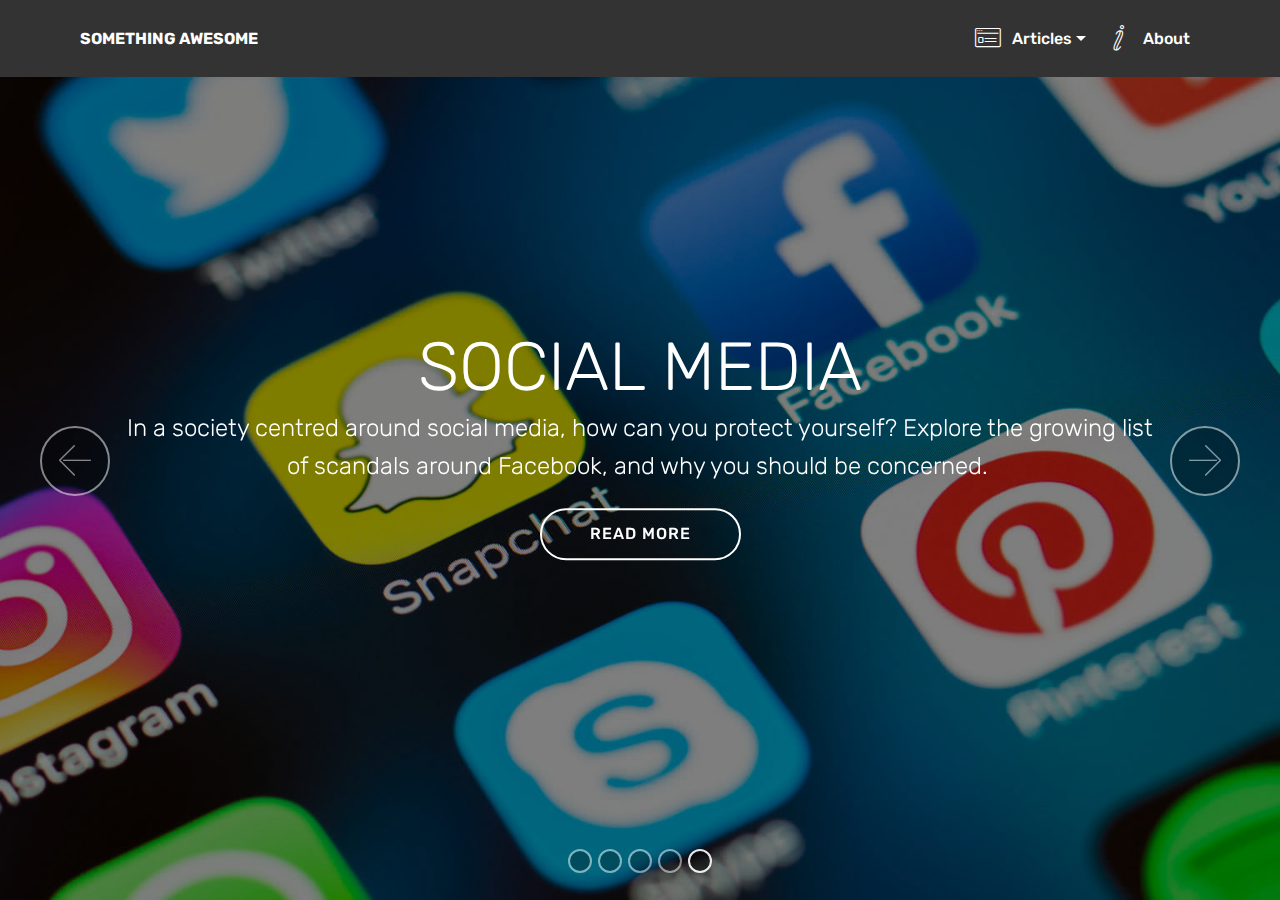
==== commit f2e6ab0d: "create github pages" ====
--- a/index.html
+++ b/index.html
@@ -44,9 +44,9 @@
         </div>
         <div class="collapse navbar-collapse" id="navbarSupportedContent">
             <ul class="navbar-nav nav-dropdown nav-right" data-app-modern-menu="true"><li class="nav-item dropdown">
-                     <a class="nav-link link text-white dropdown-toggle display-7" href="https://mobirise.co" data-toggle="dropdown-submenu" aria-expanded="false"><span class="mbri-sites mbr-iconfont mbr-iconfont-btn"></span>
+                     <a class="nav-link link text-white dropdown-toggle display-7" href="https://mobirise.co" data-toggle="dropdown-submenu" aria-expanded="true"><span class="mbri-sites mbr-iconfont mbr-iconfont-btn"></span>
                         
-                        Articles</a> <div class="dropdown-menu"><a class="text-white dropdown-item display-7" href="credit-card.html" aria-expanded="false">Credit Card Encryption</a><a class="text-white dropdown-item display-7" href="deepfakes.html" aria-expanded="true">Deepfakes</a><a class="text-white dropdown-item display-7" href="ransomware.html">Ransomware<br></a><a class="text-white dropdown-item display-7" href="piracy.html" aria-expanded="false">Software Piracy</a> </div>
+                        Articles</a> <div class="dropdown-menu"><a class="text-white dropdown-item display-7" href="credit-card.html" aria-expanded="false">Credit Card Encryption</a><a class="text-white dropdown-item display-7" href="deepfakes.html" aria-expanded="true">Deepfakes</a><a class="text-white dropdown-item display-7" href="ransomware.html">Ransomware<br></a><a class="text-white dropdown-item display-7" href="social-media.html" aria-expanded="true">Social Media</a><a class="text-white dropdown-item display-7" href="piracy.html" aria-expanded="false">Software Piracy</a> </div>
                 </li>
                 <li class="nav-item">
                     <a class="nav-link link text-white display-7" href="about.html"><span class="mbri-italic mbr-iconfont mbr-iconfont-btn"></span>
@@ -58,11 +58,11 @@
     </nav>
 </section>
 
-<section class="engine"><a href="https://mobirise.info/w">html5 templates</a></section><section class="carousel slide cid-rvHh8uQV2p" data-interval="false" id="slider1-3">
+<section class="engine"><a href="https://mobirise.info/a">online website builder</a></section><section class="carousel slide cid-rvHh8uQV2p" data-interval="false" id="slider1-3">
 
     
 
-    <div class="full-screen"><div class="mbr-slider slide carousel" data-pause="true" data-keyboard="false" data-ride="carousel" data-interval="4000"><ol class="carousel-indicators"><li data-app-prevent-settings="" data-target="#slider1-3" data-slide-to="0"></li><li data-app-prevent-settings="" data-target="#slider1-3" data-slide-to="1"></li><li data-app-prevent-settings="" data-target="#slider1-3" data-slide-to="2"></li><li data-app-prevent-settings="" data-target="#slider1-3" data-slide-to="3"></li><li data-app-prevent-settings="" data-target="#slider1-3" class=" active" data-slide-to="4"></li></ol><div class="carousel-inner" role="listbox"><div class="carousel-item slider-fullscreen-image" data-bg-video-slide="false" style="background-image: url(assets/images/dims-1600x1067.jpg);"><div class="container container-slide"><div class="image_wrapper"><div class="mbr-overlay"></div><img src="assets/images/dims-1600x1067.jpg"><div class="carousel-caption justify-content-center"><div class="col-10 align-center"><h2 class="mbr-fonts-style display-1">RANSOMWARE</h2><p class="lead mbr-text mbr-fonts-style display-5">What is ransomware and what is its impact on society? Examine the growing cyber threat that is crippling the local municipalities of the US.</p><div class="mbr-section-btn" buttons="0"><a class="btn display-4 btn-white-outline" href="ransomware.html">READ MORE</a> </div></div></div></div></div></div><div class="carousel-item slider-fullscreen-image" data-bg-video-slide="false" style="background-image: url(assets/images/mbr-1920x1280.jpeg);"><div class="container container-slide"><div class="image_wrapper"><div class="mbr-overlay"></div><img src="assets/images/mbr-1920x1280.jpeg"><div class="carousel-caption justify-content-center"><div class="col-10 align-left"><h2 class="mbr-fonts-style display-1">SOFTWARE PIRACY</h2><p class="lead mbr-text mbr-fonts-style display-5">What is DRM and why is it such a big deal? Understand how companies are fighting back against the illegal copying of their software and how it affects you.</p><div class="mbr-section-btn" buttons="0"><a class="btn display-4 btn-white-outline" href="piracy.html">READ MORE</a> </div></div></div></div></div></div><div class="carousel-item slider-fullscreen-image" data-bg-video-slide="false" style="background-image: url(assets/images/deepfake-fin-1920x1280.jpg);"><div class="container container-slide"><div class="image_wrapper"><div class="mbr-overlay"></div><img src="assets/images/deepfake-fin-1920x1280.jpg"><div class="carousel-caption justify-content-center"><div class="col-10 align-right"><h2 class="mbr-fonts-style display-1">DEEPFAKES</h2><p class="lead mbr-text mbr-fonts-style display-5">Fake videos known as deepfakes are being shared all across social media for comedic purposes. Explore the growing threat of deepfakes and the implications it will have on our society.&nbsp;</p><div class="mbr-section-btn" buttons="0"> <a class="btn  btn-white-outline display-4" href="deepfakes.html">READ MORE</a></div></div></div></div></div></div><div class="carousel-item slider-fullscreen-image" data-bg-video-slide="false" style="background-image: url(assets/images/paypass-step-01-new-800x450.jpg);"><div class="container container-slide"><div class="image_wrapper"><div class="mbr-overlay"></div><img src="assets/images/paypass-step-01-new-800x450.jpg"><div class="carousel-caption justify-content-center"><div class="col-10 align-right"><h2 class="mbr-fonts-style display-1">CREDIT CARD ENCRYPTION</h2><p class="lead mbr-text mbr-fonts-style display-5">How do credit cards protect our data? With a widespread adoption of contactless payment, are we sacrificing security for convenience?</p><div class="mbr-section-btn" buttons="0"> <a class="btn  btn-white-outline display-4" href="credit-card.html">READ MORE</a></div></div></div></div></div></div><div class="carousel-item slider-fullscreen-image active" data-bg-video-slide="false" style="background-image: url(assets/images/social-media-1920x1080.jpg);"><div class="container container-slide"><div class="image_wrapper"><div class="mbr-overlay"></div><img src="assets/images/social-media-1920x1080.jpg"><div class="carousel-caption justify-content-center"><div class="col-10 align-center"><h2 class="mbr-fonts-style display-1">SOCIAL MEDIA</h2><p class="lead mbr-text mbr-fonts-style display-5">In a society centred around social media, how can you protect yourself? Explore the growing list of scandals around Facebook, and why you should be concerned.&nbsp;</p><div class="mbr-section-btn" buttons="0"> <a class="btn  btn-white-outline display-4" href="page6.html">READ MORE<br></a></div></div></div></div></div></div></div><a data-app-prevent-settings="" class="carousel-control carousel-control-prev" role="button" data-slide="prev" href="#slider1-3"><span aria-hidden="true" class="mbri-left mbr-iconfont"></span><span class="sr-only">Previous</span></a><a data-app-prevent-settings="" class="carousel-control carousel-control-next" role="button" data-slide="next" href="#slider1-3"><span aria-hidden="true" class="mbri-right mbr-iconfont"></span><span class="sr-only">Next</span></a></div></div>
+    <div class="full-screen"><div class="mbr-slider slide carousel" data-pause="true" data-keyboard="false" data-ride="carousel" data-interval="4000"><ol class="carousel-indicators"><li data-app-prevent-settings="" data-target="#slider1-3" data-slide-to="0"></li><li data-app-prevent-settings="" data-target="#slider1-3" data-slide-to="1"></li><li data-app-prevent-settings="" data-target="#slider1-3" data-slide-to="2"></li><li data-app-prevent-settings="" data-target="#slider1-3" data-slide-to="3"></li><li data-app-prevent-settings="" data-target="#slider1-3" class=" active" data-slide-to="4"></li></ol><div class="carousel-inner" role="listbox"><div class="carousel-item slider-fullscreen-image" data-bg-video-slide="false" style="background-image: url(assets/images/dims-1600x1067.jpg);"><div class="container container-slide"><div class="image_wrapper"><div class="mbr-overlay"></div><img src="assets/images/dims-1600x1067.jpg"><div class="carousel-caption justify-content-center"><div class="col-10 align-center"><h2 class="mbr-fonts-style display-1">RANSOMWARE</h2><p class="lead mbr-text mbr-fonts-style display-5">What is ransomware and what is its impact on society? Examine the growing cyber threat that is crippling the local municipalities of the US.</p><div class="mbr-section-btn" buttons="0"><a class="btn display-4 btn-white-outline" href="ransomware.html">READ MORE</a> </div></div></div></div></div></div><div class="carousel-item slider-fullscreen-image" data-bg-video-slide="false" style="background-image: url(assets/images/mbr-1920x1280.jpeg);"><div class="container container-slide"><div class="image_wrapper"><div class="mbr-overlay"></div><img src="assets/images/mbr-1920x1280.jpeg"><div class="carousel-caption justify-content-center"><div class="col-10 align-left"><h2 class="mbr-fonts-style display-1">SOFTWARE PIRACY</h2><p class="lead mbr-text mbr-fonts-style display-5">What is DRM and why is it such a big deal? Understand how companies are fighting back against the illegal copying of their software and how it affects you.</p><div class="mbr-section-btn" buttons="0"><a class="btn display-4 btn-white-outline" href="piracy.html">READ MORE</a> </div></div></div></div></div></div><div class="carousel-item slider-fullscreen-image" data-bg-video-slide="false" style="background-image: url(assets/images/deepfake-fin-1920x1280.jpg);"><div class="container container-slide"><div class="image_wrapper"><div class="mbr-overlay"></div><img src="assets/images/deepfake-fin-1920x1280.jpg"><div class="carousel-caption justify-content-center"><div class="col-10 align-right"><h2 class="mbr-fonts-style display-1">DEEPFAKES</h2><p class="lead mbr-text mbr-fonts-style display-5">Fake videos known as deepfakes are being shared all across social media for comedic purposes. Explore the growing threat of deepfakes and the implications it will have on our society.&nbsp;</p><div class="mbr-section-btn" buttons="0"> <a class="btn  btn-white-outline display-4" href="deepfakes.html">READ MORE</a></div></div></div></div></div></div><div class="carousel-item slider-fullscreen-image" data-bg-video-slide="false" style="background-image: url(assets/images/paypass-step-01-new-800x450.jpg);"><div class="container container-slide"><div class="image_wrapper"><div class="mbr-overlay"></div><img src="assets/images/paypass-step-01-new-800x450.jpg"><div class="carousel-caption justify-content-center"><div class="col-10 align-right"><h2 class="mbr-fonts-style display-1">CREDIT CARD ENCRYPTION</h2><p class="lead mbr-text mbr-fonts-style display-5">How do credit cards protect our data? With a widespread adoption of contactless payment, are we sacrificing security for convenience?</p><div class="mbr-section-btn" buttons="0"> <a class="btn  btn-white-outline display-4" href="credit-card.html">READ MORE</a></div></div></div></div></div></div><div class="carousel-item slider-fullscreen-image active" data-bg-video-slide="false" style="background-image: url(assets/images/social-media-1920x1080.jpg);"><div class="container container-slide"><div class="image_wrapper"><div class="mbr-overlay"></div><img src="assets/images/social-media-1920x1080.jpg"><div class="carousel-caption justify-content-center"><div class="col-10 align-center"><h2 class="mbr-fonts-style display-1">SOCIAL MEDIA</h2><p class="lead mbr-text mbr-fonts-style display-5">In a society centred around social media, how can you protect yourself? Explore the growing list of scandals around Facebook, and why you should be concerned.&nbsp;</p><div class="mbr-section-btn" buttons="0"> <a class="btn  btn-white-outline display-4" href="social-media.html">READ MORE<br></a></div></div></div></div></div></div></div><a data-app-prevent-settings="" class="carousel-control carousel-control-prev" role="button" data-slide="prev" href="#slider1-3"><span aria-hidden="true" class="mbri-left mbr-iconfont"></span><span class="sr-only">Previous</span></a><a data-app-prevent-settings="" class="carousel-control carousel-control-next" role="button" data-slide="next" href="#slider1-3"><span aria-hidden="true" class="mbri-right mbr-iconfont"></span><span class="sr-only">Next</span></a></div></div>
 
 </section>
 
